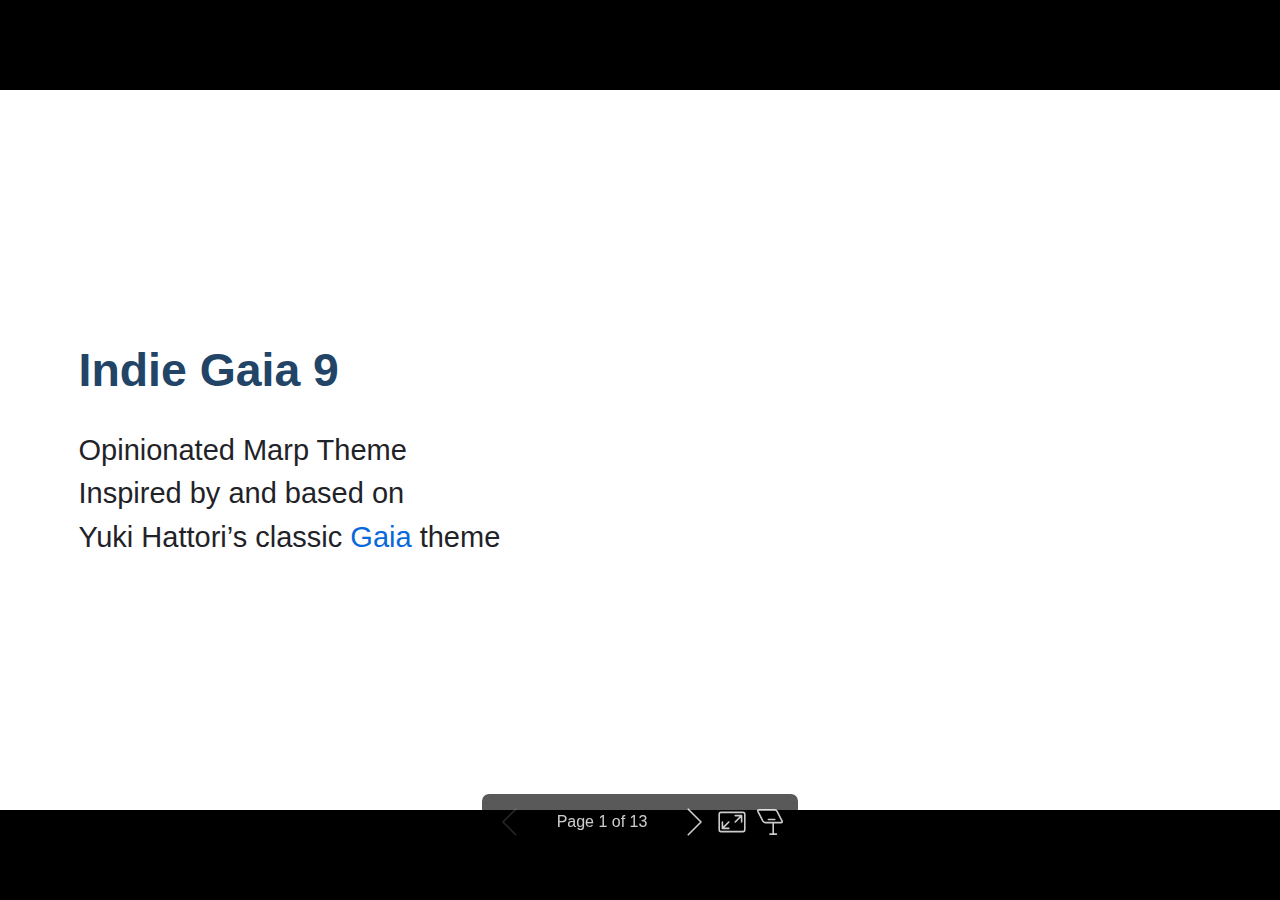
==== index.html @ a2120b0d "Initial commit" ====
<!DOCTYPE html><html lang="en-GB"><head><meta charset="UTF-8"><meta name="viewport" content="width=device-width,height=device-height,initial-scale=1.0"><meta name="apple-mobile-web-app-capable" content="yes"><meta http-equiv="X-UA-Compatible" content="ie=edge"><meta property="og:type" content="website"><meta name="twitter:card" content="summary"><style>@media screen{body[data-bespoke-view=""] .bespoke-marp-parent>.bespoke-marp-osc>button,body[data-bespoke-view=next] .bespoke-marp-parent>.bespoke-marp-osc>button,body[data-bespoke-view=presenter] .bespoke-marp-presenter-container .bespoke-marp-presenter-info-container button,body[data-bespoke-view=presenter] .bespoke-marp-presenter-container .bespoke-marp-presenter-note-container button{appearance:none;background-color:initial;border:0;color:inherit;cursor:pointer;font-size:inherit;opacity:.8;outline:none;padding:0;transition:opacity .2s linear;-webkit-tap-highlight-color:transparent}body[data-bespoke-view=""] .bespoke-marp-parent>.bespoke-marp-osc>button:disabled,body[data-bespoke-view=next] .bespoke-marp-parent>.bespoke-marp-osc>button:disabled,body[data-bespoke-view=presenter] .bespoke-marp-presenter-container .bespoke-marp-presenter-info-container button:disabled,body[data-bespoke-view=presenter] .bespoke-marp-presenter-container .bespoke-marp-presenter-note-container button:disabled{cursor:not-allowed;opacity:.15!important}body[data-bespoke-view=""] .bespoke-marp-parent>.bespoke-marp-osc>button:hover,body[data-bespoke-view=next] .bespoke-marp-parent>.bespoke-marp-osc>button:hover,body[data-bespoke-view=presenter] .bespoke-marp-presenter-container .bespoke-marp-presenter-info-container button:hover,body[data-bespoke-view=presenter] .bespoke-marp-presenter-container .bespoke-marp-presenter-note-container button:hover{opacity:1}body[data-bespoke-view=""] .bespoke-marp-parent>.bespoke-marp-osc>button:hover:active,body[data-bespoke-view=next] .bespoke-marp-parent>.bespoke-marp-osc>button:hover:active,body[data-bespoke-view=presenter] .bespoke-marp-presenter-container .bespoke-marp-presenter-info-container button:hover:active,body[data-bespoke-view=presenter] .bespoke-marp-presenter-container .bespoke-marp-presenter-note-container button:hover:active{opacity:.6}body[data-bespoke-view=""] .bespoke-marp-parent>.bespoke-marp-osc>button:hover:not(:disabled),body[data-bespoke-view=next] .bespoke-marp-parent>.bespoke-marp-osc>button:hover:not(:disabled),body[data-bespoke-view=presenter] .bespoke-marp-presenter-container .bespoke-marp-presenter-info-container button:hover:not(:disabled),body[data-bespoke-view=presenter] .bespoke-marp-presenter-container .bespoke-marp-presenter-note-container button:hover:not(:disabled){transition:none}body[data-bespoke-view=""] .bespoke-marp-parent>.bespoke-marp-osc>button[data-bespoke-marp-osc=prev],body[data-bespoke-view=next] .bespoke-marp-parent>.bespoke-marp-osc>button[data-bespoke-marp-osc=prev],body[data-bespoke-view=presenter] .bespoke-marp-presenter-container .bespoke-marp-presenter-info-container button.bespoke-marp-presenter-info-page-prev{background:#0000 url("[data-uri]") no-repeat 50%;background-size:contain;overflow:hidden;text-indent:100%;white-space:nowrap}body[data-bespoke-view=""] .bespoke-marp-parent>.bespoke-marp-osc>button[data-bespoke-marp-osc=next],body[data-bespoke-view=next] .bespoke-marp-parent>.bespoke-marp-osc>button[data-bespoke-marp-osc=next],body[data-bespoke-view=presenter] .bespoke-marp-presenter-container .bespoke-marp-presenter-info-container button.bespoke-marp-presenter-info-page-next{background:#0000 url("[data-uri]") no-repeat 50%;background-size:contain;overflow:hidden;text-indent:100%;white-space:nowrap}body[data-bespoke-view=""] .bespoke-marp-parent>.bespoke-marp-osc>button[data-bespoke-marp-osc=fullscreen],body[data-bespoke-view=next] .bespoke-marp-parent>.bespoke-marp-osc>button[data-bespoke-marp-osc=fullscreen]{background:#0000 url("[data-uri]") no-repeat 50%;background-size:contain;overflow:hidden;text-indent:100%;white-space:nowrap}body[data-bespoke-view=""] .bespoke-marp-parent>.bespoke-marp-osc>button.exit[data-bespoke-marp-osc=fullscreen],body[data-bespoke-view=next] .bespoke-marp-parent>.bespoke-marp-osc>button.exit[data-bespoke-marp-osc=fullscreen]{background-image:url("[data-uri]")}body[data-bespoke-view=""] .bespoke-marp-parent>.bespoke-marp-osc>button[data-bespoke-marp-osc=presenter],body[data-bespoke-view=next] .bespoke-marp-parent>.bespoke-marp-osc>button[data-bespoke-marp-osc=presenter]{background:#0000 url("[data-uri]") no-repeat 50%;background-size:contain;overflow:hidden;text-indent:100%;white-space:nowrap}body[data-bespoke-view=presenter] .bespoke-marp-presenter-container .bespoke-marp-presenter-note-container button.bespoke-marp-presenter-note-bigger{background:#0000 url("[data-uri]") no-repeat 50%;background-size:contain;overflow:hidden;text-indent:100%;white-space:nowrap}body[data-bespoke-view=presenter] .bespoke-marp-presenter-container .bespoke-marp-presenter-note-container button.bespoke-marp-presenter-note-smaller{background:#0000 url("[data-uri]") no-repeat 50%;background-size:contain;overflow:hidden;text-indent:100%;white-space:nowrap}}@keyframes __bespoke_marp_transition_reduced_outgoing__{0%{opacity:1}to{opacity:0}}@keyframes __bespoke_marp_transition_reduced_incoming__{0%{mix-blend-mode:plus-lighter;opacity:0}to{mix-blend-mode:plus-lighter;opacity:1}}.bespoke-marp-note,.bespoke-marp-osc,.bespoke-progress-parent{display:none;transition:none}@media screen{::view-transition-group(*){animation-duration:var(--marp-bespoke-transition-animation-duration,.5s);animation-timing-function:ease}::view-transition-new(*),::view-transition-old(*){animation-delay:0s;animation-direction:var(--marp-bespoke-transition-animation-direction,normal);animation-duration:var(--marp-bespoke-transition-animation-duration,.5s);animation-fill-mode:both;animation-name:var(--marp-bespoke-transition-animation-name,var(--marp-bespoke-transition-animation-name-fallback,__bespoke_marp_transition_no_animation__));mix-blend-mode:normal}::view-transition-old(*){--marp-bespoke-transition-animation-name-fallback:__bespoke_marp_transition_reduced_outgoing__;animation-timing-function:ease}::view-transition-new(*){--marp-bespoke-transition-animation-name-fallback:__bespoke_marp_transition_reduced_incoming__;animation-timing-function:ease}::view-transition-new(root),::view-transition-old(root){animation-timing-function:linear}::view-transition-new(__bespoke_marp_transition_osc__),::view-transition-old(__bespoke_marp_transition_osc__){animation-duration:0s!important;animation-name:__bespoke_marp_transition_osc__!important}::view-transition-new(__bespoke_marp_transition_osc__){opacity:0!important}.bespoke-marp-transition-warming-up::view-transition-group(*),.bespoke-marp-transition-warming-up::view-transition-new(*),.bespoke-marp-transition-warming-up::view-transition-old(*){animation-play-state:paused!important}body,html{height:100%;margin:0}body{background:#000;overflow:hidden}svg.bespoke-marp-slide{content-visibility:hidden;opacity:0;pointer-events:none;z-index:-1}svg.bespoke-marp-slide:not(.bespoke-marp-active) *{view-transition-name:none!important}svg.bespoke-marp-slide.bespoke-marp-active{content-visibility:visible;opacity:1;pointer-events:auto;z-index:0}svg.bespoke-marp-slide.bespoke-marp-active.bespoke-marp-active-ready *{animation-name:__bespoke_marp__!important}@supports not (content-visibility:hidden){svg.bespoke-marp-slide[data-bespoke-marp-load=hideable]{display:none}svg.bespoke-marp-slide[data-bespoke-marp-load=hideable].bespoke-marp-active{display:block}}}@media screen and (prefers-reduced-motion:reduce){svg.bespoke-marp-slide *{view-transition-name:none!important}}@media screen{[data-bespoke-marp-fragment=inactive]{visibility:hidden}body[data-bespoke-view=""] .bespoke-marp-parent,body[data-bespoke-view=next] .bespoke-marp-parent{inset:0;position:absolute}body[data-bespoke-view=""] .bespoke-marp-parent>.bespoke-marp-osc,body[data-bespoke-view=next] .bespoke-marp-parent>.bespoke-marp-osc{background:#000000a6;border-radius:7px;bottom:50px;color:#fff;contain:paint;display:block;font-family:Helvetica,Arial,sans-serif;font-size:16px;left:50%;line-height:0;opacity:1;padding:12px;position:absolute;touch-action:manipulation;transform:translateX(-50%);transition:opacity .2s linear;-webkit-user-select:none;user-select:none;white-space:nowrap;will-change:transform;z-index:1;view-transition-name:__bespoke_marp_transition_osc__}body[data-bespoke-view=""] .bespoke-marp-parent>.bespoke-marp-osc>*,body[data-bespoke-view=next] .bespoke-marp-parent>.bespoke-marp-osc>*{margin-left:6px}body[data-bespoke-view=""] .bespoke-marp-parent>.bespoke-marp-osc>:first-child,body[data-bespoke-view=next] .bespoke-marp-parent>.bespoke-marp-osc>:first-child{margin-left:0}body[data-bespoke-view=""] .bespoke-marp-parent>.bespoke-marp-osc>span,body[data-bespoke-view=next] .bespoke-marp-parent>.bespoke-marp-osc>span{opacity:.8}body[data-bespoke-view=""] .bespoke-marp-parent>.bespoke-marp-osc>span[data-bespoke-marp-osc=page],body[data-bespoke-view=next] .bespoke-marp-parent>.bespoke-marp-osc>span[data-bespoke-marp-osc=page]{display:inline-block;min-width:140px;text-align:center}body[data-bespoke-view=""] .bespoke-marp-parent>.bespoke-marp-osc>button[data-bespoke-marp-osc=fullscreen],body[data-bespoke-view=""] .bespoke-marp-parent>.bespoke-marp-osc>button[data-bespoke-marp-osc=next],body[data-bespoke-view=""] .bespoke-marp-parent>.bespoke-marp-osc>button[data-bespoke-marp-osc=presenter],body[data-bespoke-view=""] .bespoke-marp-parent>.bespoke-marp-osc>button[data-bespoke-marp-osc=prev],body[data-bespoke-view=next] .bespoke-marp-parent>.bespoke-marp-osc>button[data-bespoke-marp-osc=fullscreen],body[data-bespoke-view=next] .bespoke-marp-parent>.bespoke-marp-osc>button[data-bespoke-marp-osc=next],body[data-bespoke-view=next] .bespoke-marp-parent>.bespoke-marp-osc>button[data-bespoke-marp-osc=presenter],body[data-bespoke-view=next] .bespoke-marp-parent>.bespoke-marp-osc>button[data-bespoke-marp-osc=prev]{height:32px;line-height:32px;width:32px}body[data-bespoke-view=""] .bespoke-marp-parent.bespoke-marp-inactive,body[data-bespoke-view=next] .bespoke-marp-parent.bespoke-marp-inactive{cursor:none}body[data-bespoke-view=""] .bespoke-marp-parent.bespoke-marp-inactive>.bespoke-marp-osc,body[data-bespoke-view=next] .bespoke-marp-parent.bespoke-marp-inactive>.bespoke-marp-osc{opacity:0;pointer-events:none}body[data-bespoke-view=""] svg.bespoke-marp-slide,body[data-bespoke-view=next] svg.bespoke-marp-slide{height:100%;left:0;position:absolute;top:0;width:100%}body[data-bespoke-view=""] .bespoke-progress-parent{background:#222;display:flex;height:5px;width:100%}body[data-bespoke-view=""] .bespoke-progress-parent+.bespoke-marp-parent{top:5px}body[data-bespoke-view=""] .bespoke-progress-parent .bespoke-progress-bar{background:#0288d1;flex:0 0 0;transition:flex-basis .2s cubic-bezier(0,1,1,1)}body[data-bespoke-view=next]{background:#0000}body[data-bespoke-view=presenter]{background:#161616}body[data-bespoke-view=presenter] .bespoke-marp-presenter-container{display:grid;font-family:Helvetica,Arial,sans-serif;grid-template:"current dragbar next" minmax(140px,1fr) "current dragbar note" 2fr "info    dragbar note" 3em;grid-template-columns:minmax(3px,var(--bespoke-marp-presenter-split-ratio,66%)) 0 minmax(3px,1fr);height:100%;left:0;position:absolute;top:0;width:100%}body[data-bespoke-view=presenter] .bespoke-marp-presenter-container .bespoke-marp-parent{grid-area:current;overflow:hidden;position:relative}body[data-bespoke-view=presenter] .bespoke-marp-presenter-container .bespoke-marp-parent svg.bespoke-marp-slide{height:calc(100% - 40px);left:20px;pointer-events:none;position:absolute;top:20px;-webkit-user-select:none;user-select:none;width:calc(100% - 40px)}body[data-bespoke-view=presenter] .bespoke-marp-presenter-container .bespoke-marp-parent svg.bespoke-marp-slide.bespoke-marp-active{filter:drop-shadow(0 3px 10px rgba(0,0,0,.5))}body[data-bespoke-view=presenter] .bespoke-marp-presenter-container .bespoke-marp-presenter-dragbar-container{background:#0288d1;cursor:col-resize;grid-area:dragbar;margin-left:-3px;opacity:0;position:relative;transition:opacity .4s linear .1s;width:6px;z-index:10}body[data-bespoke-view=presenter] .bespoke-marp-presenter-container .bespoke-marp-presenter-dragbar-container:hover{opacity:1}body[data-bespoke-view=presenter] .bespoke-marp-presenter-container .bespoke-marp-presenter-dragbar-container.active{opacity:1;transition-delay:0s}body[data-bespoke-view=presenter] .bespoke-marp-presenter-container .bespoke-marp-presenter-next-container{background:#222;cursor:pointer;display:none;grid-area:next;overflow:hidden;position:relative}body[data-bespoke-view=presenter] .bespoke-marp-presenter-container .bespoke-marp-presenter-next-container.active{display:block}body[data-bespoke-view=presenter] .bespoke-marp-presenter-container .bespoke-marp-presenter-next-container iframe.bespoke-marp-presenter-next{background:#0000;border:0;display:block;filter:drop-shadow(0 3px 10px rgba(0,0,0,.5));height:calc(100% - 40px);left:20px;pointer-events:none;position:absolute;top:20px;-webkit-user-select:none;user-select:none;width:calc(100% - 40px)}body[data-bespoke-view=presenter] .bespoke-marp-presenter-container .bespoke-marp-presenter-note-container{background:#222;color:#eee;grid-area:note;position:relative;z-index:1}body[data-bespoke-view=presenter] .bespoke-marp-presenter-container .bespoke-marp-presenter-note-container button{height:1.5em;line-height:1.5em;width:1.5em}body[data-bespoke-view=presenter] .bespoke-marp-presenter-container .bespoke-marp-presenter-note-container .bespoke-marp-presenter-note-wrapper{display:block;inset:0;position:absolute}body[data-bespoke-view=presenter] .bespoke-marp-presenter-container .bespoke-marp-presenter-note-container .bespoke-marp-presenter-note-buttons{background:#000000a6;border-radius:4px;bottom:0;display:flex;gap:4px;margin:12px;opacity:0;padding:6px;pointer-events:none;position:absolute;right:0;transition:opacity .2s linear}body[data-bespoke-view=presenter] .bespoke-marp-presenter-container .bespoke-marp-presenter-note-container .bespoke-marp-presenter-note-buttons:focus-within,body[data-bespoke-view=presenter] .bespoke-marp-presenter-container .bespoke-marp-presenter-note-container .bespoke-marp-presenter-note-wrapper:focus-within+.bespoke-marp-presenter-note-buttons,body[data-bespoke-view=presenter] .bespoke-marp-presenter-container .bespoke-marp-presenter-note-container:hover .bespoke-marp-presenter-note-buttons{opacity:1;pointer-events:auto}body[data-bespoke-view=presenter] .bespoke-marp-presenter-container .bespoke-marp-presenter-note-container .bespoke-marp-note{box-sizing:border-box;font-size:calc(1.1em*var(--bespoke-marp-note-font-scale, 1));height:calc(100% - 40px);margin:20px;overflow:auto;padding-right:3px;white-space:pre-wrap;width:calc(100% - 40px);word-wrap:break-word;scrollbar-color:#eeeeee80 #0000;scrollbar-width:thin}body[data-bespoke-view=presenter] .bespoke-marp-presenter-container .bespoke-marp-presenter-note-container .bespoke-marp-note::-webkit-scrollbar{width:6px}body[data-bespoke-view=presenter] .bespoke-marp-presenter-container .bespoke-marp-presenter-note-container .bespoke-marp-note::-webkit-scrollbar-track{background:#0000}body[data-bespoke-view=presenter] .bespoke-marp-presenter-container .bespoke-marp-presenter-note-container .bespoke-marp-note::-webkit-scrollbar-thumb{background:#eeeeee80;border-radius:6px}body[data-bespoke-view=presenter] .bespoke-marp-presenter-container .bespoke-marp-presenter-note-container .bespoke-marp-note:empty{pointer-events:none}body[data-bespoke-view=presenter] .bespoke-marp-presenter-container .bespoke-marp-presenter-note-container .bespoke-marp-note.active{display:block}body[data-bespoke-view=presenter] .bespoke-marp-presenter-container .bespoke-marp-presenter-note-container .bespoke-marp-note p:first-child{margin-top:0}body[data-bespoke-view=presenter] .bespoke-marp-presenter-container .bespoke-marp-presenter-note-container .bespoke-marp-note p:last-child{margin-bottom:0}body[data-bespoke-view=presenter] .bespoke-marp-presenter-container .bespoke-marp-presenter-info-container{align-items:center;box-sizing:border-box;color:#eee;display:flex;flex-wrap:nowrap;grid-area:info;justify-content:center;overflow:hidden;padding:0 10px}body[data-bespoke-view=presenter] .bespoke-marp-presenter-container .bespoke-marp-presenter-info-container .bespoke-marp-presenter-info-page,body[data-bespoke-view=presenter] .bespoke-marp-presenter-container .bespoke-marp-presenter-info-container .bespoke-marp-presenter-info-time,body[data-bespoke-view=presenter] .bespoke-marp-presenter-container .bespoke-marp-presenter-info-container .bespoke-marp-presenter-info-timer{box-sizing:border-box;display:block;padding:0 10px;white-space:nowrap;width:100%}body[data-bespoke-view=presenter] .bespoke-marp-presenter-container .bespoke-marp-presenter-info-container button{height:1.5em;line-height:1.5em;width:1.5em}body[data-bespoke-view=presenter] .bespoke-marp-presenter-container .bespoke-marp-presenter-info-container .bespoke-marp-presenter-info-page{order:2;text-align:center}body[data-bespoke-view=presenter] .bespoke-marp-presenter-container .bespoke-marp-presenter-info-container .bespoke-marp-presenter-info-page .bespoke-marp-presenter-info-page-text{display:inline-block;min-width:120px;text-align:center}body[data-bespoke-view=presenter] .bespoke-marp-presenter-container .bespoke-marp-presenter-info-container .bespoke-marp-presenter-info-time{color:#999;order:1;text-align:left}body[data-bespoke-view=presenter] .bespoke-marp-presenter-container .bespoke-marp-presenter-info-container .bespoke-marp-presenter-info-timer{color:#999;order:3;text-align:right}body[data-bespoke-view=presenter] .bespoke-marp-presenter-container .bespoke-marp-presenter-info-container .bespoke-marp-presenter-info-timer:hover{cursor:pointer}}@media print{.bespoke-marp-presenter-info-container,.bespoke-marp-presenter-next-container,.bespoke-marp-presenter-note-container{display:none}}</style><style>div#\:\$p > svg > foreignObject > section{width:1280px;height:720px;box-sizing:border-box;overflow:hidden;position:relative;scroll-snap-align:center center;-webkit-text-size-adjust:100%;text-size-adjust:100%}div#\:\$p > svg > foreignObject > section::after{bottom:0;content:attr(data-marpit-pagination);padding:inherit;pointer-events:none;position:absolute;right:0}div#\:\$p > svg > foreignObject > section:not([data-marpit-pagination])::after{display:none}div#\:\$p > svg > foreignObject > section :is(h1, marp-h1){font-size:2em;margin:0.67em 0}div#\:\$p > svg > foreignObject > section video::-webkit-media-controls{will-change:transform}@page {size:1280px 720px;margin:0}@media print{html, body{background-color:#fff;margin:0;page-break-inside:avoid;break-inside:avoid-page}div#\:\$p > svg > foreignObject > section{page-break-before:always;break-before:page}div#\:\$p > svg > foreignObject > section, div#\:\$p > svg > foreignObject > section *{-webkit-print-color-adjust:exact!important;animation-delay:0s!important;animation-duration:0s!important;color-adjust:exact!important;transition:none!important}div#\:\$p > svg[data-marpit-svg]{display:block;height:100vh;width:100vw}}div#\:\$p > svg > foreignObject > :where(section){container-type:size}div#\:\$p > svg > foreignObject > section img[data-marp-twemoji]{background:transparent;height:1em;margin:0 .05em 0 .1em;vertical-align:-.1em;width:1em}/*!
 * Marp default theme.
 *
 * @theme default
 * @author Yuki Hattori
 *
 * @auto-scaling true
 * @size 16:9 1280px 720px
 * @size 4:3 960px 720px
 */div#\:\$p > svg > foreignObject > section{--base-size-4:calc(var(--marpit-root-font-size, 1rem) * 0.25);--base-size-8:calc(var(--marpit-root-font-size, 1rem) * 0.5);--base-size-16:calc(var(--marpit-root-font-size, 1rem) * 1);--base-size-24:calc(var(--marpit-root-font-size, 1rem) * 1.5);--base-size-40:calc(var(--marpit-root-font-size, 1rem) * 2.5);--base-text-weight-normal:400;--base-text-weight-medium:500;--base-text-weight-semibold:600;--fontStack-monospace:ui-monospace, SFMono-Regular, SF Mono, Menlo, Consolas, Liberation Mono, monospace;--fgColor-accent:Highlight;}div#\:\$p > svg > foreignObject > section [data-theme=light],div#\:\$p > svg > foreignObject > section{color-scheme:light;--focus-outlineColor:#0969da;--fgColor-default:#1f2328;--fgColor-muted:#59636e;--fgColor-accent:#0969da;--fgColor-success:#1a7f37;--fgColor-attention:#9a6700;--fgColor-danger:#d1242f;--fgColor-done:#8250df;--bgColor-default:#fff;--bgColor-muted:#f6f8fa;--bgColor-neutral-muted:#818b981f;--bgColor-attention-muted:#fff8c5;--borderColor-default:#d1d9e0;--borderColor-muted:#d1d9e0b3;--borderColor-neutral-muted:#d1d9e0b3;--borderColor-accent-emphasis:#0969da;--borderColor-success-emphasis:#1a7f37;--borderColor-attention-emphasis:#9a6700;--borderColor-danger-emphasis:#cf222e;--borderColor-done-emphasis:#8250df;--color-prettylights-syntax-comment:#59636e;--color-prettylights-syntax-constant:#0550ae;--color-prettylights-syntax-constant-other-reference-link:#0a3069;--color-prettylights-syntax-entity:#6639ba;--color-prettylights-syntax-storage-modifier-import:#1f2328;--color-prettylights-syntax-entity-tag:#0550ae;--color-prettylights-syntax-keyword:#cf222e;--color-prettylights-syntax-string:#0a3069;--color-prettylights-syntax-variable:#953800;--color-prettylights-syntax-brackethighlighter-unmatched:#82071e;--color-prettylights-syntax-brackethighlighter-angle:#59636e;--color-prettylights-syntax-invalid-illegal-text:#f6f8fa;--color-prettylights-syntax-invalid-illegal-bg:#82071e;--color-prettylights-syntax-carriage-return-text:#f6f8fa;--color-prettylights-syntax-carriage-return-bg:#cf222e;--color-prettylights-syntax-string-regexp:#116329;--color-prettylights-syntax-markup-list:#3b2300;--color-prettylights-syntax-markup-heading:#0550ae;--color-prettylights-syntax-markup-italic:#1f2328;--color-prettylights-syntax-markup-bold:#1f2328;--color-prettylights-syntax-markup-deleted-text:#82071e;--color-prettylights-syntax-markup-deleted-bg:#ffebe9;--color-prettylights-syntax-markup-inserted-text:#116329;--color-prettylights-syntax-markup-inserted-bg:#dafbe1;--color-prettylights-syntax-markup-changed-text:#953800;--color-prettylights-syntax-markup-changed-bg:#ffd8b5;--color-prettylights-syntax-markup-ignored-text:#d1d9e0;--color-prettylights-syntax-markup-ignored-bg:#0550ae;--color-prettylights-syntax-meta-diff-range:#8250df;--color-prettylights-syntax-sublimelinter-gutter-mark:#818b98;}div#\:\$p > svg > foreignObject > section [data-theme=dark],div#\:\$p > svg > foreignObject > section:where(.invert){color-scheme:dark;--focus-outlineColor:#1f6feb;--fgColor-default:#f0f6fc;--fgColor-muted:#9198a1;--fgColor-accent:#4493f8;--fgColor-success:#3fb950;--fgColor-attention:#d29922;--fgColor-danger:#f85149;--fgColor-done:#ab7df8;--bgColor-default:#0d1117;--bgColor-muted:#151b23;--bgColor-neutral-muted:#656c7633;--bgColor-attention-muted:#bb800926;--borderColor-default:#3d444d;--borderColor-muted:#3d444db3;--borderColor-neutral-muted:#3d444db3;--borderColor-accent-emphasis:#1f6feb;--borderColor-success-emphasis:#238636;--borderColor-attention-emphasis:#9e6a03;--borderColor-danger-emphasis:#da3633;--borderColor-done-emphasis:#8957e5;--color-prettylights-syntax-comment:#9198a1;--color-prettylights-syntax-constant:#79c0ff;--color-prettylights-syntax-constant-other-reference-link:#a5d6ff;--color-prettylights-syntax-entity:#d2a8ff;--color-prettylights-syntax-storage-modifier-import:#f0f6fc;--color-prettylights-syntax-entity-tag:#7ee787;--color-prettylights-syntax-keyword:#ff7b72;--color-prettylights-syntax-string:#a5d6ff;--color-prettylights-syntax-variable:#ffa657;--color-prettylights-syntax-brackethighlighter-unmatched:#f85149;--color-prettylights-syntax-brackethighlighter-angle:#9198a1;--color-prettylights-syntax-invalid-illegal-text:#f0f6fc;--color-prettylights-syntax-invalid-illegal-bg:#8e1519;--color-prettylights-syntax-carriage-return-text:#f0f6fc;--color-prettylights-syntax-carriage-return-bg:#b62324;--color-prettylights-syntax-string-regexp:#7ee787;--color-prettylights-syntax-markup-list:#f2cc60;--color-prettylights-syntax-markup-heading:#1f6feb;--color-prettylights-syntax-markup-italic:#f0f6fc;--color-prettylights-syntax-markup-bold:#f0f6fc;--color-prettylights-syntax-markup-deleted-text:#ffdcd7;--color-prettylights-syntax-markup-deleted-bg:#67060c;--color-prettylights-syntax-markup-inserted-text:#aff5b4;--color-prettylights-syntax-markup-inserted-bg:#033a16;--color-prettylights-syntax-markup-changed-text:#ffdfb6;--color-prettylights-syntax-markup-changed-bg:#5a1e02;--color-prettylights-syntax-markup-ignored-text:#f0f6fc;--color-prettylights-syntax-markup-ignored-bg:#1158c7;--color-prettylights-syntax-meta-diff-range:#d2a8ff;--color-prettylights-syntax-sublimelinter-gutter-mark:#3d444d;}div#\:\$p > svg > foreignObject > section{-ms-text-size-adjust:100%;-webkit-text-size-adjust:100%;background-color:var(--bgColor-default);color:var(--fgColor-default);font-family:-apple-system,BlinkMacSystemFont,Segoe UI,Noto Sans,Helvetica,Arial,sans-serif,Apple Color Emoji,Segoe UI Emoji;font-size:16px;line-height:1.5;margin:0;word-wrap:break-word}div#\:\$p > svg > foreignObject > section{--marpit-root-font-size:16px;}div#\:\$p > svg > foreignObject > section :is(h1, marp-h1):hover .anchor .octicon-link:before,div#\:\$p > svg > foreignObject > section :is(h2, marp-h2):hover .anchor .octicon-link:before,div#\:\$p > svg > foreignObject > section :is(h3, marp-h3):hover .anchor .octicon-link:before,div#\:\$p > svg > foreignObject > section :is(h4, marp-h4):hover .anchor .octicon-link:before,div#\:\$p > svg > foreignObject > section :is(h5, marp-h5):hover .anchor .octicon-link:before,div#\:\$p > svg > foreignObject > section :is(h6, marp-h6):hover .anchor .octicon-link:before{background-color:currentColor;content:" ";display:inline-block;height:16px;-webkit-mask-image:url('data:image/svg+xml;charset=utf-8,<svg xmlns="http://www.w3.org/2000/svg" aria-hidden="true" viewBox="0 0 16 16"><path fill-rule="evenodd" d="M7.775 3.275a.75.75 0 0 0 1.06 1.06l1.25-1.25a2 2 0 1 1 2.83 2.83l-2.5 2.5a2 2 0 0 1-2.83 0 .75.75 0 0 0-1.06 1.06 3.5 3.5 0 0 0 4.95 0l2.5-2.5a3.5 3.5 0 0 0-4.95-4.95zm-4.69 9.64a2 2 0 0 1 0-2.83l2.5-2.5a2 2 0 0 1 2.83 0 .75.75 0 0 0 1.06-1.06 3.5 3.5 0 0 0-4.95 0l-2.5 2.5a3.5 3.5 0 0 0 4.95 4.95l1.25-1.25a.75.75 0 0 0-1.06-1.06l-1.25 1.25a2 2 0 0 1-2.83 0"/></svg>');mask-image:url('data:image/svg+xml;charset=utf-8,<svg xmlns="http://www.w3.org/2000/svg" aria-hidden="true" viewBox="0 0 16 16"><path fill-rule="evenodd" d="M7.775 3.275a.75.75 0 0 0 1.06 1.06l1.25-1.25a2 2 0 1 1 2.83 2.83l-2.5 2.5a2 2 0 0 1-2.83 0 .75.75 0 0 0-1.06 1.06 3.5 3.5 0 0 0 4.95 0l2.5-2.5a3.5 3.5 0 0 0-4.95-4.95zm-4.69 9.64a2 2 0 0 1 0-2.83l2.5-2.5a2 2 0 0 1 2.83 0 .75.75 0 0 0 1.06-1.06 3.5 3.5 0 0 0-4.95 0l-2.5 2.5a3.5 3.5 0 0 0 4.95 4.95l1.25-1.25a.75.75 0 0 0-1.06-1.06l-1.25 1.25a2 2 0 0 1-2.83 0"/></svg>');width:16px}div#\:\$p > svg > foreignObject > section details,div#\:\$p > svg > foreignObject > section figcaption,div#\:\$p > svg > foreignObject > section figure{display:block}div#\:\$p > svg > foreignObject > section summary{display:list-item}div#\:\$p > svg > foreignObject > section [hidden]{display:none!important}div#\:\$p > svg > foreignObject > section a{background-color:transparent;color:var(--fgColor-accent);text-decoration:none}div#\:\$p > svg > foreignObject > section abbr[title]{border-bottom:none;-webkit-text-decoration:underline dotted;text-decoration:underline dotted}div#\:\$p > svg > foreignObject > section b,div#\:\$p > svg > foreignObject > section strong{font-weight:var(--base-text-weight-semibold, 600)}div#\:\$p > svg > foreignObject > section dfn{font-style:italic}div#\:\$p > svg > foreignObject > section :is(h1, marp-h1){border-bottom:1px solid var(--borderColor-muted);font-size:2em;font-weight:var(--base-text-weight-semibold, 600);margin:.67em 0;padding-bottom:.3em}div#\:\$p > svg > foreignObject > section mark{background-color:var(--bgColor-attention-muted);color:var(--fgColor-default)}div#\:\$p > svg > foreignObject > section small{font-size:90%}div#\:\$p > svg > foreignObject > section sub,div#\:\$p > svg > foreignObject > section sup{font-size:75%;line-height:0;position:relative;vertical-align:baseline}div#\:\$p > svg > foreignObject > section sub{bottom:-.25em}div#\:\$p > svg > foreignObject > section sup{top:-.5em}div#\:\$p > svg > foreignObject > section img{border-style:none;box-sizing:content-box;max-width:100%}div#\:\$p > svg > foreignObject > section code,div#\:\$p > svg > foreignObject > section kbd,div#\:\$p > svg > foreignObject > section :is(pre, marp-pre),div#\:\$p > svg > foreignObject > section samp{font-family:monospace;font-size:1em}div#\:\$p > svg > foreignObject > section figure{margin:1em var(--base-size-40)}div#\:\$p > svg > foreignObject > section hr{background:transparent;background-color:var(--borderColor-default);border:0;box-sizing:content-box;height:.25em;margin:var(--base-size-24) 0;overflow:hidden;padding:0}div#\:\$p > svg > foreignObject > section input{font:inherit;font-family:inherit;font-size:inherit;line-height:inherit;margin:0;overflow:visible}div#\:\$p > svg > foreignObject > section [type=button],div#\:\$p > svg > foreignObject > section [type=reset],div#\:\$p > svg > foreignObject > section [type=submit]{-webkit-appearance:button;-moz-appearance:button;appearance:button}div#\:\$p > svg > foreignObject > section [type=checkbox],div#\:\$p > svg > foreignObject > section [type=radio]{box-sizing:border-box;padding:0}div#\:\$p > svg > foreignObject > section [type=number]::-webkit-inner-spin-button,div#\:\$p > svg > foreignObject > section [type=number]::-webkit-outer-spin-button{height:auto}div#\:\$p > svg > foreignObject > section [type=search]::-webkit-search-cancel-button,div#\:\$p > svg > foreignObject > section [type=search]::-webkit-search-decoration{-webkit-appearance:none;appearance:none}div#\:\$p > svg > foreignObject > section ::-webkit-input-placeholder{color:inherit;opacity:.54}div#\:\$p > svg > foreignObject > section ::-webkit-file-upload-button{-webkit-appearance:button;appearance:button;font:inherit}div#\:\$p > svg > foreignObject > section a:hover{text-decoration:underline}div#\:\$p > svg > foreignObject > section ::-moz-placeholder{color:var(--fgColor-muted);opacity:1}div#\:\$p > svg > foreignObject > section ::placeholder{color:var(--fgColor-muted);opacity:1}div#\:\$p > svg > foreignObject > section hr:after,div#\:\$p > svg > foreignObject > section hr:before{content:"";display:table}div#\:\$p > svg > foreignObject > section hr:after{clear:both}div#\:\$p > svg > foreignObject > section table{border-collapse:collapse;border-spacing:0;display:block;font-variant:tabular-nums;max-width:100%;overflow:auto;width:-moz-max-content;width:max-content}div#\:\$p > svg > foreignObject > section td,div#\:\$p > svg > foreignObject > section th{padding:0}div#\:\$p > svg > foreignObject > section details summary{cursor:pointer}div#\:\$p > svg > foreignObject > section [role=button]:focus,div#\:\$p > svg > foreignObject > section a:focus,div#\:\$p > svg > foreignObject > section input[type=checkbox]:focus,div#\:\$p > svg > foreignObject > section input[type=radio]:focus{box-shadow:none;outline:2px solid var(--focus-outlineColor);outline-offset:-2px}div#\:\$p > svg > foreignObject > section [role=button]:focus:not(:focus-visible),div#\:\$p > svg > foreignObject > section a:focus:not(:focus-visible),div#\:\$p > svg > foreignObject > section input[type=checkbox]:focus:not(:focus-visible),div#\:\$p > svg > foreignObject > section input[type=radio]:focus:not(:focus-visible){outline:1px solid transparent}div#\:\$p > svg > foreignObject > section [role=button]:focus-visible,div#\:\$p > svg > foreignObject > section a:focus-visible,div#\:\$p > svg > foreignObject > section input[type=checkbox]:focus-visible,div#\:\$p > svg > foreignObject > section input[type=radio]:focus-visible{box-shadow:none;outline:2px solid var(--focus-outlineColor);outline-offset:-2px}div#\:\$p > svg > foreignObject > section a:not([class]):focus,div#\:\$p > svg > foreignObject > section a:not([class]):focus-visible,div#\:\$p > svg > foreignObject > section input[type=checkbox]:focus,div#\:\$p > svg > foreignObject > section input[type=checkbox]:focus-visible,div#\:\$p > svg > foreignObject > section input[type=radio]:focus,div#\:\$p > svg > foreignObject > section input[type=radio]:focus-visible{outline-offset:0}div#\:\$p > svg > foreignObject > section kbd{background-color:var(--bgColor-muted);border-bottom-color:var(--borderColor-neutral-muted);border:1px solid var(--borderColor-neutral-muted);border-radius:6px;box-shadow:inset 0 -1px 0 var(--borderColor-neutral-muted);color:var(--fgColor-default);display:inline-block;font:11px var(--fontStack-monospace, ui-monospace, SFMono-Regular, SF Mono, Menlo, Consolas, Liberation Mono, monospace);line-height:10px;padding:var(--base-size-4);vertical-align:middle}div#\:\$p > svg > foreignObject > section :is(h1, marp-h1),div#\:\$p > svg > foreignObject > section :is(h2, marp-h2),div#\:\$p > svg > foreignObject > section :is(h3, marp-h3),div#\:\$p > svg > foreignObject > section :is(h4, marp-h4),div#\:\$p > svg > foreignObject > section :is(h5, marp-h5),div#\:\$p > svg > foreignObject > section :is(h6, marp-h6){font-weight:var(--base-text-weight-semibold, 600);line-height:1.25;margin-bottom:var(--base-size-16);margin-top:var(--base-size-24)}div#\:\$p > svg > foreignObject > section :is(h2, marp-h2){border-bottom:1px solid var(--borderColor-muted);font-size:1.5em;padding-bottom:.3em}div#\:\$p > svg > foreignObject > section :is(h2, marp-h2),div#\:\$p > svg > foreignObject > section :is(h3, marp-h3){font-weight:var(--base-text-weight-semibold, 600)}div#\:\$p > svg > foreignObject > section :is(h3, marp-h3){font-size:1.25em}div#\:\$p > svg > foreignObject > section :is(h4, marp-h4){font-size:1em}div#\:\$p > svg > foreignObject > section :is(h4, marp-h4),div#\:\$p > svg > foreignObject > section :is(h5, marp-h5){font-weight:var(--base-text-weight-semibold, 600)}div#\:\$p > svg > foreignObject > section :is(h5, marp-h5){font-size:.875em}div#\:\$p > svg > foreignObject > section :is(h6, marp-h6){color:var(--fgColor-muted);font-size:.85em;font-weight:var(--base-text-weight-semibold, 600)}div#\:\$p > svg > foreignObject > section p{margin-bottom:10px;margin-top:0}div#\:\$p > svg > foreignObject > section blockquote{border-left:.25em solid var(--borderColor-default);color:var(--fgColor-muted);margin:0;padding:0 1em}div#\:\$p > svg > foreignObject > section ol,div#\:\$p > svg > foreignObject > section ul{margin-bottom:0;margin-top:0;padding-left:2em}div#\:\$p > svg > foreignObject > section ol ol,div#\:\$p > svg > foreignObject > section ul ol{list-style-type:lower-roman}div#\:\$p > svg > foreignObject > section ol ol ol,div#\:\$p > svg > foreignObject > section ol ul ol,div#\:\$p > svg > foreignObject > section ul ol ol,div#\:\$p > svg > foreignObject > section ul ul ol{list-style-type:lower-alpha}div#\:\$p > svg > foreignObject > section dd{margin-left:0}div#\:\$p > svg > foreignObject > section code,div#\:\$p > svg > foreignObject > section :is(pre, marp-pre),div#\:\$p > svg > foreignObject > section samp,div#\:\$p > svg > foreignObject > section tt{font-family:var(--fontStack-monospace, ui-monospace, SFMono-Regular, SF Mono, Menlo, Consolas, Liberation Mono, monospace);font-size:12px}div#\:\$p > svg > foreignObject > section :is(pre, marp-pre){margin-bottom:0;margin-top:0;word-wrap:normal}div#\:\$p > svg > foreignObject > section .octicon{display:inline-block;overflow:visible!important;vertical-align:text-bottom;fill:currentColor}div#\:\$p > svg > foreignObject > section input::-webkit-inner-spin-button,div#\:\$p > svg > foreignObject > section input::-webkit-outer-spin-button{-webkit-appearance:none;appearance:none;margin:0}div#\:\$p > svg > foreignObject > section .mr-2{margin-right:var(--base-size-8, 8px)!important}div#\:\$p > svg > foreignObject > section:after,div#\:\$p > svg > foreignObject > section:before{display:table}div#\:\$p > svg > foreignObject > section:after{clear:both}div#\:\$p > svg > foreignObject > section>:first-child{margin-top:0!important}div#\:\$p > svg > foreignObject > section>:last-child{margin-bottom:0!important}div#\:\$p > svg > foreignObject > section a:not([href]){color:inherit;text-decoration:none}div#\:\$p > svg > foreignObject > section .absent{color:var(--fgColor-danger)}div#\:\$p > svg > foreignObject > section .anchor{float:left;line-height:1;margin-left:-20px;padding-right:var(--base-size-4)}div#\:\$p > svg > foreignObject > section .anchor:focus{outline:none}div#\:\$p > svg > foreignObject > section blockquote,div#\:\$p > svg > foreignObject > section details,div#\:\$p > svg > foreignObject > section dl,div#\:\$p > svg > foreignObject > section ol,div#\:\$p > svg > foreignObject > section p,div#\:\$p > svg > foreignObject > section :is(pre, marp-pre),div#\:\$p > svg > foreignObject > section table,div#\:\$p > svg > foreignObject > section ul{margin-bottom:var(--base-size-16);margin-top:0}div#\:\$p > svg > foreignObject > section blockquote>:first-child{margin-top:0}div#\:\$p > svg > foreignObject > section blockquote>:last-child{margin-bottom:0}div#\:\$p > svg > foreignObject > section :is(h1, marp-h1) .octicon-link,div#\:\$p > svg > foreignObject > section :is(h2, marp-h2) .octicon-link,div#\:\$p > svg > foreignObject > section :is(h3, marp-h3) .octicon-link,div#\:\$p > svg > foreignObject > section :is(h4, marp-h4) .octicon-link,div#\:\$p > svg > foreignObject > section :is(h5, marp-h5) .octicon-link,div#\:\$p > svg > foreignObject > section :is(h6, marp-h6) .octicon-link{color:var(--fgColor-default);vertical-align:middle;visibility:hidden}div#\:\$p > svg > foreignObject > section :is(h1, marp-h1):hover .anchor,div#\:\$p > svg > foreignObject > section :is(h2, marp-h2):hover .anchor,div#\:\$p > svg > foreignObject > section :is(h3, marp-h3):hover .anchor,div#\:\$p > svg > foreignObject > section :is(h4, marp-h4):hover .anchor,div#\:\$p > svg > foreignObject > section :is(h5, marp-h5):hover .anchor,div#\:\$p > svg > foreignObject > section :is(h6, marp-h6):hover .anchor{text-decoration:none}div#\:\$p > svg > foreignObject > section :is(h1, marp-h1):hover .anchor .octicon-link,div#\:\$p > svg > foreignObject > section :is(h2, marp-h2):hover .anchor .octicon-link,div#\:\$p > svg > foreignObject > section :is(h3, marp-h3):hover .anchor .octicon-link,div#\:\$p > svg > foreignObject > section :is(h4, marp-h4):hover .anchor .octicon-link,div#\:\$p > svg > foreignObject > section :is(h5, marp-h5):hover .anchor .octicon-link,div#\:\$p > svg > foreignObject > section :is(h6, marp-h6):hover .anchor .octicon-link{visibility:visible}div#\:\$p > svg > foreignObject > section :is(h1, marp-h1) code,div#\:\$p > svg > foreignObject > section :is(h1, marp-h1) tt,div#\:\$p > svg > foreignObject > section :is(h2, marp-h2) code,div#\:\$p > svg > foreignObject > section :is(h2, marp-h2) tt,div#\:\$p > svg > foreignObject > section :is(h3, marp-h3) code,div#\:\$p > svg > foreignObject > section :is(h3, marp-h3) tt,div#\:\$p > svg > foreignObject > section :is(h4, marp-h4) code,div#\:\$p > svg > foreignObject > section :is(h4, marp-h4) tt,div#\:\$p > svg > foreignObject > section :is(h5, marp-h5) code,div#\:\$p > svg > foreignObject > section :is(h5, marp-h5) tt,div#\:\$p > svg > foreignObject > section :is(h6, marp-h6) code,div#\:\$p > svg > foreignObject > section :is(h6, marp-h6) tt{font-size:inherit;padding:0 .2em}div#\:\$p > svg > foreignObject > section summary :is(h1, marp-h1),div#\:\$p > svg > foreignObject > section summary :is(h2, marp-h2),div#\:\$p > svg > foreignObject > section summary :is(h3, marp-h3),div#\:\$p > svg > foreignObject > section summary :is(h4, marp-h4),div#\:\$p > svg > foreignObject > section summary :is(h5, marp-h5),div#\:\$p > svg > foreignObject > section summary :is(h6, marp-h6){display:inline-block}div#\:\$p > svg > foreignObject > section summary :is(h1, marp-h1) .anchor,div#\:\$p > svg > foreignObject > section summary :is(h2, marp-h2) .anchor,div#\:\$p > svg > foreignObject > section summary :is(h3, marp-h3) .anchor,div#\:\$p > svg > foreignObject > section summary :is(h4, marp-h4) .anchor,div#\:\$p > svg > foreignObject > section summary :is(h5, marp-h5) .anchor,div#\:\$p > svg > foreignObject > section summary :is(h6, marp-h6) .anchor{margin-left:-40px}div#\:\$p > svg > foreignObject > section summary :is(h1, marp-h1),div#\:\$p > svg > foreignObject > section summary :is(h2, marp-h2){border-bottom:0;padding-bottom:0}div#\:\$p > svg > foreignObject > section ol.no-list,div#\:\$p > svg > foreignObject > section ul.no-list{list-style-type:none;padding:0}div#\:\$p > svg > foreignObject > section ol[type="a s"]{list-style-type:lower-alpha}div#\:\$p > svg > foreignObject > section ol[type="A s"]{list-style-type:upper-alpha}div#\:\$p > svg > foreignObject > section ol[type="i s"]{list-style-type:lower-roman}div#\:\$p > svg > foreignObject > section ol[type="I s"]{list-style-type:upper-roman}div#\:\$p > svg > foreignObject > section div>ol:not([type]),div#\:\$p > svg > foreignObject > section ol[type="1"]{list-style-type:decimal}div#\:\$p > svg > foreignObject > section ol ol,div#\:\$p > svg > foreignObject > section ol ul,div#\:\$p > svg > foreignObject > section ul ol,div#\:\$p > svg > foreignObject > section ul ul{margin-bottom:0;margin-top:0}div#\:\$p > svg > foreignObject > section li>p{margin-top:var(--base-size-16)}div#\:\$p > svg > foreignObject > section li+li{margin-top:.25em}div#\:\$p > svg > foreignObject > section dl{padding:0}div#\:\$p > svg > foreignObject > section dl dt{font-size:1em;font-style:italic;font-weight:var(--base-text-weight-semibold, 600);margin-top:var(--base-size-16);padding:0}div#\:\$p > svg > foreignObject > section dl dd{margin-bottom:var(--base-size-16);padding:0 var(--base-size-16)}div#\:\$p > svg > foreignObject > section table th{font-weight:var(--base-text-weight-semibold, 600)}div#\:\$p > svg > foreignObject > section table td,div#\:\$p > svg > foreignObject > section table th{border:1px solid var(--borderColor-default);padding:6px 13px}div#\:\$p > svg > foreignObject > section table td>:last-child{margin-bottom:0}div#\:\$p > svg > foreignObject > section table tr{background-color:var(--bgColor-default);border-top:1px solid var(--borderColor-muted)}div#\:\$p > svg > foreignObject > section table tr:nth-child(2n){background-color:var(--bgColor-muted)}div#\:\$p > svg > foreignObject > section table img{background-color:transparent}div#\:\$p > svg > foreignObject > section img[align=right]{padding-left:20px}div#\:\$p > svg > foreignObject > section img[align=left]{padding-right:20px}div#\:\$p > svg > foreignObject > section .emoji{background-color:transparent;max-width:none;vertical-align:text-top}div#\:\$p > svg > foreignObject > section :is(span, marp-span).frame,div#\:\$p > svg > foreignObject > section :is(span, marp-span).frame>:is(span, marp-span){display:block;overflow:hidden}div#\:\$p > svg > foreignObject > section :is(span, marp-span).frame>:is(span, marp-span){border:1px solid var(--borderColor-default);float:left;margin:13px 0 0;padding:7px;width:auto}div#\:\$p > svg > foreignObject > section :is(span, marp-span).frame :is(span, marp-span) img{display:block;float:left}div#\:\$p > svg > foreignObject > section :is(span, marp-span).frame :is(span, marp-span) :is(span, marp-span){clear:both;color:var(--fgColor-default);display:block;padding:5px 0 0}div#\:\$p > svg > foreignObject > section :is(span, marp-span).align-center{clear:both;display:block;overflow:hidden}div#\:\$p > svg > foreignObject > section :is(span, marp-span).align-center>:is(span, marp-span){display:block;margin:13px auto 0;overflow:hidden;text-align:center}div#\:\$p > svg > foreignObject > section :is(span, marp-span).align-center :is(span, marp-span) img{margin:0 auto;text-align:center}div#\:\$p > svg > foreignObject > section :is(span, marp-span).align-right{clear:both;display:block;overflow:hidden}div#\:\$p > svg > foreignObject > section :is(span, marp-span).align-right>:is(span, marp-span){display:block;margin:13px 0 0;overflow:hidden;text-align:right}div#\:\$p > svg > foreignObject > section :is(span, marp-span).align-right :is(span, marp-span) img{margin:0;text-align:right}div#\:\$p > svg > foreignObject > section :is(span, marp-span).float-left{display:block;float:left;margin-right:13px;overflow:hidden}div#\:\$p > svg > foreignObject > section :is(span, marp-span).float-left :is(span, marp-span){margin:13px 0 0}div#\:\$p > svg > foreignObject > section :is(span, marp-span).float-right{display:block;float:right;margin-left:13px;overflow:hidden}div#\:\$p > svg > foreignObject > section :is(span, marp-span).float-right>:is(span, marp-span){display:block;margin:13px auto 0;overflow:hidden;text-align:right}div#\:\$p > svg > foreignObject > section code,div#\:\$p > svg > foreignObject > section tt{background-color:var(--bgColor-neutral-muted);border-radius:6px;font-size:85%;margin:0;padding:.2em .4em;white-space:break-spaces}div#\:\$p > svg > foreignObject > section code br,div#\:\$p > svg > foreignObject > section tt br{display:none}div#\:\$p > svg > foreignObject > section del code{text-decoration:inherit}div#\:\$p > svg > foreignObject > section samp{font-size:85%}div#\:\$p > svg > foreignObject > section :is(pre, marp-pre) code{font-size:100%}div#\:\$p > svg > foreignObject > section :is(pre, marp-pre)>code{background:transparent;border:0;margin:0;padding:0;white-space:pre;word-break:normal}div#\:\$p > svg > foreignObject > section .highlight{margin-bottom:var(--base-size-16)}div#\:\$p > svg > foreignObject > section .highlight :is(pre, marp-pre){margin-bottom:0;word-break:normal}div#\:\$p > svg > foreignObject > section :is(pre, marp-pre){background-color:var(--bgColor-muted);border-radius:6px;color:var(--fgColor-default);font-size:85%;line-height:1.45;overflow:auto;padding:var(--base-size-16)}div#\:\$p > svg > foreignObject > section :is(pre, marp-pre) code,div#\:\$p > svg > foreignObject > section :is(pre, marp-pre) tt{display:inline;line-height:inherit;margin:0;max-width:auto;overflow:visible;padding:0;word-wrap:normal;background-color:transparent;border:0}div#\:\$p > svg > foreignObject > section .csv-data td,div#\:\$p > svg > foreignObject > section .csv-data th{font-size:12px;line-height:1;overflow:hidden;padding:5px;text-align:left;white-space:nowrap}div#\:\$p > svg > foreignObject > section .csv-data .blob-num{background:var(--bgColor-default);border:0;padding:10px var(--base-size-8) 9px;text-align:right}div#\:\$p > svg > foreignObject > section .csv-data tr{border-top:0}div#\:\$p > svg > foreignObject > section .csv-data th{background:var(--bgColor-muted);border-top:0;font-weight:var(--base-text-weight-semibold, 600)}div#\:\$p > svg > foreignObject > section [data-footnote-ref]:before{content:"["}div#\:\$p > svg > foreignObject > section [data-footnote-ref]:after{content:"]"}div#\:\$p > svg > foreignObject > section .footnotes{border-top:1px solid var(--borderColor-default);color:var(--fgColor-muted);font-size:12px}div#\:\$p > svg > foreignObject > section div#\:\$p > svg > foreignObject > section section.footnotes{--marpit-root-font-size:12px;}div#\:\$p > svg > foreignObject > section .footnotes ol,div#\:\$p > svg > foreignObject > section .footnotes ol ul{padding-left:var(--base-size-16)}div#\:\$p > svg > foreignObject > section .footnotes ol ul{display:inline-block;margin-top:var(--base-size-16)}div#\:\$p > svg > foreignObject > section .footnotes li{position:relative}div#\:\$p > svg > foreignObject > section .footnotes li:target:before{border:2px solid var(--borderColor-accent-emphasis);border-radius:6px;bottom:calc(var(--base-size-8)*-1);content:"";left:calc(var(--base-size-24)*-1);pointer-events:none;position:absolute;right:calc(var(--base-size-8)*-1);top:calc(var(--base-size-8)*-1)}div#\:\$p > svg > foreignObject > section .footnotes li:target{color:var(--fgColor-default)}div#\:\$p > svg > foreignObject > section .footnotes .data-footnote-backref g-emoji{font-family:monospace}div#\:\$p > svg > foreignObject > section body:has(:modal){padding-right:var(--dialog-scrollgutter)!important}div#\:\$p > svg > foreignObject > section .pl-c{color:var(--color-prettylights-syntax-comment)}div#\:\$p > svg > foreignObject > section .pl-c1,div#\:\$p > svg > foreignObject > section .pl-s .pl-v{color:var(--color-prettylights-syntax-constant)}div#\:\$p > svg > foreignObject > section .pl-e,div#\:\$p > svg > foreignObject > section .pl-en{color:var(--color-prettylights-syntax-entity)}div#\:\$p > svg > foreignObject > section .pl-s .pl-s1,div#\:\$p > svg > foreignObject > section .pl-smi{color:var(--color-prettylights-syntax-storage-modifier-import)}div#\:\$p > svg > foreignObject > section .pl-ent{color:var(--color-prettylights-syntax-entity-tag)}div#\:\$p > svg > foreignObject > section .pl-k{color:var(--color-prettylights-syntax-keyword)}div#\:\$p > svg > foreignObject > section .pl-pds,div#\:\$p > svg > foreignObject > section .pl-s,div#\:\$p > svg > foreignObject > section .pl-s .pl-pse .pl-s1,div#\:\$p > svg > foreignObject > section .pl-sr,div#\:\$p > svg > foreignObject > section .pl-sr .pl-cce,div#\:\$p > svg > foreignObject > section .pl-sr .pl-sra,div#\:\$p > svg > foreignObject > section .pl-sr .pl-sre{color:var(--color-prettylights-syntax-string)}div#\:\$p > svg > foreignObject > section .pl-smw,div#\:\$p > svg > foreignObject > section .pl-v{color:var(--color-prettylights-syntax-variable)}div#\:\$p > svg > foreignObject > section .pl-bu{color:var(--color-prettylights-syntax-brackethighlighter-unmatched)}div#\:\$p > svg > foreignObject > section .pl-ii{background-color:var(--color-prettylights-syntax-invalid-illegal-bg);color:var(--color-prettylights-syntax-invalid-illegal-text)}div#\:\$p > svg > foreignObject > section .pl-c2{background-color:var(--color-prettylights-syntax-carriage-return-bg);color:var(--color-prettylights-syntax-carriage-return-text)}div#\:\$p > svg > foreignObject > section .pl-sr .pl-cce{color:var(--color-prettylights-syntax-string-regexp);font-weight:700}div#\:\$p > svg > foreignObject > section .pl-ml{color:var(--color-prettylights-syntax-markup-list)}div#\:\$p > svg > foreignObject > section .pl-mh,div#\:\$p > svg > foreignObject > section .pl-mh .pl-en,div#\:\$p > svg > foreignObject > section .pl-ms{color:var(--color-prettylights-syntax-markup-heading);font-weight:700}div#\:\$p > svg > foreignObject > section .pl-mi{color:var(--color-prettylights-syntax-markup-italic);font-style:italic}div#\:\$p > svg > foreignObject > section .pl-mb{color:var(--color-prettylights-syntax-markup-bold);font-weight:700}div#\:\$p > svg > foreignObject > section .pl-md{background-color:var(--color-prettylights-syntax-markup-deleted-bg);color:var(--color-prettylights-syntax-markup-deleted-text)}div#\:\$p > svg > foreignObject > section .pl-mi1{background-color:var(--color-prettylights-syntax-markup-inserted-bg);color:var(--color-prettylights-syntax-markup-inserted-text)}div#\:\$p > svg > foreignObject > section .pl-mc{background-color:var(--color-prettylights-syntax-markup-changed-bg);color:var(--color-prettylights-syntax-markup-changed-text)}div#\:\$p > svg > foreignObject > section .pl-mi2{background-color:var(--color-prettylights-syntax-markup-ignored-bg);color:var(--color-prettylights-syntax-markup-ignored-text)}div#\:\$p > svg > foreignObject > section .pl-mdr{color:var(--color-prettylights-syntax-meta-diff-range);font-weight:700}div#\:\$p > svg > foreignObject > section .pl-ba{color:var(--color-prettylights-syntax-brackethighlighter-angle)}div#\:\$p > svg > foreignObject > section .pl-sg{color:var(--color-prettylights-syntax-sublimelinter-gutter-mark)}div#\:\$p > svg > foreignObject > section .pl-corl{color:var(--color-prettylights-syntax-constant-other-reference-link);text-decoration:underline}div#\:\$p > svg > foreignObject > section [role=button]:focus:not(:focus-visible),div#\:\$p > svg > foreignObject > section [role=tabpanel][tabindex="0"]:focus:not(:focus-visible),div#\:\$p > svg > foreignObject > section a:focus:not(:focus-visible),div#\:\$p > svg > foreignObject > section button:focus:not(:focus-visible),div#\:\$p > svg > foreignObject > section summary:focus:not(:focus-visible){box-shadow:none;outline:none}div#\:\$p > svg > foreignObject > section [tabindex="0"]:focus:not(:focus-visible),div#\:\$p > svg > foreignObject > section details-dialog:focus:not(:focus-visible){outline:none}div#\:\$p > svg > foreignObject > section g-emoji{display:inline-block;font-family:Apple Color Emoji,Segoe UI Emoji,Segoe UI Symbol;font-size:1em;font-style:normal!important;font-weight:var(--base-text-weight-normal, 400);line-height:1;min-width:1ch;vertical-align:-.075em}div#\:\$p > svg > foreignObject > section g-emoji img{height:1em;width:1em}div#\:\$p > svg > foreignObject > section .task-list-item{list-style-type:none}div#\:\$p > svg > foreignObject > section .task-list-item label{font-weight:var(--base-text-weight-normal, 400)}div#\:\$p > svg > foreignObject > section .task-list-item.enabled label{cursor:pointer}div#\:\$p > svg > foreignObject > section .task-list-item+.task-list-item{margin-top:var(--base-size-4)}div#\:\$p > svg > foreignObject > section .task-list-item .handle{display:none}div#\:\$p > svg > foreignObject > section .task-list-item-checkbox{margin:0 .2em .25em -1.4em;vertical-align:middle}div#\:\$p > svg > foreignObject > section ul:dir(rtl) .task-list-item-checkbox{margin:0 -1.6em .25em .2em}div#\:\$p > svg > foreignObject > section ol:dir(rtl) .task-list-item-checkbox{margin:0 -1.6em .25em .2em}div#\:\$p > svg > foreignObject > section .contains-task-list:focus-within .task-list-item-convert-container,div#\:\$p > svg > foreignObject > section .contains-task-list:hover .task-list-item-convert-container{display:block;height:24px;overflow:visible;width:auto;clip:auto}div#\:\$p > svg > foreignObject > section ::-webkit-calendar-picker-indicator{filter:invert(50%)}div#\:\$p > svg > foreignObject > section .markdown-alert{border-left:.25em solid var(--borderColor-default);color:inherit;margin-bottom:var(--base-size-16);padding:var(--base-size-8) var(--base-size-16)}div#\:\$p > svg > foreignObject > section .markdown-alert>:first-child{margin-top:0}div#\:\$p > svg > foreignObject > section .markdown-alert>:last-child{margin-bottom:0}div#\:\$p > svg > foreignObject > section .markdown-alert .markdown-alert-title{align-items:center;display:flex;font-weight:var(--base-text-weight-medium, 500);line-height:1}div#\:\$p > svg > foreignObject > section .markdown-alert.markdown-alert-note{border-left-color:var(--borderColor-accent-emphasis)}div#\:\$p > svg > foreignObject > section .markdown-alert.markdown-alert-note .markdown-alert-title{color:var(--fgColor-accent)}div#\:\$p > svg > foreignObject > section .markdown-alert.markdown-alert-important{border-left-color:var(--borderColor-done-emphasis)}div#\:\$p > svg > foreignObject > section .markdown-alert.markdown-alert-important .markdown-alert-title{color:var(--fgColor-done)}div#\:\$p > svg > foreignObject > section .markdown-alert.markdown-alert-warning{border-left-color:var(--borderColor-attention-emphasis)}div#\:\$p > svg > foreignObject > section .markdown-alert.markdown-alert-warning .markdown-alert-title{color:var(--fgColor-attention)}div#\:\$p > svg > foreignObject > section .markdown-alert.markdown-alert-tip{border-left-color:var(--borderColor-success-emphasis)}div#\:\$p > svg > foreignObject > section .markdown-alert.markdown-alert-tip .markdown-alert-title{color:var(--fgColor-success)}div#\:\$p > svg > foreignObject > section .markdown-alert.markdown-alert-caution{border-left-color:var(--borderColor-danger-emphasis)}div#\:\$p > svg > foreignObject > section .markdown-alert.markdown-alert-caution .markdown-alert-title{color:var(--fgColor-danger)}div#\:\$p > svg > foreignObject > section>:first-child>.heading-element:first-child{margin-top:0!important}div#\:\$p > svg > foreignObject > section .highlight :is(pre, marp-pre):has(+.zeroclipboard-container){min-height:52px}div#\:\$p > svg > foreignObject > section :is(h1, marp-h1){color:var(--h1-color);font-size:1.6em}div#\:\$p > svg > foreignObject > section :is(h1, marp-h1),div#\:\$p > svg > foreignObject > section :is(h2, marp-h2){border-bottom:none}div#\:\$p > svg > foreignObject > section :is(h2, marp-h2){font-size:1.3em}div#\:\$p > svg > foreignObject > section :is(h3, marp-h3){font-size:1.1em}div#\:\$p > svg > foreignObject > section :is(h4, marp-h4){font-size:1.05em}div#\:\$p > svg > foreignObject > section :is(h5, marp-h5){font-size:1em}div#\:\$p > svg > foreignObject > section :is(h6, marp-h6){font-size:.9em}div#\:\$p > svg > foreignObject > section :is(h1, marp-h1) strong,div#\:\$p > svg > foreignObject > section :is(h2, marp-h2) strong,div#\:\$p > svg > foreignObject > section :is(h3, marp-h3) strong,div#\:\$p > svg > foreignObject > section :is(h4, marp-h4) strong,div#\:\$p > svg > foreignObject > section :is(h5, marp-h5) strong,div#\:\$p > svg > foreignObject > section :is(h6, marp-h6) strong{color:var(--heading-strong-color);font-weight:inherit}div#\:\$p > svg > foreignObject > section :is(h1, marp-h1)::part(auto-scaling),div#\:\$p > svg > foreignObject > section :is(h2, marp-h2)::part(auto-scaling),div#\:\$p > svg > foreignObject > section :is(h3, marp-h3)::part(auto-scaling),div#\:\$p > svg > foreignObject > section :is(h4, marp-h4)::part(auto-scaling),div#\:\$p > svg > foreignObject > section :is(h5, marp-h5)::part(auto-scaling),div#\:\$p > svg > foreignObject > section :is(h6, marp-h6)::part(auto-scaling){max-height:563px}div#\:\$p > svg > foreignObject > section hr{height:0;padding-top:.25em}div#\:\$p > svg > foreignObject > section img{background-color:transparent}div#\:\$p > svg > foreignObject > section :is(pre, marp-pre){border:1px solid var(--borderColor-default);line-height:1.15;overflow:visible}div#\:\$p > svg > foreignObject > section :is(pre, marp-pre)::part(auto-scaling){max-height:529px}div#\:\$p > svg > foreignObject > section :is(pre, marp-pre) :where(.hljs){color:var(--color-prettylights-syntax-storage-modifier-import)}div#\:\$p > svg > foreignObject > section :is(pre, marp-pre) :where(.hljs-doctag),div#\:\$p > svg > foreignObject > section :is(pre, marp-pre) :where(.hljs-keyword),div#\:\$p > svg > foreignObject > section :is(pre, marp-pre) :where(.hljs-meta .hljs-keyword),div#\:\$p > svg > foreignObject > section :is(pre, marp-pre) :where(.hljs-template-tag),div#\:\$p > svg > foreignObject > section :is(pre, marp-pre) :where(.hljs-template-variable),div#\:\$p > svg > foreignObject > section :is(pre, marp-pre) :where(.hljs-type),div#\:\$p > svg > foreignObject > section :is(pre, marp-pre) :where(.hljs-variable.language_){color:var(--color-prettylights-syntax-keyword)}div#\:\$p > svg > foreignObject > section :is(pre, marp-pre) :where(.hljs-title),div#\:\$p > svg > foreignObject > section :is(pre, marp-pre) :where(.hljs-title.class_),div#\:\$p > svg > foreignObject > section :is(pre, marp-pre) :where(.hljs-title.class_.inherited__),div#\:\$p > svg > foreignObject > section :is(pre, marp-pre) :where(.hljs-title.function_){color:var(--color-prettylights-syntax-entity)}div#\:\$p > svg > foreignObject > section :is(pre, marp-pre) :where(.hljs-attr),div#\:\$p > svg > foreignObject > section :is(pre, marp-pre) :where(.hljs-attribute),div#\:\$p > svg > foreignObject > section :is(pre, marp-pre) :where(.hljs-literal),div#\:\$p > svg > foreignObject > section :is(pre, marp-pre) :where(.hljs-meta),div#\:\$p > svg > foreignObject > section :is(pre, marp-pre) :where(.hljs-number),div#\:\$p > svg > foreignObject > section :is(pre, marp-pre) :where(.hljs-operator),div#\:\$p > svg > foreignObject > section :is(pre, marp-pre) :where(.hljs-selector-attr),div#\:\$p > svg > foreignObject > section :is(pre, marp-pre) :where(.hljs-selector-class),div#\:\$p > svg > foreignObject > section :is(pre, marp-pre) :where(.hljs-selector-id),div#\:\$p > svg > foreignObject > section :is(pre, marp-pre) :where(.hljs-variable){color:var(--color-prettylights-syntax-constant)}div#\:\$p > svg > foreignObject > section :is(pre, marp-pre) :where(.hljs-meta .hljs-string),div#\:\$p > svg > foreignObject > section :is(pre, marp-pre) :where(.hljs-regexp),div#\:\$p > svg > foreignObject > section :is(pre, marp-pre) :where(.hljs-string){color:var(--color-prettylights-syntax-string)}div#\:\$p > svg > foreignObject > section :is(pre, marp-pre) :where(.hljs-built_in),div#\:\$p > svg > foreignObject > section :is(pre, marp-pre) :where(.hljs-symbol){color:var(--color-prettylights-syntax-variable)}div#\:\$p > svg > foreignObject > section :is(pre, marp-pre) :where(.hljs-code),div#\:\$p > svg > foreignObject > section :is(pre, marp-pre) :where(.hljs-comment),div#\:\$p > svg > foreignObject > section :is(pre, marp-pre) :where(.hljs-formula){color:var(--color-prettylights-syntax-comment)}div#\:\$p > svg > foreignObject > section :is(pre, marp-pre) :where(.hljs-name),div#\:\$p > svg > foreignObject > section :is(pre, marp-pre) :where(.hljs-quote),div#\:\$p > svg > foreignObject > section :is(pre, marp-pre) :where(.hljs-selector-pseudo),div#\:\$p > svg > foreignObject > section :is(pre, marp-pre) :where(.hljs-selector-tag){color:var(--color-prettylights-syntax-entity-tag)}div#\:\$p > svg > foreignObject > section :is(pre, marp-pre) :where(.hljs-subst){color:var(--color-prettylights-syntax-storage-modifier-import)}div#\:\$p > svg > foreignObject > section :is(pre, marp-pre) :where(.hljs-section){color:var(--color-prettylights-syntax-markup-heading);font-weight:700}div#\:\$p > svg > foreignObject > section :is(pre, marp-pre) :where(.hljs-bullet){color:var(--color-prettylights-syntax-markup-list)}div#\:\$p > svg > foreignObject > section :is(pre, marp-pre) :where(.hljs-emphasis){color:var(--color-prettylights-syntax-markup-italic);font-style:italic}div#\:\$p > svg > foreignObject > section :is(pre, marp-pre) :where(.hljs-strong){color:var(--color-prettylights-syntax-markup-bold);font-weight:700}div#\:\$p > svg > foreignObject > section :is(pre, marp-pre) :where(.hljs-addition){background-color:var(--color-prettylights-syntax-markup-inserted-bg);color:var(--color-prettylights-syntax-markup-inserted-text)}div#\:\$p > svg > foreignObject > section :is(pre, marp-pre) :where(.hljs-deletion){background-color:var(--color-prettylights-syntax-markup-deleted-bg);color:var(--color-prettylights-syntax-markup-deleted-text)}div#\:\$p > svg > foreignObject > section footer,div#\:\$p > svg > foreignObject > section header{color:var(--header-footer-color);font-size:18px;left:30px;margin:0;position:absolute}div#\:\$p > svg > foreignObject > section header{top:21px}div#\:\$p > svg > foreignObject > section footer{bottom:21px}div#\:\$p > svg > foreignObject > section{--h1-color:#246;--header-footer-color:hsla(0,0%,40%,.75);--heading-strong-color:#48c;--paginate-color:#777;--base-size-4:4px;--base-size-8:8px;--base-size-16:16px;--base-size-24:24px;--base-size-40:40px;align-items:stretch;display:block;flex-flow:column nowrap;font-size:29px;height:720px;padding:78.5px;place-content:safe center center;width:1280px}div#\:\$p > svg > foreignObject > section{--marpit-root-font-size:29px;}div#\:\$p > svg > foreignObject > section:where(.invert){--h1-color:#cee7ff;--header-footer-color:hsla(0,0%,60%,.75);--heading-strong-color:#7bf;--paginate-color:#999;}div#\:\$p > svg > foreignObject > section>:last-child,div#\:\$p > svg > foreignObject > section[data-footer]>:nth-last-child(2){margin-bottom:0}div#\:\$p > svg > foreignObject > section>:first-child,div#\:\$p > svg > foreignObject > section>header:first-child+*{margin-top:0}div#\:\$p > svg > foreignObject > section:after{bottom:21px;color:var(--paginate-color);font-size:24px;padding:0;position:absolute;right:30px}div#\:\$p > svg > foreignObject > section:after{--marpit-root-font-size:24px;}div#\:\$p > svg > foreignObject > section[data-color] :is(h1, marp-h1),div#\:\$p > svg > foreignObject > section[data-color] :is(h2, marp-h2),div#\:\$p > svg > foreignObject > section[data-color] :is(h3, marp-h3),div#\:\$p > svg > foreignObject > section[data-color] :is(h4, marp-h4),div#\:\$p > svg > foreignObject > section[data-color] :is(h5, marp-h5),div#\:\$p > svg > foreignObject > section[data-color] :is(h6, marp-h6){color:currentcolor}div#\:\$p > svg > foreignObject > section[data-marpit-advanced-background="background"]{columns:initial!important;display:block!important;padding:0!important}div#\:\$p > svg > foreignObject > section[data-marpit-advanced-background="background"]::before, div#\:\$p > svg > foreignObject > section[data-marpit-advanced-background="background"]::after, div#\:\$p > svg > foreignObject > section[data-marpit-advanced-background="content"]::before, div#\:\$p > svg > foreignObject > section[data-marpit-advanced-background="content"]::after{display:none!important}div#\:\$p > svg > foreignObject > section[data-marpit-advanced-background="background"] > div[data-marpit-advanced-background-container]{all:initial;display:flex;flex-direction:row;height:100%;overflow:hidden;width:100%}div#\:\$p > svg > foreignObject > section[data-marpit-advanced-background="background"] > div[data-marpit-advanced-background-container][data-marpit-advanced-background-direction="vertical"]{flex-direction:column}div#\:\$p > svg > foreignObject > section[data-marpit-advanced-background="background"][data-marpit-advanced-background-split] > div[data-marpit-advanced-background-container]{width:var(--marpit-advanced-background-split, 50%)}div#\:\$p > svg > foreignObject > section[data-marpit-advanced-background="background"][data-marpit-advanced-background-split="right"] > div[data-marpit-advanced-background-container]{margin-left:calc(100% - var(--marpit-advanced-background-split, 50%))}div#\:\$p > svg > foreignObject > section[data-marpit-advanced-background="background"] > div[data-marpit-advanced-background-container] > figure{all:initial;background-position:center;background-repeat:no-repeat;background-size:cover;flex:auto;margin:0}div#\:\$p > svg > foreignObject > section[data-marpit-advanced-background="background"] > div[data-marpit-advanced-background-container] > figure > figcaption{position:absolute;border:0;clip:rect(0, 0, 0, 0);height:1px;margin:-1px;overflow:hidden;padding:0;white-space:nowrap;width:1px}div#\:\$p > svg > foreignObject > section[data-marpit-advanced-background="content"], div#\:\$p > svg > foreignObject > section[data-marpit-advanced-background="pseudo"]{background:transparent!important}div#\:\$p > svg > foreignObject > section[data-marpit-advanced-background="pseudo"], div#\:\$p > svg[data-marpit-svg] > foreignObject[data-marpit-advanced-background="pseudo"]{pointer-events:none!important}div#\:\$p > svg > foreignObject > section[data-marpit-advanced-background-split]{width:100%;height:100%}
</style></head><body><div class="bespoke-marp-osc"><button data-bespoke-marp-osc="prev" tabindex="-1" title="Previous slide">Previous slide</button><span data-bespoke-marp-osc="page"></span><button data-bespoke-marp-osc="next" tabindex="-1" title="Next slide">Next slide</button><button data-bespoke-marp-osc="fullscreen" tabindex="-1" title="Toggle fullscreen (f)">Toggle fullscreen</button><button data-bespoke-marp-osc="presenter" tabindex="-1" title="Open presenter view (p)">Open presenter view</button></div><div id=":$p"><svg data-marpit-svg="" viewBox="0 0 1280 720"><foreignObject width="1280" height="720"><section id="1" data-class="lead" data-lang="en-GB" lang="en-GB" class="lead" style="--class:lead;--lang:en-GB;">
<h1 id="indie-gaia-9">Indie Gaia  9</h1>
<p>Opinionated Marp Theme<br />
Inspired by and based on<br />
Yuki Hattori’s classic <a href="https://github.com/marp-team/marp-core/tree/main/themes#gaia">Gaia</a> theme</p>
</section>
</foreignObject></svg><svg data-marpit-svg="" viewBox="0 0 1280 720"><foreignObject width="1280" height="720"><section id="2" data-class="invert lead" data-footer="`_class: invert`" data-lang="en-GB" lang="en-GB" class="invert lead" style="--class:invert lead;--footer:`_class: invert`;--lang:en-GB;">
<h2 id="features">Features</h2>
<ul>
<li>System font stack with <code>system-ui, sans-serif</code> and such</li>
<li>Support for <code>color-scheme: light dark</code></li>
<li>Support for <code>prefers-contrast: less|more</code></li>
<li>Typographic blockquotes for <code>lang=&quot;de|en|es|fr|it|CH&quot;</code></li>
<li>Compatible to Gaia’s <code>invert</code> and <code>gaia</code> coloring</li>
</ul>
<footer><code>_class: invert</code></footer>
</section>
</foreignObject></svg><svg data-marpit-svg="" viewBox="0 0 1280 720"><foreignObject width="1280" height="720"><section data-class="invert" data-footer="`_class: invert`" data-lang="en-GB" lang="en-GB" class="invert" style="--class:invert;--footer:`_class: invert`;--lang:en-GB;--marpit-advanced-background-split:50%;" data-marpit-advanced-background="background" data-marpit-advanced-background-split="right"><div data-marpit-advanced-background-container="true" data-marpit-advanced-background-direction="horizontal"><figure style="background-image:url(&quot;https://github.com/marp-team.png&quot;);background-size:50%;"></figure></div></section></foreignObject><foreignObject width="50%" height="720"><section id="3" data-class="invert" data-footer="`_class: invert`" data-lang="en-GB" lang="en-GB" class="invert" style="--class:invert;--footer:`_class: invert`;--lang:en-GB;--marpit-advanced-background-split:50%;" data-marpit-advanced-background="content" data-marpit-advanced-background-split="right">
<h1 id="marp-core-inverted">marp-core, inverted</h1>
<p>Frontmatter: <code>_class: invert</code></p>
<h6 id="created-by-marp-team">Created by <a href="https://github.com/marp-team/">marp-team</a></h6>
<footer><code>_class: invert</code></footer>
</section>
</foreignObject><foreignObject width="1280" height="720" data-marpit-advanced-background="pseudo"><section data-class="invert" data-footer="`_class: invert`" data-lang="en-GB" lang="en-GB" class="invert" style="" data-marpit-advanced-background="pseudo" data-marpit-advanced-background-split="right"></section></foreignObject></svg><svg data-marpit-svg="" viewBox="0 0 1280 720"><foreignObject width="1280" height="720"><section id="4" data-class="gaia" data-footer="`_class: gaia`" data-lang="en-GB" lang="en-GB" class="gaia" style="--class:gaia;--footer:`_class: gaia`;--lang:en-GB;">
<h1 id="marp-core-gaia">marp-core, Gaia</h1>
<p>Frontmatter: <code>_class: gaia</code></p>
<h6 id="created-by-marp-team-1">Created by <a href="https://github.com/marp-team/">marp-team</a></h6>
<footer><code>_class: gaia</code></footer>
</section>
</foreignObject></svg><svg data-marpit-svg="" viewBox="0 0 1280 720"><foreignObject width="1280" height="720"><section id="5" data-lang="en-GB" lang="en-GB" style="--lang:en-GB;">
<h2 id="tables">Tables</h2>
<table>
<thead>
<tr>
<th>Name</th>
<th style="text-align:right">Age</th>
<th>City</th>
<th style="text-align:right">Salary</th>
</tr>
</thead>
<tbody>
<tr>
<td>Alice</td>
<td style="text-align:right">25</td>
<td>Berlin</td>
<td style="text-align:right">25,000</td>
</tr>
<tr>
<td>Bob</td>
<td style="text-align:right">30</td>
<td>Munich</td>
<td style="text-align:right">30,000</td>
</tr>
<tr>
<td>Charlie</td>
<td style="text-align:right">35</td>
<td>Hamburg</td>
<td style="text-align:right">35,000</td>
</tr>
</tbody>
</table>
</section>
</foreignObject></svg><svg data-marpit-svg="" viewBox="0 0 1280 720"><foreignObject width="1280" height="720"><section id="6" data-class="invert" data-footer="`_class: invert`" data-lang="en-GB" lang="en-GB" class="invert" style="--class:invert;--footer:`_class: invert`;--lang:en-GB;">
<h2 id="tables-1">Tables</h2>
<table>
<thead>
<tr>
<th>Name</th>
<th style="text-align:right">Age</th>
<th>City</th>
<th style="text-align:right">Salary</th>
</tr>
</thead>
<tbody>
<tr>
<td>Alice</td>
<td style="text-align:right">25</td>
<td>Berlin</td>
<td style="text-align:right">25,000</td>
</tr>
<tr>
<td>Bob</td>
<td style="text-align:right">30</td>
<td>Munich</td>
<td style="text-align:right">30,000</td>
</tr>
<tr>
<td>Charlie</td>
<td style="text-align:right">35</td>
<td>Hamburg</td>
<td style="text-align:right">35,000</td>
</tr>
</tbody>
</table>
<p>Frontmatter: <code>_class: invert</code></p>
<footer><code>_class: invert</code></footer>
</section>
</foreignObject></svg><svg data-marpit-svg="" viewBox="0 0 1280 720"><foreignObject width="1280" height="720"><section id="7" data-class="gaia" data-footer="`_class: gaia`" data-lang="en-GB" lang="en-GB" class="gaia" style="--class:gaia;--footer:`_class: gaia`;--lang:en-GB;">
<h2 id="tables-2">Tables</h2>
<table>
<thead>
<tr>
<th>Name</th>
<th style="text-align:right">Age</th>
<th>City</th>
<th style="text-align:right">Salary</th>
</tr>
</thead>
<tbody>
<tr>
<td>Alice</td>
<td style="text-align:right">25</td>
<td>Berlin</td>
<td style="text-align:right">25,000</td>
</tr>
<tr>
<td>Bob</td>
<td style="text-align:right">30</td>
<td>Munich</td>
<td style="text-align:right">30,000</td>
</tr>
<tr>
<td>Charlie</td>
<td style="text-align:right">35</td>
<td>Hamburg</td>
<td style="text-align:right">35,000</td>
</tr>
</tbody>
</table>
<p>Frontmatter: <code>_class: gaia</code></p>
<footer><code>_class: gaia</code></footer>
</section>
</foreignObject></svg><svg data-marpit-svg="" viewBox="0 0 1280 720"><foreignObject width="1280" height="720"><section id="8" data-lang="en-GB" lang="en-GB" style="--lang:en-GB;">
<h2 id="typographic-blockquotes">Typographic Blockquotes</h2>
<p>Jef Raskin, 1943—2005:</p>
<blockquote>
<p>Imagine if every Thursday your shoes exploded if you tied them the usual way. This happens to us all the time with computers, and nobody thinks of complaining.</p>
</blockquote>
<ul>
<li>Default: English quotation marks</li>
<li>Blockquote language can be specified …</li>
</ul>
</section>
</foreignObject></svg><svg data-marpit-svg="" viewBox="0 0 1280 720"><foreignObject width="1280" height="720"><section id="9" data-header="Typographic Blockquotes" data-lang="en-GB" lang="en-GB" style="--header:Typographic Blockquotes;--lang:en-GB;">
<header>Typographic Blockquotes</header>

<h2 id="french-guillemets">French Guillemets</h2>
<blockquote>
<p><span lang="fr">L’ordinateur est un truc qui sert à résoudre des problèmes qu’on n’aurait pas si on n’avait pas d’ordinateur.</span></p>
</blockquote>
<pre is="marp-pre" data-auto-scaling="downscale-only"><code class="language-markdown">---
<span class="hljs-section">lang: en-GB
---</span>

<span class="hljs-quote">&gt; <span class="language-xml"><span class="hljs-tag">&lt;<span class="hljs-name">span</span> <span class="hljs-attr">lang</span>=<span class="hljs-string">&quot;fr&quot;</span>&gt;</span></span>L’ordinateur est un truc qui sert à résoudre </span>
<span class="hljs-quote">&gt; des problèmes qu’on n’aurait pas si on n’avait pas d’ordinateur.<span class="language-xml"><span class="hljs-tag">&lt;/<span class="hljs-name">span</span>&gt;</span></span></span>
</code></pre>
<p><code>&lt;span lang=&quot;fr&quot;&gt;</code></p>
</section>
</foreignObject></svg><svg data-marpit-svg="" viewBox="0 0 1280 720"><foreignObject width="1280" height="720"><section id="10" data-header="Typographic Blockquotes" data-lang="en-GB" lang="en-GB" style="--header:Typographic Blockquotes;--lang:en-GB;">
<header>Typographic Blockquotes</header>

<h2 id="german-guillemets">German Guillemets</h2>
<blockquote>
<p><span lang="de">Theorie ist, wenn man alles weiß und nichts funktioniert. Praxis ist, wenn alles funktioniert und niemand weiß warum.</span></p>
</blockquote>
<pre is="marp-pre" data-auto-scaling="downscale-only"><code class="language-markdown">---
<span class="hljs-section">lang: en-GB
---</span>

<span class="hljs-quote">&gt; <span class="language-xml"><span class="hljs-tag">&lt;<span class="hljs-name">span</span> <span class="hljs-attr">lang</span>=<span class="hljs-string">&quot;de&quot;</span>&gt;</span></span>Theorie ist, wenn man alles weiß und nichts funktioniert. </span>
<span class="hljs-quote">&gt; Praxis ist, wenn alles funktioniert und niemand weiß warum.<span class="language-xml"><span class="hljs-tag">&lt;/<span class="hljs-name">span</span>&gt;</span></span></span>
</code></pre>
<p><code>&lt;span lang=&quot;de&quot;&gt;</code></p>
</section>
</foreignObject></svg><svg data-marpit-svg="" viewBox="0 0 1280 720"><foreignObject width="1280" height="720"><section id="11" data-lang="en-GB" lang="en-GB" style="--lang:en-GB;">
<h2 id="source-code">Source Code</h2>
<p>Inline <code>source code</code> and code block:</p>
<pre is="marp-pre" data-auto-scaling="downscale-only"><code class="language-javascript">{ <span class="hljs-attr">foo</span>: <span class="hljs-string">&quot;bar&quot;</span> }
</code></pre>
</section>
</foreignObject></svg><svg data-marpit-svg="" viewBox="0 0 1280 720"><foreignObject width="1280" height="720"><section id="12" data-class="invert" data-lang="en-GB" lang="en-GB" class="invert" style="--class:invert;--lang:en-GB;">
<h2 id="source-code-1">Source Code</h2>
<p>Inline <code>source code</code> and code block:</p>
<pre is="marp-pre" data-auto-scaling="downscale-only"><code class="language-javascript">{ <span class="hljs-attr">foo</span>: <span class="hljs-string">&quot;bar&quot;</span> }
</code></pre>
<p>Frontmatter: <code>_class: invert</code></p>
</section>
</foreignObject></svg><svg data-marpit-svg="" viewBox="0 0 1280 720"><foreignObject width="1280" height="720"><section id="13" data-class="gaia" data-lang="en-GB" lang="en-GB" class="gaia" style="--class:gaia;--lang:en-GB;">
<h2 id="source-code-2">Source Code</h2>
<p>Inline <code>source code</code> and code block:</p>
<pre is="marp-pre" data-auto-scaling="downscale-only"><code class="language-javascript">{ <span class="hljs-attr">foo</span>: <span class="hljs-string">&quot;bar&quot;</span> }
</code></pre>
<p>Frontmatter: <code>_class: gaia</code></p>
</section>
<script>!function(){"use strict";const t={h1:{proto:()=>HTMLHeadingElement,attrs:{role:"heading","aria-level":"1"},style:"display: block; font-size: 2em; margin-block-start: 0.67em; margin-block-end: 0.67em; margin-inline-start: 0px; margin-inline-end: 0px; font-weight: bold;"},h2:{proto:()=>HTMLHeadingElement,attrs:{role:"heading","aria-level":"2"},style:"display: block; font-size: 1.5em; margin-block-start: 0.83em; margin-block-end: 0.83em; margin-inline-start: 0px; margin-inline-end: 0px; font-weight: bold;"},h3:{proto:()=>HTMLHeadingElement,attrs:{role:"heading","aria-level":"3"},style:"display: block; font-size: 1.17em; margin-block-start: 1em; margin-block-end: 1em; margin-inline-start: 0px; margin-inline-end: 0px; font-weight: bold;"},h4:{proto:()=>HTMLHeadingElement,attrs:{role:"heading","aria-level":"4"},style:"display: block; margin-block-start: 1.33em; margin-block-end: 1.33em; margin-inline-start: 0px; margin-inline-end: 0px; font-weight: bold;"},h5:{proto:()=>HTMLHeadingElement,attrs:{role:"heading","aria-level":"5"},style:"display: block; font-size: 0.83em; margin-block-start: 1.67em; margin-block-end: 1.67em; margin-inline-start: 0px; margin-inline-end: 0px; font-weight: bold;"},h6:{proto:()=>HTMLHeadingElement,attrs:{role:"heading","aria-level":"6"},style:"display: block; font-size: 0.67em; margin-block-start: 2.33em; margin-block-end: 2.33em; margin-inline-start: 0px; margin-inline-end: 0px; font-weight: bold;"},span:{proto:()=>HTMLSpanElement},pre:{proto:()=>HTMLElement,style:"display: block; font-family: monospace; white-space: pre; margin: 1em 0; --marp-auto-scaling-white-space: pre;"}},e="data-marp-auto-scaling-wrapper",i="data-marp-auto-scaling-svg",n="data-marp-auto-scaling-container";class s extends HTMLElement{container;containerSize;containerObserver;svg;svgComputedStyle;svgPreserveAspectRatio="xMinYMid meet";wrapper;wrapperSize;wrapperObserver;constructor(){super();const t=t=>([e])=>{const{width:i,height:n}=e.contentRect;this[t]={width:i,height:n},this.updateSVGRect()};this.attachShadow({mode:"open"}),this.containerObserver=new ResizeObserver(t("containerSize")),this.wrapperObserver=new ResizeObserver(((...e)=>{t("wrapperSize")(...e),this.flushSvgDisplay()}))}static get observedAttributes(){return["data-downscale-only"]}connectedCallback(){this.shadowRoot.innerHTML=`\n<style>\n  svg[${i}] { display: block; width: 100%; height: auto; vertical-align: top; }\n  span[${n}] { display: table; white-space: var(--marp-auto-scaling-white-space, nowrap); width: max-content; }\n</style>\n<div ${e}>\n  <svg part="svg" ${i}>\n    <foreignObject><span ${n}><slot></slot></span></foreignObject>\n  </svg>\n</div>\n    `.split(/\n\s*/).join(""),this.wrapper=this.shadowRoot.querySelector(`div[${e}]`)??void 0;const t=this.svg;this.svg=this.wrapper?.querySelector(`svg[${i}]`)??void 0,this.svg!==t&&(this.svgComputedStyle=this.svg?window.getComputedStyle(this.svg):void 0),this.container=this.svg?.querySelector(`span[${n}]`)??void 0,this.observe()}disconnectedCallback(){this.svg=void 0,this.svgComputedStyle=void 0,this.wrapper=void 0,this.container=void 0,this.observe()}attributeChangedCallback(){this.observe()}flushSvgDisplay(){const{svg:t}=this;t&&(t.style.display="inline",requestAnimationFrame((()=>{t.style.display=""})))}observe(){this.containerObserver.disconnect(),this.wrapperObserver.disconnect(),this.wrapper&&this.wrapperObserver.observe(this.wrapper),this.container&&this.containerObserver.observe(this.container),this.svgComputedStyle&&this.observeSVGStyle(this.svgComputedStyle)}observeSVGStyle(t){const e=()=>{const i=(()=>{const e=t.getPropertyValue("--preserve-aspect-ratio");if(e)return e.trim();return`x${(({textAlign:t,direction:e})=>{if(t.endsWith("left"))return"Min";if(t.endsWith("right"))return"Max";if("start"===t||"end"===t){let i="rtl"===e;return"end"===t&&(i=!i),i?"Max":"Min"}return"Mid"})(t)}YMid meet`})();i!==this.svgPreserveAspectRatio&&(this.svgPreserveAspectRatio=i,this.updateSVGRect()),t===this.svgComputedStyle&&requestAnimationFrame(e)};e()}updateSVGRect(){let t=Math.ceil(this.containerSize?.width??0);const e=Math.ceil(this.containerSize?.height??0);void 0!==this.dataset.downscaleOnly&&(t=Math.max(t,this.wrapperSize?.width??0));const i=this.svg?.querySelector(":scope > foreignObject");if(i?.setAttribute("width",`${t}`),i?.setAttribute("height",`${e}`),this.svg&&(this.svg.setAttribute("viewBox",`0 0 ${t} ${e}`),this.svg.setAttribute("preserveAspectRatio",this.svgPreserveAspectRatio),this.svg.style.height=t<=0||e<=0?"0":""),this.container){const t=this.svgPreserveAspectRatio.toLowerCase();this.container.style.marginLeft=t.startsWith("xmid")||t.startsWith("xmax")?"auto":"0",this.container.style.marginRight=t.startsWith("xmi")?"auto":"0"}}}const r=(t,{attrs:e={},style:i})=>class extends t{constructor(...t){super(...t);for(const[t,i]of Object.entries(e))this.hasAttribute(t)||this.setAttribute(t,i);this._shadow()}static get observedAttributes(){return["data-auto-scaling"]}connectedCallback(){this._update()}attributeChangedCallback(){this._update()}_shadow(){if(!this.shadowRoot)try{this.attachShadow({mode:"open"})}catch(t){if(!(t instanceof Error&&"NotSupportedError"===t.name))throw t}return this.shadowRoot}_update(){const t=this._shadow();if(t){const e=i?`<style>:host { ${i} }</style>`:"";let n="<slot></slot>";const{autoScaling:s}=this.dataset;if(void 0!==s){n=`<marp-auto-scaling exportparts="svg:auto-scaling" ${"downscale-only"===s?"data-downscale-only":""}>${n}</marp-auto-scaling>`}t.innerHTML=e+n}}};let o;const a=Symbol();let l;const c="marpitSVGPolyfill:setZoomFactor,",d=Symbol(),h=Symbol();const g=()=>{const t="Apple Computer, Inc."===navigator.vendor,e=t?[u]:[],i={then:e=>(t?(async()=>{if(void 0===l){const t=document.createElement("canvas");t.width=10,t.height=10;const e=t.getContext("2d"),i=new Image(10,10),n=new Promise((t=>{i.addEventListener("load",(()=>t()))}));i.crossOrigin="anonymous",i.src="data:image/svg+xml;charset=utf8,%3Csvg%20xmlns%3D%22http%3A%2F%2Fwww.w3.org%2F2000%2Fsvg%22%20width%3D%2210%22%20height%3D%2210%22%20viewBox%3D%220%200%201%201%22%3E%3CforeignObject%20width%3D%221%22%20height%3D%221%22%20requiredExtensions%3D%22http%3A%2F%2Fwww.w3.org%2F1999%2Fxhtml%22%3E%3Cdiv%20xmlns%3D%22http%3A%2F%2Fwww.w3.org%2F1999%2Fxhtml%22%20style%3D%22width%3A%201px%3B%20height%3A%201px%3B%20background%3A%20red%3B%20position%3A%20relative%22%3E%3C%2Fdiv%3E%3C%2FforeignObject%3E%3C%2Fsvg%3E",await n,e.drawImage(i,0,0),l=e.getImageData(5,5,1,1).data[3]<128}return l})().then((t=>{null==e||e(t?[u]:[])})):null==e||e([]),i)};return Object.assign(e,i)};let p,m;function u(t){const e="object"==typeof t&&t.target||document,i="object"==typeof t?t.zoom:t;window[h]||(Object.defineProperty(window,h,{configurable:!0,value:!0}),document.body.style.zoom=1.0001,document.body.offsetHeight,document.body.style.zoom=1,window.addEventListener("message",(({data:t,origin:e})=>{if(e===window.origin)try{if(t&&"string"==typeof t&&t.startsWith(c)){const[,e]=t.split(","),i=Number.parseFloat(e);Number.isNaN(i)||(m=i)}}catch(t){console.error(t)}})));let n=!1;Array.from(e.querySelectorAll("svg[data-marpit-svg]"),(t=>{var e,s,r,o;t.style.transform||(t.style.transform="translateZ(0)");const a=i||m||t.currentScale||1;p!==a&&(p=a,n=a);const l=t.getBoundingClientRect(),{length:c}=t.children;for(let i=0;i<c;i+=1){const n=t.children[i];if(n.getScreenCTM){const t=n.getScreenCTM();if(t){const i=null!==(s=null===(e=n.x)||void 0===e?void 0:e.baseVal.value)&&void 0!==s?s:0,c=null!==(o=null===(r=n.y)||void 0===r?void 0:r.baseVal.value)&&void 0!==o?o:0,d=n.children.length;for(let e=0;e<d;e+=1){const s=n.children[e];if("SECTION"===s.tagName){const{style:e}=s;e.transformOrigin||(e.transformOrigin=`${-i}px ${-c}px`),e.transform=`scale(${a}) matrix(${t.a}, ${t.b}, ${t.c}, ${t.d}, ${t.e-l.left}, ${t.f-l.top}) translateZ(0.0001px)`;break}}}}}})),!1!==n&&Array.from(e.querySelectorAll("iframe"),(({contentWindow:t})=>{null==t||t.postMessage(`${c}${n}`,"null"===window.origin?"*":window.origin)}))}function v({once:t=!1,target:e=document}={}){const i=function(t=document){if(t[d])return t[d];let e=!0;const i=()=>{e=!1,delete t[d]};Object.defineProperty(t,d,{configurable:!0,value:i});let n=[],s=!1;(async()=>{try{n=await g()}finally{s=!0}})();const r=()=>{for(const e of n)e({target:t});s&&0===n.length||e&&window.requestAnimationFrame(r)};return r(),i}(e);return t?(i(),()=>{}):i}p=1,m=void 0;const w=Symbol(),b=(e=document)=>{if("undefined"==typeof window)throw new Error("Marp Core's browser script is valid only in browser context.");if(((e=document)=>{const i=window[a];i||customElements.define("marp-auto-scaling",s);for(const n of Object.keys(t)){const s=`marp-${n}`,a=t[n].proto();(o??(o=!!document.createElement("div",{is:"marp-auto-scaling"}).outerHTML.startsWith("<div is"),o))&&a!==HTMLElement?i||customElements.define(s,r(a,{style:t[n].style}),{extends:n}):(i||customElements.define(s,r(HTMLElement,t[n])),e.querySelectorAll(`${n}[is="${s}"]`).forEach((t=>{t.outerHTML=t.outerHTML.replace(new RegExp(`^<${n}`,"i"),`<${s}`).replace(new RegExp(`</${n}>$`,"i"),`</${s}>`)})))}window[a]=!0})(e),e[w])return e[w];const i=v({target:e}),n=()=>{i(),delete e[w]},l=Object.assign(n,{cleanup:n,update:()=>b(e)});return Object.defineProperty(e,w,{configurable:!0,value:l}),l},y=document.currentScript;b(y?y.getRootNode():document)}();
</script></foreignObject></svg></div><script>/*!! License: https://unpkg.com/@marp-team/marp-cli@4.1.1/lib/bespoke.js.LICENSE.txt */
!function(){"use strict";function e(e){return e&&e.__esModule&&Object.prototype.hasOwnProperty.call(e,"default")?e.default:e}var t,n,r=(n||(n=1,t={from:function(e,t){var n,r=1===(e.parent||e).nodeType?e.parent||e:document.querySelector(e.parent||e),o=[].filter.call("string"==typeof e.slides?r.querySelectorAll(e.slides):e.slides||r.children,(function(e){return"SCRIPT"!==e.nodeName})),a={},i=function(e,t){return(t=t||{}).index=o.indexOf(e),t.slide=e,t},s=function(e,t){a[e]=(a[e]||[]).filter((function(e){return e!==t}))},c=function(e,t){return(a[e]||[]).reduce((function(e,n){return e&&!1!==n(t)}),!0)},l=function(e,t){o[e]&&(n&&c("deactivate",i(n,t)),n=o[e],c("activate",i(n,t)))},d=function(e,t){var r=o.indexOf(n)+e;c(e>0?"next":"prev",i(n,t))&&l(r,t)},u={off:s,on:function(e,t){return(a[e]||(a[e]=[])).push(t),s.bind(null,e,t)},fire:c,slide:function(e,t){if(!arguments.length)return o.indexOf(n);c("slide",i(o[e],t))&&l(e,t)},next:d.bind(null,1),prev:d.bind(null,-1),parent:r,slides:o,destroy:function(e){c("destroy",i(n,e)),a={}}};return(t||[]).forEach((function(e){e(u)})),n||l(0),u}}),t),o=e(r);const a=document.body,i=(...e)=>history.replaceState(...e),s="",c="presenter",l="next",d=["",c,l],u="bespoke-marp-",f=`data-${u}`,m=(e,{protocol:t,host:n,pathname:r,hash:o}=location)=>{const a=e.toString();return`${t}//${n}${r}${a?"?":""}${a}${o}`},g=()=>a.dataset.bespokeView,p=e=>new URLSearchParams(location.search).get(e),v=(e,t={})=>{const n={location,setter:i,...t},r=new URLSearchParams(n.location.search);for(const t of Object.keys(e)){const n=e[t];"string"==typeof n?r.set(t,n):r.delete(t)}try{n.setter({...window.history.state??{}},"",m(r,n.location))}catch(e){console.error(e)}},h=(()=>{const e="bespoke-marp";try{return localStorage.setItem(e,e),localStorage.removeItem(e),!0}catch{return!1}})(),y=e=>{try{return localStorage.getItem(e)}catch{return null}},b=(e,t)=>{try{return localStorage.setItem(e,t),!0}catch{return!1}},w=e=>{try{return localStorage.removeItem(e),!0}catch{return!1}},x=(e,t)=>{const n="aria-hidden";t?e.setAttribute(n,"true"):e.removeAttribute(n)},k=e=>{e.parent.classList.add(`${u}parent`),e.slides.forEach((e=>e.classList.add(`${u}slide`))),e.on("activate",(t=>{const n=`${u}active`,r=t.slide,o=r.classList,a=!o.contains(n);if(e.slides.forEach((e=>{e.classList.remove(n),x(e,!0)})),o.add(n),x(r,!1),a){const e=`${n}-ready`;o.add(e),document.body.clientHeight,o.remove(e)}}))},$=e=>{let t=0,n=0;Object.defineProperty(e,"fragments",{enumerable:!0,value:e.slides.map((e=>[null,...e.querySelectorAll("[data-marpit-fragment]")]))});const r=r=>void 0!==e.fragments[t][n+r],o=(r,o)=>{t=r,n=o,e.fragments.forEach(((e,t)=>{e.forEach(((e,n)=>{if(null==e)return;const a=t<r||t===r&&n<=o;e.setAttribute(`${f}fragment`,(a?"":"in")+"active");const i=`${f}current-fragment`;t===r&&n===o?e.setAttribute(i,"current"):e.removeAttribute(i)}))})),e.fragmentIndex=o;const a={slide:e.slides[r],index:r,fragments:e.fragments[r],fragmentIndex:o};e.fire("fragment",a)};e.on("next",(({fragment:a=!0})=>{if(a){if(r(1))return o(t,n+1),!1;const a=t+1;e.fragments[a]&&o(a,0)}else{const r=e.fragments[t].length;if(n+1<r)return o(t,r-1),!1;const a=e.fragments[t+1];a&&o(t+1,a.length-1)}})),e.on("prev",(({fragment:a=!0})=>{if(r(-1)&&a)return o(t,n-1),!1;const i=t-1;e.fragments[i]&&o(i,e.fragments[i].length-1)})),e.on("slide",(({index:t,fragment:n})=>{let r=0;if(void 0!==n){const o=e.fragments[t];if(o){const{length:e}=o;r=-1===n?e-1:Math.min(Math.max(n,0),e-1)}}o(t,r)})),o(0,0)},E=document,L=()=>!(!E.fullscreenEnabled&&!E.webkitFullscreenEnabled),S=()=>!(!E.fullscreenElement&&!E.webkitFullscreenElement),P=e=>{e.fullscreen=()=>{L()&&(async()=>{S()?(E.exitFullscreen||E.webkitExitFullscreen)?.call(E):((e=E.body)=>{(e.requestFullscreen||e.webkitRequestFullscreen)?.call(e)})()})()},document.addEventListener("keydown",(t=>{"f"!==t.key&&"F11"!==t.key||t.altKey||t.ctrlKey||t.metaKey||!L()||(e.fullscreen(),t.preventDefault())}))},_=`${u}inactive`,T=(e=2e3)=>({parent:t,fire:n})=>{const r=t.classList,o=e=>n(`marp-${e?"":"in"}active`);let a;const i=()=>{a&&clearTimeout(a),a=setTimeout((()=>{r.add(_),o()}),e),r.contains(_)&&(r.remove(_),o(!0))};for(const e of["mousedown","mousemove","touchend"])document.addEventListener(e,i);setTimeout(i,0)},I=["AUDIO","BUTTON","INPUT","SELECT","TEXTAREA","VIDEO"],M=e=>{e.parent.addEventListener("keydown",(e=>{if(!e.target)return;const t=e.target;(I.includes(t.nodeName)||"true"===t.contentEditable)&&e.stopPropagation()}))},O=e=>{window.addEventListener("load",(()=>{for(const t of e.slides){const e=t.querySelector("marp-auto-scaling, [data-auto-scaling], [data-marp-fitting]");t.setAttribute(`${f}load`,e?"":"hideable")}}))},A=({interval:e=250}={})=>t=>{document.addEventListener("keydown",(e=>{if(" "===e.key&&e.shiftKey)t.prev();else if("ArrowLeft"===e.key||"ArrowUp"===e.key||"PageUp"===e.key)t.prev({fragment:!e.shiftKey});else if(" "!==e.key||e.shiftKey)if("ArrowRight"===e.key||"ArrowDown"===e.key||"PageDown"===e.key)t.next({fragment:!e.shiftKey});else if("End"===e.key)t.slide(t.slides.length-1,{fragment:-1});else{if("Home"!==e.key)return;t.slide(0)}else t.next();e.preventDefault()}));let n,r,o=0;t.parent.addEventListener("wheel",(a=>{let i=!1;const s=(e,t)=>{e&&(i=i||((e,t)=>((e,t)=>{const n="X"===t?"Width":"Height";return e[`client${n}`]<e[`scroll${n}`]})(e,t)&&((e,t)=>{const{overflow:n}=e,r=e[`overflow${t}`];return"auto"===n||"scroll"===n||"auto"===r||"scroll"===r})(getComputedStyle(e),t))(e,t)),e?.parentElement&&s(e.parentElement,t)};if(0!==a.deltaX&&s(a.target,"X"),0!==a.deltaY&&s(a.target,"Y"),i)return;a.preventDefault();const c=Math.sqrt(a.deltaX**2+a.deltaY**2);if(void 0!==a.wheelDelta){if(void 0===a.webkitForce&&Math.abs(a.wheelDelta)<40)return;if(a.deltaMode===a.DOM_DELTA_PIXEL&&c<4)return}else if(a.deltaMode===a.DOM_DELTA_PIXEL&&c<12)return;r&&clearTimeout(r),r=setTimeout((()=>{n=0}),e);const l=Date.now()-o<e,d=c<=n;if(n=c,l||d)return;let u;(a.deltaX>0||a.deltaY>0)&&(u="next"),(a.deltaX<0||a.deltaY<0)&&(u="prev"),u&&(t[u](),o=Date.now())}))},C=(e=`.${u}osc`)=>{const t=document.querySelector(e);if(!t)return()=>{};const n=(e,n)=>{t.querySelectorAll(`[${f}osc=${JSON.stringify(e)}]`).forEach(n)};return L()||n("fullscreen",(e=>e.style.display="none")),h||n("presenter",(e=>{e.disabled=!0,e.title="Presenter view is disabled due to restricted localStorage."})),e=>{t.addEventListener("click",(t=>{if(t.target instanceof HTMLElement){const{bespokeMarpOsc:n}=t.target.dataset;n&&t.target.blur();const r={fragment:!t.shiftKey};"next"===n?e.next(r):"prev"===n?e.prev(r):"fullscreen"===n?e?.fullscreen():"presenter"===n&&e.openPresenterView()}})),e.parent.appendChild(t),e.on("activate",(({index:t})=>{n("page",(n=>n.textContent=`Page ${t+1} of ${e.slides.length}`))})),e.on("fragment",(({index:t,fragments:r,fragmentIndex:o})=>{n("prev",(e=>e.disabled=0===t&&0===o)),n("next",(n=>n.disabled=t===e.slides.length-1&&o===r.length-1))})),e.on("marp-active",(()=>x(t,!1))),e.on("marp-inactive",(()=>x(t,!0))),L()&&(e=>{for(const t of["","webkit"])E.addEventListener(t+"fullscreenchange",e)})((()=>n("fullscreen",(e=>e.classList.toggle("exit",L()&&S())))))}},D=e=>{window.addEventListener("message",(t=>{if(t.origin!==window.origin)return;const[n,r]=t.data.split(":");if("navigate"===n){const[t,n]=r.split(",");let o=Number.parseInt(t,10),a=Number.parseInt(n,10)+1;a>=e.fragments[o].length&&(o+=1,a=0),e.slide(o,{fragment:a})}}))};var N,B,q,K,j,F,V,U={exports:{}},X=(N||(N=1,U.exports=(B=["area","base","br","col","command","embed","hr","img","input","keygen","link","meta","param","source","track","wbr"],q=function(e){return String(e).replace(/[&<>"']/g,(function(e){return"&"+K[e]+";"}))},K={"&":"amp","<":"lt",">":"gt",'"':"quot","'":"apos"},j="dangerouslySetInnerHTML",F={className:"class",htmlFor:"for"},V={},function(e,t){var n=[],r="";t=t||{};for(var o=arguments.length;o-- >2;)n.push(arguments[o]);if("function"==typeof e)return t.children=n.reverse(),e(t);if(e){if(r+="<"+e,t)for(var a in t)!1!==t[a]&&null!=t[a]&&a!==j&&(r+=" "+(F[a]?F[a]:q(a))+'="'+q(t[a])+'"');r+=">"}if(-1===B.indexOf(e)){if(t[j])r+=t[j].__html;else for(;n.length;){var i=n.pop();if(i)if(i.pop)for(var s=i.length;s--;)n.push(i[s]);else r+=!0===V[i]?i:q(i)}r+=e?"</"+e+">":""}return V[r]=!0,r})),U.exports),H=e(X);const R=({children:e})=>H(null,null,...e),W=`${u}presenter-`,J={container:`${W}container`,dragbar:`${W}dragbar-container`,next:`${W}next`,nextContainer:`${W}next-container`,noteContainer:`${W}note-container`,noteWrapper:`${W}note-wrapper`,noteButtons:`${W}note-buttons`,infoContainer:`${W}info-container`,infoPage:`${W}info-page`,infoPageText:`${W}info-page-text`,infoPagePrev:`${W}info-page-prev`,infoPageNext:`${W}info-page-next`,noteButtonsBigger:`${W}note-bigger`,noteButtonsSmaller:`${W}note-smaller`,infoTime:`${W}info-time`,infoTimer:`${W}info-timer`},Y=e=>{const{title:t}=document;document.title="[Presenter view]"+(t?` - ${t}`:"");const n={},r=e=>(n[e]=n[e]||document.querySelector(`.${e}`),n[e]);document.body.appendChild((e=>{const t=document.createElement("div");return t.className=J.container,t.appendChild(e),t.insertAdjacentHTML("beforeend",H(R,null,H("div",{class:J.nextContainer},H("iframe",{class:J.next,src:"?view=next"})),H("div",{class:J.dragbar}),H("div",{class:J.noteContainer},H("div",{class:J.noteWrapper}),H("div",{class:J.noteButtons},H("button",{class:J.noteButtonsSmaller,tabindex:"-1",title:"Smaller notes font size"},"Smaller notes font size"),H("button",{class:J.noteButtonsBigger,tabindex:"-1",title:"Bigger notes font size"},"Bigger notes font size"))),H("div",{class:J.infoContainer},H("div",{class:J.infoPage},H("button",{class:J.infoPagePrev,tabindex:"-1",title:"Previous"},"Previous"),H("span",{class:J.infoPageText}),H("button",{class:J.infoPageNext,tabindex:"-1",title:"Next"},"Next")),H("time",{class:J.infoTime,title:"Current time"}),H("time",{class:J.infoTimer,title:"Timer"})))),t})(e.parent)),(e=>{let t=!1;r(J.dragbar).addEventListener("mousedown",(()=>{t=!0,r(J.dragbar).classList.add("active")})),window.addEventListener("mouseup",(()=>{t=!1,r(J.dragbar).classList.remove("active")})),window.addEventListener("mousemove",(e=>{if(!t)return;const n=e.clientX/document.documentElement.clientWidth*100;r(J.container).style.setProperty("--bespoke-marp-presenter-split-ratio",`${Math.max(0,Math.min(100,n))}%`)})),r(J.nextContainer).addEventListener("click",(()=>e.next()));const n=r(J.next),o=(a=n,(e,t)=>a.contentWindow?.postMessage(`navigate:${e},${t}`,"null"===window.origin?"*":window.origin));var a;n.addEventListener("load",(()=>{r(J.nextContainer).classList.add("active"),o(e.slide(),e.fragmentIndex),e.on("fragment",(({index:e,fragmentIndex:t})=>o(e,t)))}));const i=document.querySelectorAll(".bespoke-marp-note");i.forEach((e=>{e.addEventListener("keydown",(e=>e.stopPropagation())),r(J.noteWrapper).appendChild(e)})),e.on("activate",(()=>i.forEach((t=>t.classList.toggle("active",t.dataset.index==e.slide())))));let s=0;const c=e=>{s=Math.max(-5,s+e),r(J.noteContainer).style.setProperty("--bespoke-marp-note-font-scale",(1.2**s).toFixed(4))},l=()=>c(1),d=()=>c(-1),u=r(J.noteButtonsBigger),f=r(J.noteButtonsSmaller);u.addEventListener("click",(()=>{u.blur(),l()})),f.addEventListener("click",(()=>{f.blur(),d()})),document.addEventListener("keydown",(e=>{"+"===e.key&&l(),"-"===e.key&&d()}),!0),e.on("activate",(({index:t})=>{r(J.infoPageText).textContent=`${t+1} / ${e.slides.length}`}));const m=r(J.infoPagePrev),g=r(J.infoPageNext);m.addEventListener("click",(t=>{m.blur(),e.prev({fragment:!t.shiftKey})})),g.addEventListener("click",(t=>{g.blur(),e.next({fragment:!t.shiftKey})})),e.on("fragment",(({index:t,fragments:n,fragmentIndex:r})=>{m.disabled=0===t&&0===r,g.disabled=t===e.slides.length-1&&r===n.length-1}));let p=new Date;const v=()=>{const e=new Date,t=e=>`${Math.floor(e)}`.padStart(2,"0"),n=e.getTime()-p.getTime(),o=t(n/1e3%60),a=t(n/1e3/60%60),i=t(n/36e5%24);r(J.infoTime).textContent=e.toLocaleTimeString(),r(J.infoTimer).textContent=`${i}:${a}:${o}`};v(),setInterval(v,250),r(J.infoTimer).addEventListener("click",(()=>{p=new Date}))})(e)},z=e=>{if(!(e=>e.syncKey&&"string"==typeof e.syncKey)(e))throw new Error("The current instance of Bespoke.js is invalid for Marp bespoke presenter plugin.");Object.defineProperties(e,{openPresenterView:{enumerable:!0,value:G},presenterUrl:{enumerable:!0,get:Q}}),h&&document.addEventListener("keydown",(t=>{"p"!==t.key||t.altKey||t.ctrlKey||t.metaKey||(t.preventDefault(),e.openPresenterView())}))};function G(){const{max:e,floor:t}=Math,n=e(t(.85*window.innerWidth),640),r=e(t(.85*window.innerHeight),360);return window.open(this.presenterUrl,W+this.syncKey,`width=${n},height=${r},menubar=no,toolbar=no`)}function Q(){const e=new URLSearchParams(location.search);return e.set("view","presenter"),e.set("sync",this.syncKey),m(e)}const Z=e=>{const t=g();return t===l&&e.appendChild(document.createElement("span")),{[s]:z,[c]:Y,[l]:D}[t]},ee=e=>{e.on("activate",(t=>{document.querySelectorAll(".bespoke-progress-parent > .bespoke-progress-bar").forEach((n=>{n.style.flexBasis=100*t.index/(e.slides.length-1)+"%"}))}))},te=e=>{const t=Number.parseInt(e,10);return Number.isNaN(t)?null:t},ne=(e={})=>{const t={history:!0,...e};return e=>{let n=!0;const r=e=>{const t=n;try{return n=!0,e()}finally{n=t}},o=(t={fragment:!0})=>{let n=t.fragment?te(p("f")||""):null;((t,n)=>{const{min:r,max:o}=Math,{fragments:a,slides:i}=e,s=o(0,r(t,i.length-1)),c=o(0,r(n||0,a[s].length-1));s===e.slide()&&c===e.fragmentIndex||e.slide(s,{fragment:c})})((()=>{if(location.hash){const[t]=location.hash.slice(1).split(":~:");if(/^\d+$/.test(t))return(te(t)??1)-1;const r=document.getElementById(t)||document.querySelector(`a[name="${CSS.escape(t)}"]`);if(r){const{length:t}=e.slides;for(let o=0;o<t;o+=1)if(e.slides[o].contains(r)){const t=e.fragments?.[o],a=r.closest("[data-marpit-fragment]");if(t&&a){const e=t.indexOf(a);e>=0&&(n=e)}return o}}}return 0})(),n)};e.on("fragment",(({index:e,fragmentIndex:r})=>{n||v({f:0===r||r.toString()},{location:{...location,hash:`#${e+1}`},setter:(...e)=>t.history?history.pushState(...e):history.replaceState(...e)})})),setTimeout((()=>{o(),window.addEventListener("hashchange",(()=>r((()=>{o({fragment:!1}),v({f:void 0})})))),window.addEventListener("popstate",(()=>{n||r((()=>o()))})),n=!1}),0)}},re=(e={})=>{const t=e.key||window.history.state?.marpBespokeSyncKey||Math.random().toString(36).slice(2),n=`bespoke-marp-sync-${t}`;var r;r={marpBespokeSyncKey:t},v({},{setter:(e,...t)=>i({...e,...r},...t)});const o=()=>{const e=y(n);return e?JSON.parse(e):Object.create(null)},a=e=>{const t=o(),r={...t,...e(t)};return b(n,JSON.stringify(r)),r},s=()=>{window.removeEventListener("pageshow",s),a((e=>({reference:(e.reference||0)+1})))};return e=>{s(),Object.defineProperty(e,"syncKey",{value:t,enumerable:!0});let r=!0;setTimeout((()=>{e.on("fragment",(e=>{r&&a((()=>({index:e.index,fragmentIndex:e.fragmentIndex})))}))}),0),window.addEventListener("storage",(t=>{if(t.key===n&&t.oldValue&&t.newValue){const n=JSON.parse(t.oldValue),o=JSON.parse(t.newValue);if(n.index!==o.index||n.fragmentIndex!==o.fragmentIndex)try{r=!1,e.slide(o.index,{fragment:o.fragmentIndex,forSync:!0})}finally{r=!0}}}));const i=()=>{const{reference:e}=o();void 0===e||e<=1?w(n):a((()=>({reference:e-1})))};window.addEventListener("pagehide",(e=>{e.persisted&&window.addEventListener("pageshow",s),i()})),e.on("destroy",i)}},{PI:oe,abs:ae,sqrt:ie,atan2:se}=Math,ce={passive:!0},le=({slope:e=-.7,swipeThreshold:t=30}={})=>n=>{let r;const o=n.parent,a=e=>{const t=o.getBoundingClientRect();return{x:e.pageX-(t.left+t.right)/2,y:e.pageY-(t.top+t.bottom)/2}};o.addEventListener("touchstart",(({touches:e})=>{r=1===e.length?a(e[0]):void 0}),ce),o.addEventListener("touchmove",(e=>{if(r)if(1===e.touches.length){e.preventDefault();const t=a(e.touches[0]),n=t.x-r.x,o=t.y-r.y;r.delta=ie(ae(n)**2+ae(o)**2),r.radian=se(n,o)}else r=void 0})),o.addEventListener("touchend",(o=>{if(r){if(r.delta&&r.delta>=t&&r.radian){const t=(r.radian-e+oe)%(2*oe)-oe;n[t<0?"next":"prev"](),o.stopPropagation()}r=void 0}}),ce)},de=new Map;de.clear(),de.set("none",{backward:{both:void 0,incoming:void 0,outgoing:void 0},forward:{both:void 0,incoming:void 0,outgoing:void 0}});const ue={both:"",outgoing:"outgoing-",incoming:"incoming-"},fe={forward:"",backward:"-backward"},me=e=>`--marp-bespoke-transition-animation-${e}`,ge=e=>`--marp-transition-${e}`,pe=me("name"),ve=me("duration"),he=e=>new Promise((t=>{const n={},r=document.createElement("div"),o=e=>{r.remove(),t(e)};r.addEventListener("animationstart",(()=>o(n))),Object.assign(r.style,{animationName:e,animationDuration:"1s",animationFillMode:"both",animationPlayState:"paused",position:"absolute",pointerEvents:"none"}),document.body.appendChild(r);const a=getComputedStyle(r).getPropertyValue(ge("duration"));a&&(n.defaultDuration=a),((e,t)=>{requestAnimationFrame((()=>{e.style.animationPlayState="running",requestAnimationFrame((()=>t(void 0)))}))})(r,o)})),ye=async e=>de.has(e)?de.get(e):(e=>{const t={},n=[];for(const[r,o]of Object.entries(ue))for(const[a,i]of Object.entries(fe)){const s=`marp-${o}transition${i}-${e}`;n.push(he(s).then((e=>{t[a]=t[a]||{},t[a][r]=e?{...e,name:s}:void 0})))}return Promise.all(n).then((()=>t))})(e).then((t=>(de.set(e,t),t))),be=e=>Object.values(e).flatMap(Object.values).every((e=>!e)),we=(e,{type:t,backward:n})=>{const r=e[n?"backward":"forward"],o=(()=>{const e=r[t],n=e=>({[pe]:e.name});if(e)return n(e);if(r.both){const e=n(r.both);return"incoming"===t&&(e[me("direction")]="reverse"),e}})();return!o&&n?we(e,{type:t,backward:!1}):o||{[pe]:"__bespoke_marp_transition_no_animation__"}},xe=e=>{if(e)try{const t=JSON.parse(e);if((e=>{if("object"!=typeof e)return!1;const t=e;return"string"==typeof t.name&&(void 0===t.duration||"string"==typeof t.duration)})(t))return t}catch{}},ke="_tSId",$e="_tA",Ee="bespoke-marp-transition-warming-up",Le=window.matchMedia("(prefers-reduced-motion: reduce)"),Se="__bespoke_marp_transition_reduced_outgoing__",Pe="__bespoke_marp_transition_reduced_incoming__",_e={forward:{both:void 0,incoming:{name:Pe},outgoing:{name:Se}},backward:{both:void 0,incoming:{name:Pe},outgoing:{name:Se}}},Te=e=>{if(!document.startViewTransition)return;const t=t=>(void 0!==t&&(e._tD=t),e._tD);let n;t(!1),((...e)=>{const t=[...new Set(e).values()];return Promise.all(t.map((e=>ye(e)))).then()})(...Array.from(document.querySelectorAll("section[data-transition], section[data-transition-back]")).flatMap((e=>[e.dataset.transition,e.dataset.transitionBack].flatMap((e=>{const t=xe(e);return[t?.name,t?.builtinFallback?`__builtin__${t.name}`:void 0]})).filter((e=>!!e))))).then((()=>{document.querySelectorAll("style").forEach((e=>{e.innerHTML=e.innerHTML.replace(/--marp-transition-duration:[^;}]*[;}]/g,(e=>e.slice(0,-1)+"!important"+e.slice(-1)))}))}));const r=(n,{back:r,cond:o})=>a=>{const i=t();if(i)return!!a[$e]||!("object"!=typeof i||(i.skipTransition(),!a.forSync));if(!o(a))return!0;const s=e.slides[e.slide()],c=()=>a.back??r,l="data-transition"+(c()?"-back":""),d=s.querySelector(`section[${l}]`);if(!d)return!0;const u=xe(d.getAttribute(l)??void 0);return!u||((async(e,{builtinFallback:t=!0}={})=>{let n=await ye(e);if(be(n)){if(!t)return;return n=await ye(`__builtin__${e}`),be(n)?void 0:n}return n})(u.name,{builtinFallback:u.builtinFallback}).then((e=>{if(!e){t(!0);try{n(a)}finally{t(!1)}return}let r=e;Le.matches&&(console.warn("Use a constant animation to transition because preferring reduced motion by viewer has detected."),r=_e);const o=document.getElementById(ke);o&&o.remove();const i=document.createElement("style");i.id=ke,document.head.appendChild(i),((e,t)=>{const n=[`:root{${ge("direction")}:${t.backward?-1:1};}`,":root:has(.bespoke-marp-inactive){cursor:none;}"],r=t=>{const n=e[t].both?.defaultDuration||e[t].outgoing?.defaultDuration||e[t].incoming?.defaultDuration;return"forward"===t?n:n||r("forward")},o=t.duration||r(t.backward?"backward":"forward");void 0!==o&&n.push(`::view-transition-group(*){${ve}:${o};}`);const a=e=>Object.entries(e).map((([e,t])=>`${e}:${t};`)).join("");return n.push(`::view-transition-old(root){${a(we(e,{...t,type:"outgoing"}))}}`,`::view-transition-new(root){${a(we(e,{...t,type:"incoming"}))}}`),n})(r,{backward:c(),duration:u.duration}).forEach((e=>i.sheet?.insertRule(e)));const s=document.documentElement.classList;s.add(Ee);let l=!1;const d=()=>{l||(n(a),l=!0,s.remove(Ee))},f=()=>{t(!1),i.remove(),s.remove(Ee)};try{t(!0);const e=document.startViewTransition(d);t(e),e.finished.finally(f)}catch(e){console.error(e),d(),f()}})),!1)};e.on("prev",r((t=>e.prev({...t,[$e]:!0})),{back:!0,cond:e=>e.index>0&&!((e.fragment??1)&&n.fragmentIndex>0)})),e.on("next",r((t=>e.next({...t,[$e]:!0})),{cond:t=>t.index+1<e.slides.length&&!(n.fragmentIndex+1<n.fragments.length)})),setTimeout((()=>{e.on("slide",r((t=>e.slide(t.index,{...t,[$e]:!0})),{cond:t=>{const n=e.slide();return t.index!==n&&(t.back=t.index<n,!0)}}))}),0),e.on("fragment",(e=>{n=e}))};let Ie;const Me=()=>(void 0===Ie&&(Ie="wakeLock"in navigator&&navigator.wakeLock),Ie),Oe=async()=>{const e=Me();if(e)try{return await e.request("screen")}catch(e){console.warn(e)}return null},Ae=async()=>{if(!Me())return;let e;const t=()=>{e&&"visible"===document.visibilityState&&Oe()};for(const e of["visibilitychange","fullscreenchange"])document.addEventListener(e,t);return e=await Oe(),e};((e=document.getElementById(":$p"))=>{(()=>{const e=p("view");a.dataset.bespokeView=e===l||e===c?e:""})();const t=(e=>{const t=p(e);return v({[e]:void 0}),t})("sync")||void 0;o.from(e,((...e)=>{const t=d.findIndex((e=>g()===e));return e.map((([e,n])=>e[t]&&n)).filter((e=>e))})([[1,1,0],re({key:t})],[[1,1,1],Z(e)],[[1,1,0],M],[[1,1,1],k],[[1,0,0],T()],[[1,1,1],O],[[1,1,1],ne({history:!1})],[[1,1,0],A()],[[1,1,0],P],[[1,0,0],ee],[[1,1,0],le()],[[1,0,0],C()],[[1,0,0],Te],[[1,1,1],$],[[1,1,0],Ae]))})()}();</script><script>window.__marpCliWatchWS="ws://localhost:37717/b2da51b7e904b82245e87d65717209ce3bc8f872345d1e72fe48b9278b4c0434";!function(){"use strict";const e=(n,o=!1)=>{const t=new WebSocket(n);return t.addEventListener("open",(()=>{console.info("[Marp CLI] Observing the change of file..."),o&&location.reload()})),t.addEventListener("close",(()=>{console.warn("[Marp CLI] WebSocket for file watcher was disconnected. Try re-connecting in 5000ms..."),setTimeout((()=>e(n,!0)),5e3)})),t.addEventListener("message",(e=>{"reload"===e.data&&location.reload()})),t};(()=>{const n=window.__marpCliWatchWS;n&&e(n)})()}();</script></body></html>
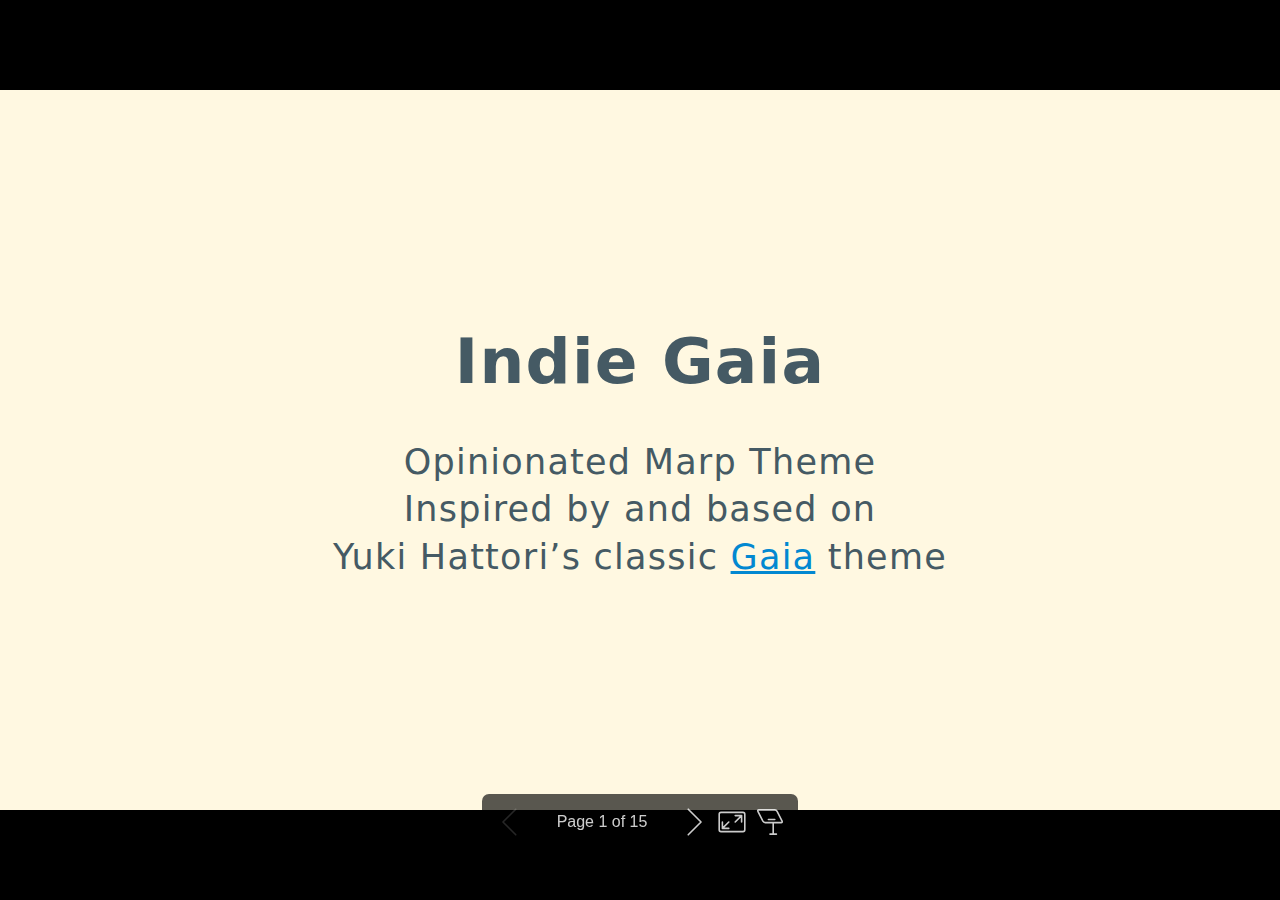
==== commit aa059b92: "New build" ====
--- a/index.html
+++ b/index.html
@@ -1,203 +1,212 @@
-<!DOCTYPE html><html lang="en-GB"><head><meta charset="UTF-8"><meta name="viewport" content="width=device-width,height=device-height,initial-scale=1.0"><meta name="apple-mobile-web-app-capable" content="yes"><meta http-equiv="X-UA-Compatible" content="ie=edge"><meta property="og:type" content="website"><meta name="twitter:card" content="summary"><style>@media screen{body[data-bespoke-view=""] .bespoke-marp-parent>.bespoke-marp-osc>button,body[data-bespoke-view=next] .bespoke-marp-parent>.bespoke-marp-osc>button,body[data-bespoke-view=presenter] .bespoke-marp-presenter-container .bespoke-marp-presenter-info-container button,body[data-bespoke-view=presenter] .bespoke-marp-presenter-container .bespoke-marp-presenter-note-container button{appearance:none;background-color:initial;border:0;color:inherit;cursor:pointer;font-size:inherit;opacity:.8;outline:none;padding:0;transition:opacity .2s linear;-webkit-tap-highlight-color:transparent}body[data-bespoke-view=""] .bespoke-marp-parent>.bespoke-marp-osc>button:disabled,body[data-bespoke-view=next] .bespoke-marp-parent>.bespoke-marp-osc>button:disabled,body[data-bespoke-view=presenter] .bespoke-marp-presenter-container .bespoke-marp-presenter-info-container button:disabled,body[data-bespoke-view=presenter] .bespoke-marp-presenter-container .bespoke-marp-presenter-note-container button:disabled{cursor:not-allowed;opacity:.15!important}body[data-bespoke-view=""] .bespoke-marp-parent>.bespoke-marp-osc>button:hover,body[data-bespoke-view=next] .bespoke-marp-parent>.bespoke-marp-osc>button:hover,body[data-bespoke-view=presenter] .bespoke-marp-presenter-container .bespoke-marp-presenter-info-container button:hover,body[data-bespoke-view=presenter] .bespoke-marp-presenter-container .bespoke-marp-presenter-note-container button:hover{opacity:1}body[data-bespoke-view=""] .bespoke-marp-parent>.bespoke-marp-osc>button:hover:active,body[data-bespoke-view=next] .bespoke-marp-parent>.bespoke-marp-osc>button:hover:active,body[data-bespoke-view=presenter] .bespoke-marp-presenter-container .bespoke-marp-presenter-info-container button:hover:active,body[data-bespoke-view=presenter] .bespoke-marp-presenter-container .bespoke-marp-presenter-note-container button:hover:active{opacity:.6}body[data-bespoke-view=""] .bespoke-marp-parent>.bespoke-marp-osc>button:hover:not(:disabled),body[data-bespoke-view=next] .bespoke-marp-parent>.bespoke-marp-osc>button:hover:not(:disabled),body[data-bespoke-view=presenter] .bespoke-marp-presenter-container .bespoke-marp-presenter-info-container button:hover:not(:disabled),body[data-bespoke-view=presenter] .bespoke-marp-presenter-container .bespoke-marp-presenter-note-container button:hover:not(:disabled){transition:none}body[data-bespoke-view=""] .bespoke-marp-parent>.bespoke-marp-osc>button[data-bespoke-marp-osc=prev],body[data-bespoke-view=next] .bespoke-marp-parent>.bespoke-marp-osc>button[data-bespoke-marp-osc=prev],body[data-bespoke-view=presenter] .bespoke-marp-presenter-container .bespoke-marp-presenter-info-container button.bespoke-marp-presenter-info-page-prev{background:#0000 url("[data-uri]") no-repeat 50%;background-size:contain;overflow:hidden;text-indent:100%;white-space:nowrap}body[data-bespoke-view=""] .bespoke-marp-parent>.bespoke-marp-osc>button[data-bespoke-marp-osc=next],body[data-bespoke-view=next] .bespoke-marp-parent>.bespoke-marp-osc>button[data-bespoke-marp-osc=next],body[data-bespoke-view=presenter] .bespoke-marp-presenter-container .bespoke-marp-presenter-info-container button.bespoke-marp-presenter-info-page-next{background:#0000 url("[data-uri]") no-repeat 50%;background-size:contain;overflow:hidden;text-indent:100%;white-space:nowrap}body[data-bespoke-view=""] .bespoke-marp-parent>.bespoke-marp-osc>button[data-bespoke-marp-osc=fullscreen],body[data-bespoke-view=next] .bespoke-marp-parent>.bespoke-marp-osc>button[data-bespoke-marp-osc=fullscreen]{background:#0000 url("[data-uri]") no-repeat 50%;background-size:contain;overflow:hidden;text-indent:100%;white-space:nowrap}body[data-bespoke-view=""] .bespoke-marp-parent>.bespoke-marp-osc>button.exit[data-bespoke-marp-osc=fullscreen],body[data-bespoke-view=next] .bespoke-marp-parent>.bespoke-marp-osc>button.exit[data-bespoke-marp-osc=fullscreen]{background-image:url("[data-uri]")}body[data-bespoke-view=""] .bespoke-marp-parent>.bespoke-marp-osc>button[data-bespoke-marp-osc=presenter],body[data-bespoke-view=next] .bespoke-marp-parent>.bespoke-marp-osc>button[data-bespoke-marp-osc=presenter]{background:#0000 url("[data-uri]") no-repeat 50%;background-size:contain;overflow:hidden;text-indent:100%;white-space:nowrap}body[data-bespoke-view=presenter] .bespoke-marp-presenter-container .bespoke-marp-presenter-note-container button.bespoke-marp-presenter-note-bigger{background:#0000 url("[data-uri]") no-repeat 50%;background-size:contain;overflow:hidden;text-indent:100%;white-space:nowrap}body[data-bespoke-view=presenter] .bespoke-marp-presenter-container .bespoke-marp-presenter-note-container button.bespoke-marp-presenter-note-smaller{background:#0000 url("[data-uri]") no-repeat 50%;background-size:contain;overflow:hidden;text-indent:100%;white-space:nowrap}}@keyframes __bespoke_marp_transition_reduced_outgoing__{0%{opacity:1}to{opacity:0}}@keyframes __bespoke_marp_transition_reduced_incoming__{0%{mix-blend-mode:plus-lighter;opacity:0}to{mix-blend-mode:plus-lighter;opacity:1}}.bespoke-marp-note,.bespoke-marp-osc,.bespoke-progress-parent{display:none;transition:none}@media screen{::view-transition-group(*){animation-duration:var(--marp-bespoke-transition-animation-duration,.5s);animation-timing-function:ease}::view-transition-new(*),::view-transition-old(*){animation-delay:0s;animation-direction:var(--marp-bespoke-transition-animation-direction,normal);animation-duration:var(--marp-bespoke-transition-animation-duration,.5s);animation-fill-mode:both;animation-name:var(--marp-bespoke-transition-animation-name,var(--marp-bespoke-transition-animation-name-fallback,__bespoke_marp_transition_no_animation__));mix-blend-mode:normal}::view-transition-old(*){--marp-bespoke-transition-animation-name-fallback:__bespoke_marp_transition_reduced_outgoing__;animation-timing-function:ease}::view-transition-new(*){--marp-bespoke-transition-animation-name-fallback:__bespoke_marp_transition_reduced_incoming__;animation-timing-function:ease}::view-transition-new(root),::view-transition-old(root){animation-timing-function:linear}::view-transition-new(__bespoke_marp_transition_osc__),::view-transition-old(__bespoke_marp_transition_osc__){animation-duration:0s!important;animation-name:__bespoke_marp_transition_osc__!important}::view-transition-new(__bespoke_marp_transition_osc__){opacity:0!important}.bespoke-marp-transition-warming-up::view-transition-group(*),.bespoke-marp-transition-warming-up::view-transition-new(*),.bespoke-marp-transition-warming-up::view-transition-old(*){animation-play-state:paused!important}body,html{height:100%;margin:0}body{background:#000;overflow:hidden}svg.bespoke-marp-slide{content-visibility:hidden;opacity:0;pointer-events:none;z-index:-1}svg.bespoke-marp-slide:not(.bespoke-marp-active) *{view-transition-name:none!important}svg.bespoke-marp-slide.bespoke-marp-active{content-visibility:visible;opacity:1;pointer-events:auto;z-index:0}svg.bespoke-marp-slide.bespoke-marp-active.bespoke-marp-active-ready *{animation-name:__bespoke_marp__!important}@supports not (content-visibility:hidden){svg.bespoke-marp-slide[data-bespoke-marp-load=hideable]{display:none}svg.bespoke-marp-slide[data-bespoke-marp-load=hideable].bespoke-marp-active{display:block}}}@media screen and (prefers-reduced-motion:reduce){svg.bespoke-marp-slide *{view-transition-name:none!important}}@media screen{[data-bespoke-marp-fragment=inactive]{visibility:hidden}body[data-bespoke-view=""] .bespoke-marp-parent,body[data-bespoke-view=next] .bespoke-marp-parent{inset:0;position:absolute}body[data-bespoke-view=""] .bespoke-marp-parent>.bespoke-marp-osc,body[data-bespoke-view=next] .bespoke-marp-parent>.bespoke-marp-osc{background:#000000a6;border-radius:7px;bottom:50px;color:#fff;contain:paint;display:block;font-family:Helvetica,Arial,sans-serif;font-size:16px;left:50%;line-height:0;opacity:1;padding:12px;position:absolute;touch-action:manipulation;transform:translateX(-50%);transition:opacity .2s linear;-webkit-user-select:none;user-select:none;white-space:nowrap;will-change:transform;z-index:1;view-transition-name:__bespoke_marp_transition_osc__}body[data-bespoke-view=""] .bespoke-marp-parent>.bespoke-marp-osc>*,body[data-bespoke-view=next] .bespoke-marp-parent>.bespoke-marp-osc>*{margin-left:6px}body[data-bespoke-view=""] .bespoke-marp-parent>.bespoke-marp-osc>:first-child,body[data-bespoke-view=next] .bespoke-marp-parent>.bespoke-marp-osc>:first-child{margin-left:0}body[data-bespoke-view=""] .bespoke-marp-parent>.bespoke-marp-osc>span,body[data-bespoke-view=next] .bespoke-marp-parent>.bespoke-marp-osc>span{opacity:.8}body[data-bespoke-view=""] .bespoke-marp-parent>.bespoke-marp-osc>span[data-bespoke-marp-osc=page],body[data-bespoke-view=next] .bespoke-marp-parent>.bespoke-marp-osc>span[data-bespoke-marp-osc=page]{display:inline-block;min-width:140px;text-align:center}body[data-bespoke-view=""] .bespoke-marp-parent>.bespoke-marp-osc>button[data-bespoke-marp-osc=fullscreen],body[data-bespoke-view=""] .bespoke-marp-parent>.bespoke-marp-osc>button[data-bespoke-marp-osc=next],body[data-bespoke-view=""] .bespoke-marp-parent>.bespoke-marp-osc>button[data-bespoke-marp-osc=presenter],body[data-bespoke-view=""] .bespoke-marp-parent>.bespoke-marp-osc>button[data-bespoke-marp-osc=prev],body[data-bespoke-view=next] .bespoke-marp-parent>.bespoke-marp-osc>button[data-bespoke-marp-osc=fullscreen],body[data-bespoke-view=next] .bespoke-marp-parent>.bespoke-marp-osc>button[data-bespoke-marp-osc=next],body[data-bespoke-view=next] .bespoke-marp-parent>.bespoke-marp-osc>button[data-bespoke-marp-osc=presenter],body[data-bespoke-view=next] .bespoke-marp-parent>.bespoke-marp-osc>button[data-bespoke-marp-osc=prev]{height:32px;line-height:32px;width:32px}body[data-bespoke-view=""] .bespoke-marp-parent.bespoke-marp-inactive,body[data-bespoke-view=next] .bespoke-marp-parent.bespoke-marp-inactive{cursor:none}body[data-bespoke-view=""] .bespoke-marp-parent.bespoke-marp-inactive>.bespoke-marp-osc,body[data-bespoke-view=next] .bespoke-marp-parent.bespoke-marp-inactive>.bespoke-marp-osc{opacity:0;pointer-events:none}body[data-bespoke-view=""] svg.bespoke-marp-slide,body[data-bespoke-view=next] svg.bespoke-marp-slide{height:100%;left:0;position:absolute;top:0;width:100%}body[data-bespoke-view=""] .bespoke-progress-parent{background:#222;display:flex;height:5px;width:100%}body[data-bespoke-view=""] .bespoke-progress-parent+.bespoke-marp-parent{top:5px}body[data-bespoke-view=""] .bespoke-progress-parent .bespoke-progress-bar{background:#0288d1;flex:0 0 0;transition:flex-basis .2s cubic-bezier(0,1,1,1)}body[data-bespoke-view=next]{background:#0000}body[data-bespoke-view=presenter]{background:#161616}body[data-bespoke-view=presenter] .bespoke-marp-presenter-container{display:grid;font-family:Helvetica,Arial,sans-serif;grid-template:"current dragbar next" minmax(140px,1fr) "current dragbar note" 2fr "info    dragbar note" 3em;grid-template-columns:minmax(3px,var(--bespoke-marp-presenter-split-ratio,66%)) 0 minmax(3px,1fr);height:100%;left:0;position:absolute;top:0;width:100%}body[data-bespoke-view=presenter] .bespoke-marp-presenter-container .bespoke-marp-parent{grid-area:current;overflow:hidden;position:relative}body[data-bespoke-view=presenter] .bespoke-marp-presenter-container .bespoke-marp-parent svg.bespoke-marp-slide{height:calc(100% - 40px);left:20px;pointer-events:none;position:absolute;top:20px;-webkit-user-select:none;user-select:none;width:calc(100% - 40px)}body[data-bespoke-view=presenter] .bespoke-marp-presenter-container .bespoke-marp-parent svg.bespoke-marp-slide.bespoke-marp-active{filter:drop-shadow(0 3px 10px rgba(0,0,0,.5))}body[data-bespoke-view=presenter] .bespoke-marp-presenter-container .bespoke-marp-presenter-dragbar-container{background:#0288d1;cursor:col-resize;grid-area:dragbar;margin-left:-3px;opacity:0;position:relative;transition:opacity .4s linear .1s;width:6px;z-index:10}body[data-bespoke-view=presenter] .bespoke-marp-presenter-container .bespoke-marp-presenter-dragbar-container:hover{opacity:1}body[data-bespoke-view=presenter] .bespoke-marp-presenter-container .bespoke-marp-presenter-dragbar-container.active{opacity:1;transition-delay:0s}body[data-bespoke-view=presenter] .bespoke-marp-presenter-container .bespoke-marp-presenter-next-container{background:#222;cursor:pointer;display:none;grid-area:next;overflow:hidden;position:relative}body[data-bespoke-view=presenter] .bespoke-marp-presenter-container .bespoke-marp-presenter-next-container.active{display:block}body[data-bespoke-view=presenter] .bespoke-marp-presenter-container .bespoke-marp-presenter-next-container iframe.bespoke-marp-presenter-next{background:#0000;border:0;display:block;filter:drop-shadow(0 3px 10px rgba(0,0,0,.5));height:calc(100% - 40px);left:20px;pointer-events:none;position:absolute;top:20px;-webkit-user-select:none;user-select:none;width:calc(100% - 40px)}body[data-bespoke-view=presenter] .bespoke-marp-presenter-container .bespoke-marp-presenter-note-container{background:#222;color:#eee;grid-area:note;position:relative;z-index:1}body[data-bespoke-view=presenter] .bespoke-marp-presenter-container .bespoke-marp-presenter-note-container button{height:1.5em;line-height:1.5em;width:1.5em}body[data-bespoke-view=presenter] .bespoke-marp-presenter-container .bespoke-marp-presenter-note-container .bespoke-marp-presenter-note-wrapper{display:block;inset:0;position:absolute}body[data-bespoke-view=presenter] .bespoke-marp-presenter-container .bespoke-marp-presenter-note-container .bespoke-marp-presenter-note-buttons{background:#000000a6;border-radius:4px;bottom:0;display:flex;gap:4px;margin:12px;opacity:0;padding:6px;pointer-events:none;position:absolute;right:0;transition:opacity .2s linear}body[data-bespoke-view=presenter] .bespoke-marp-presenter-container .bespoke-marp-presenter-note-container .bespoke-marp-presenter-note-buttons:focus-within,body[data-bespoke-view=presenter] .bespoke-marp-presenter-container .bespoke-marp-presenter-note-container .bespoke-marp-presenter-note-wrapper:focus-within+.bespoke-marp-presenter-note-buttons,body[data-bespoke-view=presenter] .bespoke-marp-presenter-container .bespoke-marp-presenter-note-container:hover .bespoke-marp-presenter-note-buttons{opacity:1;pointer-events:auto}body[data-bespoke-view=presenter] .bespoke-marp-presenter-container .bespoke-marp-presenter-note-container .bespoke-marp-note{box-sizing:border-box;font-size:calc(1.1em*var(--bespoke-marp-note-font-scale, 1));height:calc(100% - 40px);margin:20px;overflow:auto;padding-right:3px;white-space:pre-wrap;width:calc(100% - 40px);word-wrap:break-word;scrollbar-color:#eeeeee80 #0000;scrollbar-width:thin}body[data-bespoke-view=presenter] .bespoke-marp-presenter-container .bespoke-marp-presenter-note-container .bespoke-marp-note::-webkit-scrollbar{width:6px}body[data-bespoke-view=presenter] .bespoke-marp-presenter-container .bespoke-marp-presenter-note-container .bespoke-marp-note::-webkit-scrollbar-track{background:#0000}body[data-bespoke-view=presenter] .bespoke-marp-presenter-container .bespoke-marp-presenter-note-container .bespoke-marp-note::-webkit-scrollbar-thumb{background:#eeeeee80;border-radius:6px}body[data-bespoke-view=presenter] .bespoke-marp-presenter-container .bespoke-marp-presenter-note-container .bespoke-marp-note:empty{pointer-events:none}body[data-bespoke-view=presenter] .bespoke-marp-presenter-container .bespoke-marp-presenter-note-container .bespoke-marp-note.active{display:block}body[data-bespoke-view=presenter] .bespoke-marp-presenter-container .bespoke-marp-presenter-note-container .bespoke-marp-note p:first-child{margin-top:0}body[data-bespoke-view=presenter] .bespoke-marp-presenter-container .bespoke-marp-presenter-note-container .bespoke-marp-note p:last-child{margin-bottom:0}body[data-bespoke-view=presenter] .bespoke-marp-presenter-container .bespoke-marp-presenter-info-container{align-items:center;box-sizing:border-box;color:#eee;display:flex;flex-wrap:nowrap;grid-area:info;justify-content:center;overflow:hidden;padding:0 10px}body[data-bespoke-view=presenter] .bespoke-marp-presenter-container .bespoke-marp-presenter-info-container .bespoke-marp-presenter-info-page,body[data-bespoke-view=presenter] .bespoke-marp-presenter-container .bespoke-marp-presenter-info-container .bespoke-marp-presenter-info-time,body[data-bespoke-view=presenter] .bespoke-marp-presenter-container .bespoke-marp-presenter-info-container .bespoke-marp-presenter-info-timer{box-sizing:border-box;display:block;padding:0 10px;white-space:nowrap;width:100%}body[data-bespoke-view=presenter] .bespoke-marp-presenter-container .bespoke-marp-presenter-info-container button{height:1.5em;line-height:1.5em;width:1.5em}body[data-bespoke-view=presenter] .bespoke-marp-presenter-container .bespoke-marp-presenter-info-container .bespoke-marp-presenter-info-page{order:2;text-align:center}body[data-bespoke-view=presenter] .bespoke-marp-presenter-container .bespoke-marp-presenter-info-container .bespoke-marp-presenter-info-page .bespoke-marp-presenter-info-page-text{display:inline-block;min-width:120px;text-align:center}body[data-bespoke-view=presenter] .bespoke-marp-presenter-container .bespoke-marp-presenter-info-container .bespoke-marp-presenter-info-time{color:#999;order:1;text-align:left}body[data-bespoke-view=presenter] .bespoke-marp-presenter-container .bespoke-marp-presenter-info-container .bespoke-marp-presenter-info-timer{color:#999;order:3;text-align:right}body[data-bespoke-view=presenter] .bespoke-marp-presenter-container .bespoke-marp-presenter-info-container .bespoke-marp-presenter-info-timer:hover{cursor:pointer}}@media print{.bespoke-marp-presenter-info-container,.bespoke-marp-presenter-next-container,.bespoke-marp-presenter-note-container{display:none}}</style><style>div#\:\$p > svg > foreignObject > section{width:1280px;height:720px;box-sizing:border-box;overflow:hidden;position:relative;scroll-snap-align:center center;-webkit-text-size-adjust:100%;text-size-adjust:100%}div#\:\$p > svg > foreignObject > section::after{bottom:0;content:attr(data-marpit-pagination);padding:inherit;pointer-events:none;position:absolute;right:0}div#\:\$p > svg > foreignObject > section:not([data-marpit-pagination])::after{display:none}div#\:\$p > svg > foreignObject > section :is(h1, marp-h1){font-size:2em;margin:0.67em 0}div#\:\$p > svg > foreignObject > section video::-webkit-media-controls{will-change:transform}@page {size:1280px 720px;margin:0}@media print{html, body{background-color:#fff;margin:0;page-break-inside:avoid;break-inside:avoid-page}div#\:\$p > svg > foreignObject > section{page-break-before:always;break-before:page}div#\:\$p > svg > foreignObject > section, div#\:\$p > svg > foreignObject > section *{-webkit-print-color-adjust:exact!important;animation-delay:0s!important;animation-duration:0s!important;color-adjust:exact!important;transition:none!important}div#\:\$p > svg[data-marpit-svg]{display:block;height:100vh;width:100vw}}div#\:\$p > svg > foreignObject > :where(section){container-type:size}div#\:\$p > svg > foreignObject > section img[data-marp-twemoji]{background:transparent;height:1em;margin:0 .05em 0 .1em;vertical-align:-.1em;width:1em}/*!
- * Marp default theme.
- *
- * @theme default
- * @author Yuki Hattori
+<!DOCTYPE html><html lang="en-US"><head><meta charset="UTF-8"><meta name="viewport" content="width=device-width,height=device-height,initial-scale=1.0"><meta name="apple-mobile-web-app-capable" content="yes"><meta http-equiv="X-UA-Compatible" content="ie=edge"><meta property="og:type" content="website"><meta name="twitter:card" content="summary"><style>@media screen{body[data-bespoke-view=""] .bespoke-marp-parent>.bespoke-marp-osc>button,body[data-bespoke-view=next] .bespoke-marp-parent>.bespoke-marp-osc>button,body[data-bespoke-view=presenter] .bespoke-marp-presenter-container .bespoke-marp-presenter-info-container button,body[data-bespoke-view=presenter] .bespoke-marp-presenter-container .bespoke-marp-presenter-note-container button{appearance:none;background-color:initial;border:0;color:inherit;cursor:pointer;font-size:inherit;opacity:.8;outline:none;padding:0;transition:opacity .2s linear;-webkit-tap-highlight-color:transparent}body[data-bespoke-view=""] .bespoke-marp-parent>.bespoke-marp-osc>button:disabled,body[data-bespoke-view=next] .bespoke-marp-parent>.bespoke-marp-osc>button:disabled,body[data-bespoke-view=presenter] .bespoke-marp-presenter-container .bespoke-marp-presenter-info-container button:disabled,body[data-bespoke-view=presenter] .bespoke-marp-presenter-container .bespoke-marp-presenter-note-container button:disabled{cursor:not-allowed;opacity:.15!important}body[data-bespoke-view=""] .bespoke-marp-parent>.bespoke-marp-osc>button:hover,body[data-bespoke-view=next] .bespoke-marp-parent>.bespoke-marp-osc>button:hover,body[data-bespoke-view=presenter] .bespoke-marp-presenter-container .bespoke-marp-presenter-info-container button:hover,body[data-bespoke-view=presenter] .bespoke-marp-presenter-container .bespoke-marp-presenter-note-container button:hover{opacity:1}body[data-bespoke-view=""] .bespoke-marp-parent>.bespoke-marp-osc>button:hover:active,body[data-bespoke-view=next] .bespoke-marp-parent>.bespoke-marp-osc>button:hover:active,body[data-bespoke-view=presenter] .bespoke-marp-presenter-container .bespoke-marp-presenter-info-container button:hover:active,body[data-bespoke-view=presenter] .bespoke-marp-presenter-container .bespoke-marp-presenter-note-container button:hover:active{opacity:.6}body[data-bespoke-view=""] .bespoke-marp-parent>.bespoke-marp-osc>button:hover:not(:disabled),body[data-bespoke-view=next] .bespoke-marp-parent>.bespoke-marp-osc>button:hover:not(:disabled),body[data-bespoke-view=presenter] .bespoke-marp-presenter-container .bespoke-marp-presenter-info-container button:hover:not(:disabled),body[data-bespoke-view=presenter] .bespoke-marp-presenter-container .bespoke-marp-presenter-note-container button:hover:not(:disabled){transition:none}body[data-bespoke-view=""] .bespoke-marp-parent>.bespoke-marp-osc>button[data-bespoke-marp-osc=prev],body[data-bespoke-view=next] .bespoke-marp-parent>.bespoke-marp-osc>button[data-bespoke-marp-osc=prev],body[data-bespoke-view=presenter] .bespoke-marp-presenter-container .bespoke-marp-presenter-info-container button.bespoke-marp-presenter-info-page-prev{background:#0000 url("[data-uri]") no-repeat 50%;background-size:contain;overflow:hidden;text-indent:100%;white-space:nowrap}body[data-bespoke-view=""] .bespoke-marp-parent>.bespoke-marp-osc>button[data-bespoke-marp-osc=next],body[data-bespoke-view=next] .bespoke-marp-parent>.bespoke-marp-osc>button[data-bespoke-marp-osc=next],body[data-bespoke-view=presenter] .bespoke-marp-presenter-container .bespoke-marp-presenter-info-container button.bespoke-marp-presenter-info-page-next{background:#0000 url("[data-uri]") no-repeat 50%;background-size:contain;overflow:hidden;text-indent:100%;white-space:nowrap}body[data-bespoke-view=""] .bespoke-marp-parent>.bespoke-marp-osc>button[data-bespoke-marp-osc=fullscreen],body[data-bespoke-view=next] .bespoke-marp-parent>.bespoke-marp-osc>button[data-bespoke-marp-osc=fullscreen]{background:#0000 url("[data-uri]") no-repeat 50%;background-size:contain;overflow:hidden;text-indent:100%;white-space:nowrap}body[data-bespoke-view=""] .bespoke-marp-parent>.bespoke-marp-osc>button.exit[data-bespoke-marp-osc=fullscreen],body[data-bespoke-view=next] .bespoke-marp-parent>.bespoke-marp-osc>button.exit[data-bespoke-marp-osc=fullscreen]{background-image:url("[data-uri]")}body[data-bespoke-view=""] .bespoke-marp-parent>.bespoke-marp-osc>button[data-bespoke-marp-osc=presenter],body[data-bespoke-view=next] .bespoke-marp-parent>.bespoke-marp-osc>button[data-bespoke-marp-osc=presenter]{background:#0000 url("[data-uri]") no-repeat 50%;background-size:contain;overflow:hidden;text-indent:100%;white-space:nowrap}body[data-bespoke-view=presenter] .bespoke-marp-presenter-container .bespoke-marp-presenter-note-container button.bespoke-marp-presenter-note-bigger{background:#0000 url("[data-uri]") no-repeat 50%;background-size:contain;overflow:hidden;text-indent:100%;white-space:nowrap}body[data-bespoke-view=presenter] .bespoke-marp-presenter-container .bespoke-marp-presenter-note-container button.bespoke-marp-presenter-note-smaller{background:#0000 url("[data-uri]") no-repeat 50%;background-size:contain;overflow:hidden;text-indent:100%;white-space:nowrap}}@keyframes __bespoke_marp_transition_reduced_outgoing__{0%{opacity:1}to{opacity:0}}@keyframes __bespoke_marp_transition_reduced_incoming__{0%{mix-blend-mode:plus-lighter;opacity:0}to{mix-blend-mode:plus-lighter;opacity:1}}.bespoke-marp-note,.bespoke-marp-osc,.bespoke-progress-parent{display:none;transition:none}@media screen{::view-transition-group(*){animation-duration:var(--marp-bespoke-transition-animation-duration,.5s);animation-timing-function:ease}::view-transition-new(*),::view-transition-old(*){animation-delay:0s;animation-direction:var(--marp-bespoke-transition-animation-direction,normal);animation-duration:var(--marp-bespoke-transition-animation-duration,.5s);animation-fill-mode:both;animation-name:var(--marp-bespoke-transition-animation-name,var(--marp-bespoke-transition-animation-name-fallback,__bespoke_marp_transition_no_animation__));mix-blend-mode:normal}::view-transition-old(*){--marp-bespoke-transition-animation-name-fallback:__bespoke_marp_transition_reduced_outgoing__;animation-timing-function:ease}::view-transition-new(*){--marp-bespoke-transition-animation-name-fallback:__bespoke_marp_transition_reduced_incoming__;animation-timing-function:ease}::view-transition-new(root),::view-transition-old(root){animation-timing-function:linear}::view-transition-new(__bespoke_marp_transition_osc__),::view-transition-old(__bespoke_marp_transition_osc__){animation-duration:0s!important;animation-name:__bespoke_marp_transition_osc__!important}::view-transition-new(__bespoke_marp_transition_osc__){opacity:0!important}.bespoke-marp-transition-warming-up::view-transition-group(*),.bespoke-marp-transition-warming-up::view-transition-new(*),.bespoke-marp-transition-warming-up::view-transition-old(*){animation-play-state:paused!important}body,html{height:100%;margin:0}body{background:#000;overflow:hidden}svg.bespoke-marp-slide{content-visibility:hidden;opacity:0;pointer-events:none;z-index:-1}svg.bespoke-marp-slide:not(.bespoke-marp-active) *{view-transition-name:none!important}svg.bespoke-marp-slide.bespoke-marp-active{content-visibility:visible;opacity:1;pointer-events:auto;z-index:0}svg.bespoke-marp-slide.bespoke-marp-active.bespoke-marp-active-ready *{animation-name:__bespoke_marp__!important}@supports not (content-visibility:hidden){svg.bespoke-marp-slide[data-bespoke-marp-load=hideable]{display:none}svg.bespoke-marp-slide[data-bespoke-marp-load=hideable].bespoke-marp-active{display:block}}}@media screen and (prefers-reduced-motion:reduce){svg.bespoke-marp-slide *{view-transition-name:none!important}}@media screen{[data-bespoke-marp-fragment=inactive]{visibility:hidden}body[data-bespoke-view=""] .bespoke-marp-parent,body[data-bespoke-view=next] .bespoke-marp-parent{inset:0;position:absolute}body[data-bespoke-view=""] .bespoke-marp-parent>.bespoke-marp-osc,body[data-bespoke-view=next] .bespoke-marp-parent>.bespoke-marp-osc{background:#000000a6;border-radius:7px;bottom:50px;color:#fff;contain:paint;display:block;font-family:Helvetica,Arial,sans-serif;font-size:16px;left:50%;line-height:0;opacity:1;padding:12px;position:absolute;touch-action:manipulation;transform:translateX(-50%);transition:opacity .2s linear;-webkit-user-select:none;user-select:none;white-space:nowrap;will-change:transform;z-index:1;view-transition-name:__bespoke_marp_transition_osc__}body[data-bespoke-view=""] .bespoke-marp-parent>.bespoke-marp-osc>*,body[data-bespoke-view=next] .bespoke-marp-parent>.bespoke-marp-osc>*{margin-left:6px}body[data-bespoke-view=""] .bespoke-marp-parent>.bespoke-marp-osc>:first-child,body[data-bespoke-view=next] .bespoke-marp-parent>.bespoke-marp-osc>:first-child{margin-left:0}body[data-bespoke-view=""] .bespoke-marp-parent>.bespoke-marp-osc>span,body[data-bespoke-view=next] .bespoke-marp-parent>.bespoke-marp-osc>span{opacity:.8}body[data-bespoke-view=""] .bespoke-marp-parent>.bespoke-marp-osc>span[data-bespoke-marp-osc=page],body[data-bespoke-view=next] .bespoke-marp-parent>.bespoke-marp-osc>span[data-bespoke-marp-osc=page]{display:inline-block;min-width:140px;text-align:center}body[data-bespoke-view=""] .bespoke-marp-parent>.bespoke-marp-osc>button[data-bespoke-marp-osc=fullscreen],body[data-bespoke-view=""] .bespoke-marp-parent>.bespoke-marp-osc>button[data-bespoke-marp-osc=next],body[data-bespoke-view=""] .bespoke-marp-parent>.bespoke-marp-osc>button[data-bespoke-marp-osc=presenter],body[data-bespoke-view=""] .bespoke-marp-parent>.bespoke-marp-osc>button[data-bespoke-marp-osc=prev],body[data-bespoke-view=next] .bespoke-marp-parent>.bespoke-marp-osc>button[data-bespoke-marp-osc=fullscreen],body[data-bespoke-view=next] .bespoke-marp-parent>.bespoke-marp-osc>button[data-bespoke-marp-osc=next],body[data-bespoke-view=next] .bespoke-marp-parent>.bespoke-marp-osc>button[data-bespoke-marp-osc=presenter],body[data-bespoke-view=next] .bespoke-marp-parent>.bespoke-marp-osc>button[data-bespoke-marp-osc=prev]{height:32px;line-height:32px;width:32px}body[data-bespoke-view=""] .bespoke-marp-parent.bespoke-marp-inactive,body[data-bespoke-view=next] .bespoke-marp-parent.bespoke-marp-inactive{cursor:none}body[data-bespoke-view=""] .bespoke-marp-parent.bespoke-marp-inactive>.bespoke-marp-osc,body[data-bespoke-view=next] .bespoke-marp-parent.bespoke-marp-inactive>.bespoke-marp-osc{opacity:0;pointer-events:none}body[data-bespoke-view=""] svg.bespoke-marp-slide,body[data-bespoke-view=next] svg.bespoke-marp-slide{height:100%;left:0;position:absolute;top:0;width:100%}body[data-bespoke-view=""] .bespoke-progress-parent{background:#222;display:flex;height:5px;width:100%}body[data-bespoke-view=""] .bespoke-progress-parent+.bespoke-marp-parent{top:5px}body[data-bespoke-view=""] .bespoke-progress-parent .bespoke-progress-bar{background:#0288d1;flex:0 0 0;transition:flex-basis .2s cubic-bezier(0,1,1,1)}body[data-bespoke-view=next]{background:#0000}body[data-bespoke-view=presenter]{background:#161616}body[data-bespoke-view=presenter] .bespoke-marp-presenter-container{display:grid;font-family:Helvetica,Arial,sans-serif;grid-template:"current dragbar next" minmax(140px,1fr) "current dragbar note" 2fr "info    dragbar note" 3em;grid-template-columns:minmax(3px,var(--bespoke-marp-presenter-split-ratio,66%)) 0 minmax(3px,1fr);height:100%;left:0;position:absolute;top:0;width:100%}body[data-bespoke-view=presenter] .bespoke-marp-presenter-container .bespoke-marp-parent{grid-area:current;overflow:hidden;position:relative}body[data-bespoke-view=presenter] .bespoke-marp-presenter-container .bespoke-marp-parent svg.bespoke-marp-slide{height:calc(100% - 40px);left:20px;pointer-events:none;position:absolute;top:20px;-webkit-user-select:none;user-select:none;width:calc(100% - 40px)}body[data-bespoke-view=presenter] .bespoke-marp-presenter-container .bespoke-marp-parent svg.bespoke-marp-slide.bespoke-marp-active{filter:drop-shadow(0 3px 10px rgba(0,0,0,.5))}body[data-bespoke-view=presenter] .bespoke-marp-presenter-container .bespoke-marp-presenter-dragbar-container{background:#0288d1;cursor:col-resize;grid-area:dragbar;margin-left:-3px;opacity:0;position:relative;transition:opacity .4s linear .1s;width:6px;z-index:10}body[data-bespoke-view=presenter] .bespoke-marp-presenter-container .bespoke-marp-presenter-dragbar-container:hover{opacity:1}body[data-bespoke-view=presenter] .bespoke-marp-presenter-container .bespoke-marp-presenter-dragbar-container.active{opacity:1;transition-delay:0s}body[data-bespoke-view=presenter] .bespoke-marp-presenter-container .bespoke-marp-presenter-next-container{background:#222;cursor:pointer;display:none;grid-area:next;overflow:hidden;position:relative}body[data-bespoke-view=presenter] .bespoke-marp-presenter-container .bespoke-marp-presenter-next-container.active{display:block}body[data-bespoke-view=presenter] .bespoke-marp-presenter-container .bespoke-marp-presenter-next-container iframe.bespoke-marp-presenter-next{background:#0000;border:0;display:block;filter:drop-shadow(0 3px 10px rgba(0,0,0,.5));height:calc(100% - 40px);left:20px;pointer-events:none;position:absolute;top:20px;-webkit-user-select:none;user-select:none;width:calc(100% - 40px)}body[data-bespoke-view=presenter] .bespoke-marp-presenter-container .bespoke-marp-presenter-note-container{background:#222;color:#eee;grid-area:note;position:relative;z-index:1}body[data-bespoke-view=presenter] .bespoke-marp-presenter-container .bespoke-marp-presenter-note-container button{height:1.5em;line-height:1.5em;width:1.5em}body[data-bespoke-view=presenter] .bespoke-marp-presenter-container .bespoke-marp-presenter-note-container .bespoke-marp-presenter-note-wrapper{display:block;inset:0;position:absolute}body[data-bespoke-view=presenter] .bespoke-marp-presenter-container .bespoke-marp-presenter-note-container .bespoke-marp-presenter-note-buttons{background:#000000a6;border-radius:4px;bottom:0;display:flex;gap:4px;margin:12px;opacity:0;padding:6px;pointer-events:none;position:absolute;right:0;transition:opacity .2s linear}body[data-bespoke-view=presenter] .bespoke-marp-presenter-container .bespoke-marp-presenter-note-container .bespoke-marp-presenter-note-buttons:focus-within,body[data-bespoke-view=presenter] .bespoke-marp-presenter-container .bespoke-marp-presenter-note-container .bespoke-marp-presenter-note-wrapper:focus-within+.bespoke-marp-presenter-note-buttons,body[data-bespoke-view=presenter] .bespoke-marp-presenter-container .bespoke-marp-presenter-note-container:hover .bespoke-marp-presenter-note-buttons{opacity:1;pointer-events:auto}body[data-bespoke-view=presenter] .bespoke-marp-presenter-container .bespoke-marp-presenter-note-container .bespoke-marp-note{box-sizing:border-box;font-size:calc(1.1em*var(--bespoke-marp-note-font-scale, 1));height:calc(100% - 40px);margin:20px;overflow:auto;padding-right:3px;white-space:pre-wrap;width:calc(100% - 40px);word-wrap:break-word;scrollbar-color:#eeeeee80 #0000;scrollbar-width:thin}body[data-bespoke-view=presenter] .bespoke-marp-presenter-container .bespoke-marp-presenter-note-container .bespoke-marp-note::-webkit-scrollbar{width:6px}body[data-bespoke-view=presenter] .bespoke-marp-presenter-container .bespoke-marp-presenter-note-container .bespoke-marp-note::-webkit-scrollbar-track{background:#0000}body[data-bespoke-view=presenter] .bespoke-marp-presenter-container .bespoke-marp-presenter-note-container .bespoke-marp-note::-webkit-scrollbar-thumb{background:#eeeeee80;border-radius:6px}body[data-bespoke-view=presenter] .bespoke-marp-presenter-container .bespoke-marp-presenter-note-container .bespoke-marp-note:empty{pointer-events:none}body[data-bespoke-view=presenter] .bespoke-marp-presenter-container .bespoke-marp-presenter-note-container .bespoke-marp-note.active{display:block}body[data-bespoke-view=presenter] .bespoke-marp-presenter-container .bespoke-marp-presenter-note-container .bespoke-marp-note p:first-child{margin-top:0}body[data-bespoke-view=presenter] .bespoke-marp-presenter-container .bespoke-marp-presenter-note-container .bespoke-marp-note p:last-child{margin-bottom:0}body[data-bespoke-view=presenter] .bespoke-marp-presenter-container .bespoke-marp-presenter-info-container{align-items:center;box-sizing:border-box;color:#eee;display:flex;flex-wrap:nowrap;grid-area:info;justify-content:center;overflow:hidden;padding:0 10px}body[data-bespoke-view=presenter] .bespoke-marp-presenter-container .bespoke-marp-presenter-info-container .bespoke-marp-presenter-info-page,body[data-bespoke-view=presenter] .bespoke-marp-presenter-container .bespoke-marp-presenter-info-container .bespoke-marp-presenter-info-time,body[data-bespoke-view=presenter] .bespoke-marp-presenter-container .bespoke-marp-presenter-info-container .bespoke-marp-presenter-info-timer{box-sizing:border-box;display:block;padding:0 10px;white-space:nowrap;width:100%}body[data-bespoke-view=presenter] .bespoke-marp-presenter-container .bespoke-marp-presenter-info-container button{height:1.5em;line-height:1.5em;width:1.5em}body[data-bespoke-view=presenter] .bespoke-marp-presenter-container .bespoke-marp-presenter-info-container .bespoke-marp-presenter-info-page{order:2;text-align:center}body[data-bespoke-view=presenter] .bespoke-marp-presenter-container .bespoke-marp-presenter-info-container .bespoke-marp-presenter-info-page .bespoke-marp-presenter-info-page-text{display:inline-block;min-width:120px;text-align:center}body[data-bespoke-view=presenter] .bespoke-marp-presenter-container .bespoke-marp-presenter-info-container .bespoke-marp-presenter-info-time{color:#999;order:1;text-align:left}body[data-bespoke-view=presenter] .bespoke-marp-presenter-container .bespoke-marp-presenter-info-container .bespoke-marp-presenter-info-timer{color:#999;order:3;text-align:right}body[data-bespoke-view=presenter] .bespoke-marp-presenter-container .bespoke-marp-presenter-info-container .bespoke-marp-presenter-info-timer:hover{cursor:pointer}}@media print{.bespoke-marp-presenter-info-container,.bespoke-marp-presenter-next-container,.bespoke-marp-presenter-note-container{display:none}}</style><style>div#\:\$p > svg > foreignObject > section{width:1280px;height:720px;box-sizing:border-box;overflow:hidden;position:relative;scroll-snap-align:center center;-webkit-text-size-adjust:100%;text-size-adjust:100%}div#\:\$p > svg > foreignObject > section::after{bottom:0;content:attr(data-marpit-pagination);padding:inherit;pointer-events:none;position:absolute;right:0}div#\:\$p > svg > foreignObject > section:not([data-marpit-pagination])::after{display:none}div#\:\$p > svg > foreignObject > section :is(h1, marp-h1){font-size:2em;margin:0.67em 0}div#\:\$p > svg > foreignObject > section video::-webkit-media-controls{will-change:transform}@page {size:1280px 720px;margin:0}@media print{html, body{background-color:#fff;margin:0;page-break-inside:avoid;break-inside:avoid-page}div#\:\$p > svg > foreignObject > section{page-break-before:always;break-before:page}div#\:\$p > svg > foreignObject > section, div#\:\$p > svg > foreignObject > section *{-webkit-print-color-adjust:exact!important;animation-delay:0s!important;animation-duration:0s!important;color-adjust:exact!important;transition:none!important}div#\:\$p > svg[data-marpit-svg]{display:block;height:100vh;width:100vw}}div#\:\$p > svg > foreignObject > :where(section){container-type:size}div#\:\$p > svg > foreignObject > section img[data-marp-twemoji]{background:transparent;height:1em;margin:0 .05em 0 .1em;vertical-align:-.1em;width:1em}/*!
+ * Indie Gaia CSS
+ *
+ * Based on Yuki Hattori’s Marp / Marpit Gaia theme.
+ * Key differences:
+ *
+ *   - No external webfonts, just generic platform fonts
+ *
+ * @theme indie-gaia
+ * @author Carsten Witt
  *
  * @auto-scaling true
  * @size 16:9 1280px 720px
  * @size 4:3 960px 720px
- */div#\:\$p > svg > foreignObject > section{--base-size-4:calc(var(--marpit-root-font-size, 1rem) * 0.25);--base-size-8:calc(var(--marpit-root-font-size, 1rem) * 0.5);--base-size-16:calc(var(--marpit-root-font-size, 1rem) * 1);--base-size-24:calc(var(--marpit-root-font-size, 1rem) * 1.5);--base-size-40:calc(var(--marpit-root-font-size, 1rem) * 2.5);--base-text-weight-normal:400;--base-text-weight-medium:500;--base-text-weight-semibold:600;--fontStack-monospace:ui-monospace, SFMono-Regular, SF Mono, Menlo, Consolas, Liberation Mono, monospace;--fgColor-accent:Highlight;}div#\:\$p > svg > foreignObject > section [data-theme=light],div#\:\$p > svg > foreignObject > section{color-scheme:light;--focus-outlineColor:#0969da;--fgColor-default:#1f2328;--fgColor-muted:#59636e;--fgColor-accent:#0969da;--fgColor-success:#1a7f37;--fgColor-attention:#9a6700;--fgColor-danger:#d1242f;--fgColor-done:#8250df;--bgColor-default:#fff;--bgColor-muted:#f6f8fa;--bgColor-neutral-muted:#818b981f;--bgColor-attention-muted:#fff8c5;--borderColor-default:#d1d9e0;--borderColor-muted:#d1d9e0b3;--borderColor-neutral-muted:#d1d9e0b3;--borderColor-accent-emphasis:#0969da;--borderColor-success-emphasis:#1a7f37;--borderColor-attention-emphasis:#9a6700;--borderColor-danger-emphasis:#cf222e;--borderColor-done-emphasis:#8250df;--color-prettylights-syntax-comment:#59636e;--color-prettylights-syntax-constant:#0550ae;--color-prettylights-syntax-constant-other-reference-link:#0a3069;--color-prettylights-syntax-entity:#6639ba;--color-prettylights-syntax-storage-modifier-import:#1f2328;--color-prettylights-syntax-entity-tag:#0550ae;--color-prettylights-syntax-keyword:#cf222e;--color-prettylights-syntax-string:#0a3069;--color-prettylights-syntax-variable:#953800;--color-prettylights-syntax-brackethighlighter-unmatched:#82071e;--color-prettylights-syntax-brackethighlighter-angle:#59636e;--color-prettylights-syntax-invalid-illegal-text:#f6f8fa;--color-prettylights-syntax-invalid-illegal-bg:#82071e;--color-prettylights-syntax-carriage-return-text:#f6f8fa;--color-prettylights-syntax-carriage-return-bg:#cf222e;--color-prettylights-syntax-string-regexp:#116329;--color-prettylights-syntax-markup-list:#3b2300;--color-prettylights-syntax-markup-heading:#0550ae;--color-prettylights-syntax-markup-italic:#1f2328;--color-prettylights-syntax-markup-bold:#1f2328;--color-prettylights-syntax-markup-deleted-text:#82071e;--color-prettylights-syntax-markup-deleted-bg:#ffebe9;--color-prettylights-syntax-markup-inserted-text:#116329;--color-prettylights-syntax-markup-inserted-bg:#dafbe1;--color-prettylights-syntax-markup-changed-text:#953800;--color-prettylights-syntax-markup-changed-bg:#ffd8b5;--color-prettylights-syntax-markup-ignored-text:#d1d9e0;--color-prettylights-syntax-markup-ignored-bg:#0550ae;--color-prettylights-syntax-meta-diff-range:#8250df;--color-prettylights-syntax-sublimelinter-gutter-mark:#818b98;}div#\:\$p > svg > foreignObject > section [data-theme=dark],div#\:\$p > svg > foreignObject > section:where(.invert){color-scheme:dark;--focus-outlineColor:#1f6feb;--fgColor-default:#f0f6fc;--fgColor-muted:#9198a1;--fgColor-accent:#4493f8;--fgColor-success:#3fb950;--fgColor-attention:#d29922;--fgColor-danger:#f85149;--fgColor-done:#ab7df8;--bgColor-default:#0d1117;--bgColor-muted:#151b23;--bgColor-neutral-muted:#656c7633;--bgColor-attention-muted:#bb800926;--borderColor-default:#3d444d;--borderColor-muted:#3d444db3;--borderColor-neutral-muted:#3d444db3;--borderColor-accent-emphasis:#1f6feb;--borderColor-success-emphasis:#238636;--borderColor-attention-emphasis:#9e6a03;--borderColor-danger-emphasis:#da3633;--borderColor-done-emphasis:#8957e5;--color-prettylights-syntax-comment:#9198a1;--color-prettylights-syntax-constant:#79c0ff;--color-prettylights-syntax-constant-other-reference-link:#a5d6ff;--color-prettylights-syntax-entity:#d2a8ff;--color-prettylights-syntax-storage-modifier-import:#f0f6fc;--color-prettylights-syntax-entity-tag:#7ee787;--color-prettylights-syntax-keyword:#ff7b72;--color-prettylights-syntax-string:#a5d6ff;--color-prettylights-syntax-variable:#ffa657;--color-prettylights-syntax-brackethighlighter-unmatched:#f85149;--color-prettylights-syntax-brackethighlighter-angle:#9198a1;--color-prettylights-syntax-invalid-illegal-text:#f0f6fc;--color-prettylights-syntax-invalid-illegal-bg:#8e1519;--color-prettylights-syntax-carriage-return-text:#f0f6fc;--color-prettylights-syntax-carriage-return-bg:#b62324;--color-prettylights-syntax-string-regexp:#7ee787;--color-prettylights-syntax-markup-list:#f2cc60;--color-prettylights-syntax-markup-heading:#1f6feb;--color-prettylights-syntax-markup-italic:#f0f6fc;--color-prettylights-syntax-markup-bold:#f0f6fc;--color-prettylights-syntax-markup-deleted-text:#ffdcd7;--color-prettylights-syntax-markup-deleted-bg:#67060c;--color-prettylights-syntax-markup-inserted-text:#aff5b4;--color-prettylights-syntax-markup-inserted-bg:#033a16;--color-prettylights-syntax-markup-changed-text:#ffdfb6;--color-prettylights-syntax-markup-changed-bg:#5a1e02;--color-prettylights-syntax-markup-ignored-text:#f0f6fc;--color-prettylights-syntax-markup-ignored-bg:#1158c7;--color-prettylights-syntax-meta-diff-range:#d2a8ff;--color-prettylights-syntax-sublimelinter-gutter-mark:#3d444d;}div#\:\$p > svg > foreignObject > section{-ms-text-size-adjust:100%;-webkit-text-size-adjust:100%;background-color:var(--bgColor-default);color:var(--fgColor-default);font-family:-apple-system,BlinkMacSystemFont,Segoe UI,Noto Sans,Helvetica,Arial,sans-serif,Apple Color Emoji,Segoe UI Emoji;font-size:16px;line-height:1.5;margin:0;word-wrap:break-word}div#\:\$p > svg > foreignObject > section{--marpit-root-font-size:16px;}div#\:\$p > svg > foreignObject > section :is(h1, marp-h1):hover .anchor .octicon-link:before,div#\:\$p > svg > foreignObject > section :is(h2, marp-h2):hover .anchor .octicon-link:before,div#\:\$p > svg > foreignObject > section :is(h3, marp-h3):hover .anchor .octicon-link:before,div#\:\$p > svg > foreignObject > section :is(h4, marp-h4):hover .anchor .octicon-link:before,div#\:\$p > svg > foreignObject > section :is(h5, marp-h5):hover .anchor .octicon-link:before,div#\:\$p > svg > foreignObject > section :is(h6, marp-h6):hover .anchor .octicon-link:before{background-color:currentColor;content:" ";display:inline-block;height:16px;-webkit-mask-image:url('data:image/svg+xml;charset=utf-8,<svg xmlns="http://www.w3.org/2000/svg" aria-hidden="true" viewBox="0 0 16 16"><path fill-rule="evenodd" d="M7.775 3.275a.75.75 0 0 0 1.06 1.06l1.25-1.25a2 2 0 1 1 2.83 2.83l-2.5 2.5a2 2 0 0 1-2.83 0 .75.75 0 0 0-1.06 1.06 3.5 3.5 0 0 0 4.95 0l2.5-2.5a3.5 3.5 0 0 0-4.95-4.95zm-4.69 9.64a2 2 0 0 1 0-2.83l2.5-2.5a2 2 0 0 1 2.83 0 .75.75 0 0 0 1.06-1.06 3.5 3.5 0 0 0-4.95 0l-2.5 2.5a3.5 3.5 0 0 0 4.95 4.95l1.25-1.25a.75.75 0 0 0-1.06-1.06l-1.25 1.25a2 2 0 0 1-2.83 0"/></svg>');mask-image:url('data:image/svg+xml;charset=utf-8,<svg xmlns="http://www.w3.org/2000/svg" aria-hidden="true" viewBox="0 0 16 16"><path fill-rule="evenodd" d="M7.775 3.275a.75.75 0 0 0 1.06 1.06l1.25-1.25a2 2 0 1 1 2.83 2.83l-2.5 2.5a2 2 0 0 1-2.83 0 .75.75 0 0 0-1.06 1.06 3.5 3.5 0 0 0 4.95 0l2.5-2.5a3.5 3.5 0 0 0-4.95-4.95zm-4.69 9.64a2 2 0 0 1 0-2.83l2.5-2.5a2 2 0 0 1 2.83 0 .75.75 0 0 0 1.06-1.06 3.5 3.5 0 0 0-4.95 0l-2.5 2.5a3.5 3.5 0 0 0 4.95 4.95l1.25-1.25a.75.75 0 0 0-1.06-1.06l-1.25 1.25a2 2 0 0 1-2.83 0"/></svg>');width:16px}div#\:\$p > svg > foreignObject > section details,div#\:\$p > svg > foreignObject > section figcaption,div#\:\$p > svg > foreignObject > section figure{display:block}div#\:\$p > svg > foreignObject > section summary{display:list-item}div#\:\$p > svg > foreignObject > section [hidden]{display:none!important}div#\:\$p > svg > foreignObject > section a{background-color:transparent;color:var(--fgColor-accent);text-decoration:none}div#\:\$p > svg > foreignObject > section abbr[title]{border-bottom:none;-webkit-text-decoration:underline dotted;text-decoration:underline dotted}div#\:\$p > svg > foreignObject > section b,div#\:\$p > svg > foreignObject > section strong{font-weight:var(--base-text-weight-semibold, 600)}div#\:\$p > svg > foreignObject > section dfn{font-style:italic}div#\:\$p > svg > foreignObject > section :is(h1, marp-h1){border-bottom:1px solid var(--borderColor-muted);font-size:2em;font-weight:var(--base-text-weight-semibold, 600);margin:.67em 0;padding-bottom:.3em}div#\:\$p > svg > foreignObject > section mark{background-color:var(--bgColor-attention-muted);color:var(--fgColor-default)}div#\:\$p > svg > foreignObject > section small{font-size:90%}div#\:\$p > svg > foreignObject > section sub,div#\:\$p > svg > foreignObject > section sup{font-size:75%;line-height:0;position:relative;vertical-align:baseline}div#\:\$p > svg > foreignObject > section sub{bottom:-.25em}div#\:\$p > svg > foreignObject > section sup{top:-.5em}div#\:\$p > svg > foreignObject > section img{border-style:none;box-sizing:content-box;max-width:100%}div#\:\$p > svg > foreignObject > section code,div#\:\$p > svg > foreignObject > section kbd,div#\:\$p > svg > foreignObject > section :is(pre, marp-pre),div#\:\$p > svg > foreignObject > section samp{font-family:monospace;font-size:1em}div#\:\$p > svg > foreignObject > section figure{margin:1em var(--base-size-40)}div#\:\$p > svg > foreignObject > section hr{background:transparent;background-color:var(--borderColor-default);border:0;box-sizing:content-box;height:.25em;margin:var(--base-size-24) 0;overflow:hidden;padding:0}div#\:\$p > svg > foreignObject > section input{font:inherit;font-family:inherit;font-size:inherit;line-height:inherit;margin:0;overflow:visible}div#\:\$p > svg > foreignObject > section [type=button],div#\:\$p > svg > foreignObject > section [type=reset],div#\:\$p > svg > foreignObject > section [type=submit]{-webkit-appearance:button;-moz-appearance:button;appearance:button}div#\:\$p > svg > foreignObject > section [type=checkbox],div#\:\$p > svg > foreignObject > section [type=radio]{box-sizing:border-box;padding:0}div#\:\$p > svg > foreignObject > section [type=number]::-webkit-inner-spin-button,div#\:\$p > svg > foreignObject > section [type=number]::-webkit-outer-spin-button{height:auto}div#\:\$p > svg > foreignObject > section [type=search]::-webkit-search-cancel-button,div#\:\$p > svg > foreignObject > section [type=search]::-webkit-search-decoration{-webkit-appearance:none;appearance:none}div#\:\$p > svg > foreignObject > section ::-webkit-input-placeholder{color:inherit;opacity:.54}div#\:\$p > svg > foreignObject > section ::-webkit-file-upload-button{-webkit-appearance:button;appearance:button;font:inherit}div#\:\$p > svg > foreignObject > section a:hover{text-decoration:underline}div#\:\$p > svg > foreignObject > section ::-moz-placeholder{color:var(--fgColor-muted);opacity:1}div#\:\$p > svg > foreignObject > section ::placeholder{color:var(--fgColor-muted);opacity:1}div#\:\$p > svg > foreignObject > section hr:after,div#\:\$p > svg > foreignObject > section hr:before{content:"";display:table}div#\:\$p > svg > foreignObject > section hr:after{clear:both}div#\:\$p > svg > foreignObject > section table{border-collapse:collapse;border-spacing:0;display:block;font-variant:tabular-nums;max-width:100%;overflow:auto;width:-moz-max-content;width:max-content}div#\:\$p > svg > foreignObject > section td,div#\:\$p > svg > foreignObject > section th{padding:0}div#\:\$p > svg > foreignObject > section details summary{cursor:pointer}div#\:\$p > svg > foreignObject > section [role=button]:focus,div#\:\$p > svg > foreignObject > section a:focus,div#\:\$p > svg > foreignObject > section input[type=checkbox]:focus,div#\:\$p > svg > foreignObject > section input[type=radio]:focus{box-shadow:none;outline:2px solid var(--focus-outlineColor);outline-offset:-2px}div#\:\$p > svg > foreignObject > section [role=button]:focus:not(:focus-visible),div#\:\$p > svg > foreignObject > section a:focus:not(:focus-visible),div#\:\$p > svg > foreignObject > section input[type=checkbox]:focus:not(:focus-visible),div#\:\$p > svg > foreignObject > section input[type=radio]:focus:not(:focus-visible){outline:1px solid transparent}div#\:\$p > svg > foreignObject > section [role=button]:focus-visible,div#\:\$p > svg > foreignObject > section a:focus-visible,div#\:\$p > svg > foreignObject > section input[type=checkbox]:focus-visible,div#\:\$p > svg > foreignObject > section input[type=radio]:focus-visible{box-shadow:none;outline:2px solid var(--focus-outlineColor);outline-offset:-2px}div#\:\$p > svg > foreignObject > section a:not([class]):focus,div#\:\$p > svg > foreignObject > section a:not([class]):focus-visible,div#\:\$p > svg > foreignObject > section input[type=checkbox]:focus,div#\:\$p > svg > foreignObject > section input[type=checkbox]:focus-visible,div#\:\$p > svg > foreignObject > section input[type=radio]:focus,div#\:\$p > svg > foreignObject > section input[type=radio]:focus-visible{outline-offset:0}div#\:\$p > svg > foreignObject > section kbd{background-color:var(--bgColor-muted);border-bottom-color:var(--borderColor-neutral-muted);border:1px solid var(--borderColor-neutral-muted);border-radius:6px;box-shadow:inset 0 -1px 0 var(--borderColor-neutral-muted);color:var(--fgColor-default);display:inline-block;font:11px var(--fontStack-monospace, ui-monospace, SFMono-Regular, SF Mono, Menlo, Consolas, Liberation Mono, monospace);line-height:10px;padding:var(--base-size-4);vertical-align:middle}div#\:\$p > svg > foreignObject > section :is(h1, marp-h1),div#\:\$p > svg > foreignObject > section :is(h2, marp-h2),div#\:\$p > svg > foreignObject > section :is(h3, marp-h3),div#\:\$p > svg > foreignObject > section :is(h4, marp-h4),div#\:\$p > svg > foreignObject > section :is(h5, marp-h5),div#\:\$p > svg > foreignObject > section :is(h6, marp-h6){font-weight:var(--base-text-weight-semibold, 600);line-height:1.25;margin-bottom:var(--base-size-16);margin-top:var(--base-size-24)}div#\:\$p > svg > foreignObject > section :is(h2, marp-h2){border-bottom:1px solid var(--borderColor-muted);font-size:1.5em;padding-bottom:.3em}div#\:\$p > svg > foreignObject > section :is(h2, marp-h2),div#\:\$p > svg > foreignObject > section :is(h3, marp-h3){font-weight:var(--base-text-weight-semibold, 600)}div#\:\$p > svg > foreignObject > section :is(h3, marp-h3){font-size:1.25em}div#\:\$p > svg > foreignObject > section :is(h4, marp-h4){font-size:1em}div#\:\$p > svg > foreignObject > section :is(h4, marp-h4),div#\:\$p > svg > foreignObject > section :is(h5, marp-h5){font-weight:var(--base-text-weight-semibold, 600)}div#\:\$p > svg > foreignObject > section :is(h5, marp-h5){font-size:.875em}div#\:\$p > svg > foreignObject > section :is(h6, marp-h6){color:var(--fgColor-muted);font-size:.85em;font-weight:var(--base-text-weight-semibold, 600)}div#\:\$p > svg > foreignObject > section p{margin-bottom:10px;margin-top:0}div#\:\$p > svg > foreignObject > section blockquote{border-left:.25em solid var(--borderColor-default);color:var(--fgColor-muted);margin:0;padding:0 1em}div#\:\$p > svg > foreignObject > section ol,div#\:\$p > svg > foreignObject > section ul{margin-bottom:0;margin-top:0;padding-left:2em}div#\:\$p > svg > foreignObject > section ol ol,div#\:\$p > svg > foreignObject > section ul ol{list-style-type:lower-roman}div#\:\$p > svg > foreignObject > section ol ol ol,div#\:\$p > svg > foreignObject > section ol ul ol,div#\:\$p > svg > foreignObject > section ul ol ol,div#\:\$p > svg > foreignObject > section ul ul ol{list-style-type:lower-alpha}div#\:\$p > svg > foreignObject > section dd{margin-left:0}div#\:\$p > svg > foreignObject > section code,div#\:\$p > svg > foreignObject > section :is(pre, marp-pre),div#\:\$p > svg > foreignObject > section samp,div#\:\$p > svg > foreignObject > section tt{font-family:var(--fontStack-monospace, ui-monospace, SFMono-Regular, SF Mono, Menlo, Consolas, Liberation Mono, monospace);font-size:12px}div#\:\$p > svg > foreignObject > section :is(pre, marp-pre){margin-bottom:0;margin-top:0;word-wrap:normal}div#\:\$p > svg > foreignObject > section .octicon{display:inline-block;overflow:visible!important;vertical-align:text-bottom;fill:currentColor}div#\:\$p > svg > foreignObject > section input::-webkit-inner-spin-button,div#\:\$p > svg > foreignObject > section input::-webkit-outer-spin-button{-webkit-appearance:none;appearance:none;margin:0}div#\:\$p > svg > foreignObject > section .mr-2{margin-right:var(--base-size-8, 8px)!important}div#\:\$p > svg > foreignObject > section:after,div#\:\$p > svg > foreignObject > section:before{display:table}div#\:\$p > svg > foreignObject > section:after{clear:both}div#\:\$p > svg > foreignObject > section>:first-child{margin-top:0!important}div#\:\$p > svg > foreignObject > section>:last-child{margin-bottom:0!important}div#\:\$p > svg > foreignObject > section a:not([href]){color:inherit;text-decoration:none}div#\:\$p > svg > foreignObject > section .absent{color:var(--fgColor-danger)}div#\:\$p > svg > foreignObject > section .anchor{float:left;line-height:1;margin-left:-20px;padding-right:var(--base-size-4)}div#\:\$p > svg > foreignObject > section .anchor:focus{outline:none}div#\:\$p > svg > foreignObject > section blockquote,div#\:\$p > svg > foreignObject > section details,div#\:\$p > svg > foreignObject > section dl,div#\:\$p > svg > foreignObject > section ol,div#\:\$p > svg > foreignObject > section p,div#\:\$p > svg > foreignObject > section :is(pre, marp-pre),div#\:\$p > svg > foreignObject > section table,div#\:\$p > svg > foreignObject > section ul{margin-bottom:var(--base-size-16);margin-top:0}div#\:\$p > svg > foreignObject > section blockquote>:first-child{margin-top:0}div#\:\$p > svg > foreignObject > section blockquote>:last-child{margin-bottom:0}div#\:\$p > svg > foreignObject > section :is(h1, marp-h1) .octicon-link,div#\:\$p > svg > foreignObject > section :is(h2, marp-h2) .octicon-link,div#\:\$p > svg > foreignObject > section :is(h3, marp-h3) .octicon-link,div#\:\$p > svg > foreignObject > section :is(h4, marp-h4) .octicon-link,div#\:\$p > svg > foreignObject > section :is(h5, marp-h5) .octicon-link,div#\:\$p > svg > foreignObject > section :is(h6, marp-h6) .octicon-link{color:var(--fgColor-default);vertical-align:middle;visibility:hidden}div#\:\$p > svg > foreignObject > section :is(h1, marp-h1):hover .anchor,div#\:\$p > svg > foreignObject > section :is(h2, marp-h2):hover .anchor,div#\:\$p > svg > foreignObject > section :is(h3, marp-h3):hover .anchor,div#\:\$p > svg > foreignObject > section :is(h4, marp-h4):hover .anchor,div#\:\$p > svg > foreignObject > section :is(h5, marp-h5):hover .anchor,div#\:\$p > svg > foreignObject > section :is(h6, marp-h6):hover .anchor{text-decoration:none}div#\:\$p > svg > foreignObject > section :is(h1, marp-h1):hover .anchor .octicon-link,div#\:\$p > svg > foreignObject > section :is(h2, marp-h2):hover .anchor .octicon-link,div#\:\$p > svg > foreignObject > section :is(h3, marp-h3):hover .anchor .octicon-link,div#\:\$p > svg > foreignObject > section :is(h4, marp-h4):hover .anchor .octicon-link,div#\:\$p > svg > foreignObject > section :is(h5, marp-h5):hover .anchor .octicon-link,div#\:\$p > svg > foreignObject > section :is(h6, marp-h6):hover .anchor .octicon-link{visibility:visible}div#\:\$p > svg > foreignObject > section :is(h1, marp-h1) code,div#\:\$p > svg > foreignObject > section :is(h1, marp-h1) tt,div#\:\$p > svg > foreignObject > section :is(h2, marp-h2) code,div#\:\$p > svg > foreignObject > section :is(h2, marp-h2) tt,div#\:\$p > svg > foreignObject > section :is(h3, marp-h3) code,div#\:\$p > svg > foreignObject > section :is(h3, marp-h3) tt,div#\:\$p > svg > foreignObject > section :is(h4, marp-h4) code,div#\:\$p > svg > foreignObject > section :is(h4, marp-h4) tt,div#\:\$p > svg > foreignObject > section :is(h5, marp-h5) code,div#\:\$p > svg > foreignObject > section :is(h5, marp-h5) tt,div#\:\$p > svg > foreignObject > section :is(h6, marp-h6) code,div#\:\$p > svg > foreignObject > section :is(h6, marp-h6) tt{font-size:inherit;padding:0 .2em}div#\:\$p > svg > foreignObject > section summary :is(h1, marp-h1),div#\:\$p > svg > foreignObject > section summary :is(h2, marp-h2),div#\:\$p > svg > foreignObject > section summary :is(h3, marp-h3),div#\:\$p > svg > foreignObject > section summary :is(h4, marp-h4),div#\:\$p > svg > foreignObject > section summary :is(h5, marp-h5),div#\:\$p > svg > foreignObject > section summary :is(h6, marp-h6){display:inline-block}div#\:\$p > svg > foreignObject > section summary :is(h1, marp-h1) .anchor,div#\:\$p > svg > foreignObject > section summary :is(h2, marp-h2) .anchor,div#\:\$p > svg > foreignObject > section summary :is(h3, marp-h3) .anchor,div#\:\$p > svg > foreignObject > section summary :is(h4, marp-h4) .anchor,div#\:\$p > svg > foreignObject > section summary :is(h5, marp-h5) .anchor,div#\:\$p > svg > foreignObject > section summary :is(h6, marp-h6) .anchor{margin-left:-40px}div#\:\$p > svg > foreignObject > section summary :is(h1, marp-h1),div#\:\$p > svg > foreignObject > section summary :is(h2, marp-h2){border-bottom:0;padding-bottom:0}div#\:\$p > svg > foreignObject > section ol.no-list,div#\:\$p > svg > foreignObject > section ul.no-list{list-style-type:none;padding:0}div#\:\$p > svg > foreignObject > section ol[type="a s"]{list-style-type:lower-alpha}div#\:\$p > svg > foreignObject > section ol[type="A s"]{list-style-type:upper-alpha}div#\:\$p > svg > foreignObject > section ol[type="i s"]{list-style-type:lower-roman}div#\:\$p > svg > foreignObject > section ol[type="I s"]{list-style-type:upper-roman}div#\:\$p > svg > foreignObject > section div>ol:not([type]),div#\:\$p > svg > foreignObject > section ol[type="1"]{list-style-type:decimal}div#\:\$p > svg > foreignObject > section ol ol,div#\:\$p > svg > foreignObject > section ol ul,div#\:\$p > svg > foreignObject > section ul ol,div#\:\$p > svg > foreignObject > section ul ul{margin-bottom:0;margin-top:0}div#\:\$p > svg > foreignObject > section li>p{margin-top:var(--base-size-16)}div#\:\$p > svg > foreignObject > section li+li{margin-top:.25em}div#\:\$p > svg > foreignObject > section dl{padding:0}div#\:\$p > svg > foreignObject > section dl dt{font-size:1em;font-style:italic;font-weight:var(--base-text-weight-semibold, 600);margin-top:var(--base-size-16);padding:0}div#\:\$p > svg > foreignObject > section dl dd{margin-bottom:var(--base-size-16);padding:0 var(--base-size-16)}div#\:\$p > svg > foreignObject > section table th{font-weight:var(--base-text-weight-semibold, 600)}div#\:\$p > svg > foreignObject > section table td,div#\:\$p > svg > foreignObject > section table th{border:1px solid var(--borderColor-default);padding:6px 13px}div#\:\$p > svg > foreignObject > section table td>:last-child{margin-bottom:0}div#\:\$p > svg > foreignObject > section table tr{background-color:var(--bgColor-default);border-top:1px solid var(--borderColor-muted)}div#\:\$p > svg > foreignObject > section table tr:nth-child(2n){background-color:var(--bgColor-muted)}div#\:\$p > svg > foreignObject > section table img{background-color:transparent}div#\:\$p > svg > foreignObject > section img[align=right]{padding-left:20px}div#\:\$p > svg > foreignObject > section img[align=left]{padding-right:20px}div#\:\$p > svg > foreignObject > section .emoji{background-color:transparent;max-width:none;vertical-align:text-top}div#\:\$p > svg > foreignObject > section :is(span, marp-span).frame,div#\:\$p > svg > foreignObject > section :is(span, marp-span).frame>:is(span, marp-span){display:block;overflow:hidden}div#\:\$p > svg > foreignObject > section :is(span, marp-span).frame>:is(span, marp-span){border:1px solid var(--borderColor-default);float:left;margin:13px 0 0;padding:7px;width:auto}div#\:\$p > svg > foreignObject > section :is(span, marp-span).frame :is(span, marp-span) img{display:block;float:left}div#\:\$p > svg > foreignObject > section :is(span, marp-span).frame :is(span, marp-span) :is(span, marp-span){clear:both;color:var(--fgColor-default);display:block;padding:5px 0 0}div#\:\$p > svg > foreignObject > section :is(span, marp-span).align-center{clear:both;display:block;overflow:hidden}div#\:\$p > svg > foreignObject > section :is(span, marp-span).align-center>:is(span, marp-span){display:block;margin:13px auto 0;overflow:hidden;text-align:center}div#\:\$p > svg > foreignObject > section :is(span, marp-span).align-center :is(span, marp-span) img{margin:0 auto;text-align:center}div#\:\$p > svg > foreignObject > section :is(span, marp-span).align-right{clear:both;display:block;overflow:hidden}div#\:\$p > svg > foreignObject > section :is(span, marp-span).align-right>:is(span, marp-span){display:block;margin:13px 0 0;overflow:hidden;text-align:right}div#\:\$p > svg > foreignObject > section :is(span, marp-span).align-right :is(span, marp-span) img{margin:0;text-align:right}div#\:\$p > svg > foreignObject > section :is(span, marp-span).float-left{display:block;float:left;margin-right:13px;overflow:hidden}div#\:\$p > svg > foreignObject > section :is(span, marp-span).float-left :is(span, marp-span){margin:13px 0 0}div#\:\$p > svg > foreignObject > section :is(span, marp-span).float-right{display:block;float:right;margin-left:13px;overflow:hidden}div#\:\$p > svg > foreignObject > section :is(span, marp-span).float-right>:is(span, marp-span){display:block;margin:13px auto 0;overflow:hidden;text-align:right}div#\:\$p > svg > foreignObject > section code,div#\:\$p > svg > foreignObject > section tt{background-color:var(--bgColor-neutral-muted);border-radius:6px;font-size:85%;margin:0;padding:.2em .4em;white-space:break-spaces}div#\:\$p > svg > foreignObject > section code br,div#\:\$p > svg > foreignObject > section tt br{display:none}div#\:\$p > svg > foreignObject > section del code{text-decoration:inherit}div#\:\$p > svg > foreignObject > section samp{font-size:85%}div#\:\$p > svg > foreignObject > section :is(pre, marp-pre) code{font-size:100%}div#\:\$p > svg > foreignObject > section :is(pre, marp-pre)>code{background:transparent;border:0;margin:0;padding:0;white-space:pre;word-break:normal}div#\:\$p > svg > foreignObject > section .highlight{margin-bottom:var(--base-size-16)}div#\:\$p > svg > foreignObject > section .highlight :is(pre, marp-pre){margin-bottom:0;word-break:normal}div#\:\$p > svg > foreignObject > section :is(pre, marp-pre){background-color:var(--bgColor-muted);border-radius:6px;color:var(--fgColor-default);font-size:85%;line-height:1.45;overflow:auto;padding:var(--base-size-16)}div#\:\$p > svg > foreignObject > section :is(pre, marp-pre) code,div#\:\$p > svg > foreignObject > section :is(pre, marp-pre) tt{display:inline;line-height:inherit;margin:0;max-width:auto;overflow:visible;padding:0;word-wrap:normal;background-color:transparent;border:0}div#\:\$p > svg > foreignObject > section .csv-data td,div#\:\$p > svg > foreignObject > section .csv-data th{font-size:12px;line-height:1;overflow:hidden;padding:5px;text-align:left;white-space:nowrap}div#\:\$p > svg > foreignObject > section .csv-data .blob-num{background:var(--bgColor-default);border:0;padding:10px var(--base-size-8) 9px;text-align:right}div#\:\$p > svg > foreignObject > section .csv-data tr{border-top:0}div#\:\$p > svg > foreignObject > section .csv-data th{background:var(--bgColor-muted);border-top:0;font-weight:var(--base-text-weight-semibold, 600)}div#\:\$p > svg > foreignObject > section [data-footnote-ref]:before{content:"["}div#\:\$p > svg > foreignObject > section [data-footnote-ref]:after{content:"]"}div#\:\$p > svg > foreignObject > section .footnotes{border-top:1px solid var(--borderColor-default);color:var(--fgColor-muted);font-size:12px}div#\:\$p > svg > foreignObject > section div#\:\$p > svg > foreignObject > section section.footnotes{--marpit-root-font-size:12px;}div#\:\$p > svg > foreignObject > section .footnotes ol,div#\:\$p > svg > foreignObject > section .footnotes ol ul{padding-left:var(--base-size-16)}div#\:\$p > svg > foreignObject > section .footnotes ol ul{display:inline-block;margin-top:var(--base-size-16)}div#\:\$p > svg > foreignObject > section .footnotes li{position:relative}div#\:\$p > svg > foreignObject > section .footnotes li:target:before{border:2px solid var(--borderColor-accent-emphasis);border-radius:6px;bottom:calc(var(--base-size-8)*-1);content:"";left:calc(var(--base-size-24)*-1);pointer-events:none;position:absolute;right:calc(var(--base-size-8)*-1);top:calc(var(--base-size-8)*-1)}div#\:\$p > svg > foreignObject > section .footnotes li:target{color:var(--fgColor-default)}div#\:\$p > svg > foreignObject > section .footnotes .data-footnote-backref g-emoji{font-family:monospace}div#\:\$p > svg > foreignObject > section body:has(:modal){padding-right:var(--dialog-scrollgutter)!important}div#\:\$p > svg > foreignObject > section .pl-c{color:var(--color-prettylights-syntax-comment)}div#\:\$p > svg > foreignObject > section .pl-c1,div#\:\$p > svg > foreignObject > section .pl-s .pl-v{color:var(--color-prettylights-syntax-constant)}div#\:\$p > svg > foreignObject > section .pl-e,div#\:\$p > svg > foreignObject > section .pl-en{color:var(--color-prettylights-syntax-entity)}div#\:\$p > svg > foreignObject > section .pl-s .pl-s1,div#\:\$p > svg > foreignObject > section .pl-smi{color:var(--color-prettylights-syntax-storage-modifier-import)}div#\:\$p > svg > foreignObject > section .pl-ent{color:var(--color-prettylights-syntax-entity-tag)}div#\:\$p > svg > foreignObject > section .pl-k{color:var(--color-prettylights-syntax-keyword)}div#\:\$p > svg > foreignObject > section .pl-pds,div#\:\$p > svg > foreignObject > section .pl-s,div#\:\$p > svg > foreignObject > section .pl-s .pl-pse .pl-s1,div#\:\$p > svg > foreignObject > section .pl-sr,div#\:\$p > svg > foreignObject > section .pl-sr .pl-cce,div#\:\$p > svg > foreignObject > section .pl-sr .pl-sra,div#\:\$p > svg > foreignObject > section .pl-sr .pl-sre{color:var(--color-prettylights-syntax-string)}div#\:\$p > svg > foreignObject > section .pl-smw,div#\:\$p > svg > foreignObject > section .pl-v{color:var(--color-prettylights-syntax-variable)}div#\:\$p > svg > foreignObject > section .pl-bu{color:var(--color-prettylights-syntax-brackethighlighter-unmatched)}div#\:\$p > svg > foreignObject > section .pl-ii{background-color:var(--color-prettylights-syntax-invalid-illegal-bg);color:var(--color-prettylights-syntax-invalid-illegal-text)}div#\:\$p > svg > foreignObject > section .pl-c2{background-color:var(--color-prettylights-syntax-carriage-return-bg);color:var(--color-prettylights-syntax-carriage-return-text)}div#\:\$p > svg > foreignObject > section .pl-sr .pl-cce{color:var(--color-prettylights-syntax-string-regexp);font-weight:700}div#\:\$p > svg > foreignObject > section .pl-ml{color:var(--color-prettylights-syntax-markup-list)}div#\:\$p > svg > foreignObject > section .pl-mh,div#\:\$p > svg > foreignObject > section .pl-mh .pl-en,div#\:\$p > svg > foreignObject > section .pl-ms{color:var(--color-prettylights-syntax-markup-heading);font-weight:700}div#\:\$p > svg > foreignObject > section .pl-mi{color:var(--color-prettylights-syntax-markup-italic);font-style:italic}div#\:\$p > svg > foreignObject > section .pl-mb{color:var(--color-prettylights-syntax-markup-bold);font-weight:700}div#\:\$p > svg > foreignObject > section .pl-md{background-color:var(--color-prettylights-syntax-markup-deleted-bg);color:var(--color-prettylights-syntax-markup-deleted-text)}div#\:\$p > svg > foreignObject > section .pl-mi1{background-color:var(--color-prettylights-syntax-markup-inserted-bg);color:var(--color-prettylights-syntax-markup-inserted-text)}div#\:\$p > svg > foreignObject > section .pl-mc{background-color:var(--color-prettylights-syntax-markup-changed-bg);color:var(--color-prettylights-syntax-markup-changed-text)}div#\:\$p > svg > foreignObject > section .pl-mi2{background-color:var(--color-prettylights-syntax-markup-ignored-bg);color:var(--color-prettylights-syntax-markup-ignored-text)}div#\:\$p > svg > foreignObject > section .pl-mdr{color:var(--color-prettylights-syntax-meta-diff-range);font-weight:700}div#\:\$p > svg > foreignObject > section .pl-ba{color:var(--color-prettylights-syntax-brackethighlighter-angle)}div#\:\$p > svg > foreignObject > section .pl-sg{color:var(--color-prettylights-syntax-sublimelinter-gutter-mark)}div#\:\$p > svg > foreignObject > section .pl-corl{color:var(--color-prettylights-syntax-constant-other-reference-link);text-decoration:underline}div#\:\$p > svg > foreignObject > section [role=button]:focus:not(:focus-visible),div#\:\$p > svg > foreignObject > section [role=tabpanel][tabindex="0"]:focus:not(:focus-visible),div#\:\$p > svg > foreignObject > section a:focus:not(:focus-visible),div#\:\$p > svg > foreignObject > section button:focus:not(:focus-visible),div#\:\$p > svg > foreignObject > section summary:focus:not(:focus-visible){box-shadow:none;outline:none}div#\:\$p > svg > foreignObject > section [tabindex="0"]:focus:not(:focus-visible),div#\:\$p > svg > foreignObject > section details-dialog:focus:not(:focus-visible){outline:none}div#\:\$p > svg > foreignObject > section g-emoji{display:inline-block;font-family:Apple Color Emoji,Segoe UI Emoji,Segoe UI Symbol;font-size:1em;font-style:normal!important;font-weight:var(--base-text-weight-normal, 400);line-height:1;min-width:1ch;vertical-align:-.075em}div#\:\$p > svg > foreignObject > section g-emoji img{height:1em;width:1em}div#\:\$p > svg > foreignObject > section .task-list-item{list-style-type:none}div#\:\$p > svg > foreignObject > section .task-list-item label{font-weight:var(--base-text-weight-normal, 400)}div#\:\$p > svg > foreignObject > section .task-list-item.enabled label{cursor:pointer}div#\:\$p > svg > foreignObject > section .task-list-item+.task-list-item{margin-top:var(--base-size-4)}div#\:\$p > svg > foreignObject > section .task-list-item .handle{display:none}div#\:\$p > svg > foreignObject > section .task-list-item-checkbox{margin:0 .2em .25em -1.4em;vertical-align:middle}div#\:\$p > svg > foreignObject > section ul:dir(rtl) .task-list-item-checkbox{margin:0 -1.6em .25em .2em}div#\:\$p > svg > foreignObject > section ol:dir(rtl) .task-list-item-checkbox{margin:0 -1.6em .25em .2em}div#\:\$p > svg > foreignObject > section .contains-task-list:focus-within .task-list-item-convert-container,div#\:\$p > svg > foreignObject > section .contains-task-list:hover .task-list-item-convert-container{display:block;height:24px;overflow:visible;width:auto;clip:auto}div#\:\$p > svg > foreignObject > section ::-webkit-calendar-picker-indicator{filter:invert(50%)}div#\:\$p > svg > foreignObject > section .markdown-alert{border-left:.25em solid var(--borderColor-default);color:inherit;margin-bottom:var(--base-size-16);padding:var(--base-size-8) var(--base-size-16)}div#\:\$p > svg > foreignObject > section .markdown-alert>:first-child{margin-top:0}div#\:\$p > svg > foreignObject > section .markdown-alert>:last-child{margin-bottom:0}div#\:\$p > svg > foreignObject > section .markdown-alert .markdown-alert-title{align-items:center;display:flex;font-weight:var(--base-text-weight-medium, 500);line-height:1}div#\:\$p > svg > foreignObject > section .markdown-alert.markdown-alert-note{border-left-color:var(--borderColor-accent-emphasis)}div#\:\$p > svg > foreignObject > section .markdown-alert.markdown-alert-note .markdown-alert-title{color:var(--fgColor-accent)}div#\:\$p > svg > foreignObject > section .markdown-alert.markdown-alert-important{border-left-color:var(--borderColor-done-emphasis)}div#\:\$p > svg > foreignObject > section .markdown-alert.markdown-alert-important .markdown-alert-title{color:var(--fgColor-done)}div#\:\$p > svg > foreignObject > section .markdown-alert.markdown-alert-warning{border-left-color:var(--borderColor-attention-emphasis)}div#\:\$p > svg > foreignObject > section .markdown-alert.markdown-alert-warning .markdown-alert-title{color:var(--fgColor-attention)}div#\:\$p > svg > foreignObject > section .markdown-alert.markdown-alert-tip{border-left-color:var(--borderColor-success-emphasis)}div#\:\$p > svg > foreignObject > section .markdown-alert.markdown-alert-tip .markdown-alert-title{color:var(--fgColor-success)}div#\:\$p > svg > foreignObject > section .markdown-alert.markdown-alert-caution{border-left-color:var(--borderColor-danger-emphasis)}div#\:\$p > svg > foreignObject > section .markdown-alert.markdown-alert-caution .markdown-alert-title{color:var(--fgColor-danger)}div#\:\$p > svg > foreignObject > section>:first-child>.heading-element:first-child{margin-top:0!important}div#\:\$p > svg > foreignObject > section .highlight :is(pre, marp-pre):has(+.zeroclipboard-container){min-height:52px}div#\:\$p > svg > foreignObject > section :is(h1, marp-h1){color:var(--h1-color);font-size:1.6em}div#\:\$p > svg > foreignObject > section :is(h1, marp-h1),div#\:\$p > svg > foreignObject > section :is(h2, marp-h2){border-bottom:none}div#\:\$p > svg > foreignObject > section :is(h2, marp-h2){font-size:1.3em}div#\:\$p > svg > foreignObject > section :is(h3, marp-h3){font-size:1.1em}div#\:\$p > svg > foreignObject > section :is(h4, marp-h4){font-size:1.05em}div#\:\$p > svg > foreignObject > section :is(h5, marp-h5){font-size:1em}div#\:\$p > svg > foreignObject > section :is(h6, marp-h6){font-size:.9em}div#\:\$p > svg > foreignObject > section :is(h1, marp-h1) strong,div#\:\$p > svg > foreignObject > section :is(h2, marp-h2) strong,div#\:\$p > svg > foreignObject > section :is(h3, marp-h3) strong,div#\:\$p > svg > foreignObject > section :is(h4, marp-h4) strong,div#\:\$p > svg > foreignObject > section :is(h5, marp-h5) strong,div#\:\$p > svg > foreignObject > section :is(h6, marp-h6) strong{color:var(--heading-strong-color);font-weight:inherit}div#\:\$p > svg > foreignObject > section :is(h1, marp-h1)::part(auto-scaling),div#\:\$p > svg > foreignObject > section :is(h2, marp-h2)::part(auto-scaling),div#\:\$p > svg > foreignObject > section :is(h3, marp-h3)::part(auto-scaling),div#\:\$p > svg > foreignObject > section :is(h4, marp-h4)::part(auto-scaling),div#\:\$p > svg > foreignObject > section :is(h5, marp-h5)::part(auto-scaling),div#\:\$p > svg > foreignObject > section :is(h6, marp-h6)::part(auto-scaling){max-height:563px}div#\:\$p > svg > foreignObject > section hr{height:0;padding-top:.25em}div#\:\$p > svg > foreignObject > section img{background-color:transparent}div#\:\$p > svg > foreignObject > section :is(pre, marp-pre){border:1px solid var(--borderColor-default);line-height:1.15;overflow:visible}div#\:\$p > svg > foreignObject > section :is(pre, marp-pre)::part(auto-scaling){max-height:529px}div#\:\$p > svg > foreignObject > section :is(pre, marp-pre) :where(.hljs){color:var(--color-prettylights-syntax-storage-modifier-import)}div#\:\$p > svg > foreignObject > section :is(pre, marp-pre) :where(.hljs-doctag),div#\:\$p > svg > foreignObject > section :is(pre, marp-pre) :where(.hljs-keyword),div#\:\$p > svg > foreignObject > section :is(pre, marp-pre) :where(.hljs-meta .hljs-keyword),div#\:\$p > svg > foreignObject > section :is(pre, marp-pre) :where(.hljs-template-tag),div#\:\$p > svg > foreignObject > section :is(pre, marp-pre) :where(.hljs-template-variable),div#\:\$p > svg > foreignObject > section :is(pre, marp-pre) :where(.hljs-type),div#\:\$p > svg > foreignObject > section :is(pre, marp-pre) :where(.hljs-variable.language_){color:var(--color-prettylights-syntax-keyword)}div#\:\$p > svg > foreignObject > section :is(pre, marp-pre) :where(.hljs-title),div#\:\$p > svg > foreignObject > section :is(pre, marp-pre) :where(.hljs-title.class_),div#\:\$p > svg > foreignObject > section :is(pre, marp-pre) :where(.hljs-title.class_.inherited__),div#\:\$p > svg > foreignObject > section :is(pre, marp-pre) :where(.hljs-title.function_){color:var(--color-prettylights-syntax-entity)}div#\:\$p > svg > foreignObject > section :is(pre, marp-pre) :where(.hljs-attr),div#\:\$p > svg > foreignObject > section :is(pre, marp-pre) :where(.hljs-attribute),div#\:\$p > svg > foreignObject > section :is(pre, marp-pre) :where(.hljs-literal),div#\:\$p > svg > foreignObject > section :is(pre, marp-pre) :where(.hljs-meta),div#\:\$p > svg > foreignObject > section :is(pre, marp-pre) :where(.hljs-number),div#\:\$p > svg > foreignObject > section :is(pre, marp-pre) :where(.hljs-operator),div#\:\$p > svg > foreignObject > section :is(pre, marp-pre) :where(.hljs-selector-attr),div#\:\$p > svg > foreignObject > section :is(pre, marp-pre) :where(.hljs-selector-class),div#\:\$p > svg > foreignObject > section :is(pre, marp-pre) :where(.hljs-selector-id),div#\:\$p > svg > foreignObject > section :is(pre, marp-pre) :where(.hljs-variable){color:var(--color-prettylights-syntax-constant)}div#\:\$p > svg > foreignObject > section :is(pre, marp-pre) :where(.hljs-meta .hljs-string),div#\:\$p > svg > foreignObject > section :is(pre, marp-pre) :where(.hljs-regexp),div#\:\$p > svg > foreignObject > section :is(pre, marp-pre) :where(.hljs-string){color:var(--color-prettylights-syntax-string)}div#\:\$p > svg > foreignObject > section :is(pre, marp-pre) :where(.hljs-built_in),div#\:\$p > svg > foreignObject > section :is(pre, marp-pre) :where(.hljs-symbol){color:var(--color-prettylights-syntax-variable)}div#\:\$p > svg > foreignObject > section :is(pre, marp-pre) :where(.hljs-code),div#\:\$p > svg > foreignObject > section :is(pre, marp-pre) :where(.hljs-comment),div#\:\$p > svg > foreignObject > section :is(pre, marp-pre) :where(.hljs-formula){color:var(--color-prettylights-syntax-comment)}div#\:\$p > svg > foreignObject > section :is(pre, marp-pre) :where(.hljs-name),div#\:\$p > svg > foreignObject > section :is(pre, marp-pre) :where(.hljs-quote),div#\:\$p > svg > foreignObject > section :is(pre, marp-pre) :where(.hljs-selector-pseudo),div#\:\$p > svg > foreignObject > section :is(pre, marp-pre) :where(.hljs-selector-tag){color:var(--color-prettylights-syntax-entity-tag)}div#\:\$p > svg > foreignObject > section :is(pre, marp-pre) :where(.hljs-subst){color:var(--color-prettylights-syntax-storage-modifier-import)}div#\:\$p > svg > foreignObject > section :is(pre, marp-pre) :where(.hljs-section){color:var(--color-prettylights-syntax-markup-heading);font-weight:700}div#\:\$p > svg > foreignObject > section :is(pre, marp-pre) :where(.hljs-bullet){color:var(--color-prettylights-syntax-markup-list)}div#\:\$p > svg > foreignObject > section :is(pre, marp-pre) :where(.hljs-emphasis){color:var(--color-prettylights-syntax-markup-italic);font-style:italic}div#\:\$p > svg > foreignObject > section :is(pre, marp-pre) :where(.hljs-strong){color:var(--color-prettylights-syntax-markup-bold);font-weight:700}div#\:\$p > svg > foreignObject > section :is(pre, marp-pre) :where(.hljs-addition){background-color:var(--color-prettylights-syntax-markup-inserted-bg);color:var(--color-prettylights-syntax-markup-inserted-text)}div#\:\$p > svg > foreignObject > section :is(pre, marp-pre) :where(.hljs-deletion){background-color:var(--color-prettylights-syntax-markup-deleted-bg);color:var(--color-prettylights-syntax-markup-deleted-text)}div#\:\$p > svg > foreignObject > section footer,div#\:\$p > svg > foreignObject > section header{color:var(--header-footer-color);font-size:18px;left:30px;margin:0;position:absolute}div#\:\$p > svg > foreignObject > section header{top:21px}div#\:\$p > svg > foreignObject > section footer{bottom:21px}div#\:\$p > svg > foreignObject > section{--h1-color:#246;--header-footer-color:hsla(0,0%,40%,.75);--heading-strong-color:#48c;--paginate-color:#777;--base-size-4:4px;--base-size-8:8px;--base-size-16:16px;--base-size-24:24px;--base-size-40:40px;align-items:stretch;display:block;flex-flow:column nowrap;font-size:29px;height:720px;padding:78.5px;place-content:safe center center;width:1280px}div#\:\$p > svg > foreignObject > section{--marpit-root-font-size:29px;}div#\:\$p > svg > foreignObject > section:where(.invert){--h1-color:#cee7ff;--header-footer-color:hsla(0,0%,60%,.75);--heading-strong-color:#7bf;--paginate-color:#999;}div#\:\$p > svg > foreignObject > section>:last-child,div#\:\$p > svg > foreignObject > section[data-footer]>:nth-last-child(2){margin-bottom:0}div#\:\$p > svg > foreignObject > section>:first-child,div#\:\$p > svg > foreignObject > section>header:first-child+*{margin-top:0}div#\:\$p > svg > foreignObject > section:after{bottom:21px;color:var(--paginate-color);font-size:24px;padding:0;position:absolute;right:30px}div#\:\$p > svg > foreignObject > section:after{--marpit-root-font-size:24px;}div#\:\$p > svg > foreignObject > section[data-color] :is(h1, marp-h1),div#\:\$p > svg > foreignObject > section[data-color] :is(h2, marp-h2),div#\:\$p > svg > foreignObject > section[data-color] :is(h3, marp-h3),div#\:\$p > svg > foreignObject > section[data-color] :is(h4, marp-h4),div#\:\$p > svg > foreignObject > section[data-color] :is(h5, marp-h5),div#\:\$p > svg > foreignObject > section[data-color] :is(h6, marp-h6){color:currentcolor}div#\:\$p > svg > foreignObject > section[data-marpit-advanced-background="background"]{columns:initial!important;display:block!important;padding:0!important}div#\:\$p > svg > foreignObject > section[data-marpit-advanced-background="background"]::before, div#\:\$p > svg > foreignObject > section[data-marpit-advanced-background="background"]::after, div#\:\$p > svg > foreignObject > section[data-marpit-advanced-background="content"]::before, div#\:\$p > svg > foreignObject > section[data-marpit-advanced-background="content"]::after{display:none!important}div#\:\$p > svg > foreignObject > section[data-marpit-advanced-background="background"] > div[data-marpit-advanced-background-container]{all:initial;display:flex;flex-direction:row;height:100%;overflow:hidden;width:100%}div#\:\$p > svg > foreignObject > section[data-marpit-advanced-background="background"] > div[data-marpit-advanced-background-container][data-marpit-advanced-background-direction="vertical"]{flex-direction:column}div#\:\$p > svg > foreignObject > section[data-marpit-advanced-background="background"][data-marpit-advanced-background-split] > div[data-marpit-advanced-background-container]{width:var(--marpit-advanced-background-split, 50%)}div#\:\$p > svg > foreignObject > section[data-marpit-advanced-background="background"][data-marpit-advanced-background-split="right"] > div[data-marpit-advanced-background-container]{margin-left:calc(100% - var(--marpit-advanced-background-split, 50%))}div#\:\$p > svg > foreignObject > section[data-marpit-advanced-background="background"] > div[data-marpit-advanced-background-container] > figure{all:initial;background-position:center;background-repeat:no-repeat;background-size:cover;flex:auto;margin:0}div#\:\$p > svg > foreignObject > section[data-marpit-advanced-background="background"] > div[data-marpit-advanced-background-container] > figure > figcaption{position:absolute;border:0;clip:rect(0, 0, 0, 0);height:1px;margin:-1px;overflow:hidden;padding:0;white-space:nowrap;width:1px}div#\:\$p > svg > foreignObject > section[data-marpit-advanced-background="content"], div#\:\$p > svg > foreignObject > section[data-marpit-advanced-background="pseudo"]{background:transparent!important}div#\:\$p > svg > foreignObject > section[data-marpit-advanced-background="pseudo"], div#\:\$p > svg[data-marpit-svg] > foreignObject[data-marpit-advanced-background="pseudo"]{pointer-events:none!important}div#\:\$p > svg > foreignObject > section[data-marpit-advanced-background-split]{width:100%;height:100%}
-</style></head><body><div class="bespoke-marp-osc"><button data-bespoke-marp-osc="prev" tabindex="-1" title="Previous slide">Previous slide</button><span data-bespoke-marp-osc="page"></span><button data-bespoke-marp-osc="next" tabindex="-1" title="Next slide">Next slide</button><button data-bespoke-marp-osc="fullscreen" tabindex="-1" title="Toggle fullscreen (f)">Toggle fullscreen</button><button data-bespoke-marp-osc="presenter" tabindex="-1" title="Open presenter view (p)">Open presenter view</button></div><div id=":$p"><svg data-marpit-svg="" viewBox="0 0 1280 720"><foreignObject width="1280" height="720"><section id="1" data-class="lead" data-lang="en-GB" lang="en-GB" class="lead" style="--class:lead;--lang:en-GB;">
-<h1 id="indie-gaia-9">Indie Gaia  9</h1>
+ */div#\:\$p > svg > foreignObject > :where(section):not([\20 root]){--paper:      #fff8e1;--ink:        #455a64;--primary:    #0288d1;--secondary:  #81d4fa;--font-sans-serif:   system-ui, ui-sans-serif, sans-serif;--font-serif:        ui-serif, Iowan Old Style, "Sitka Text", "Cambria", "Gentium Plus", Times New Roman, Times, "Tinos", Georgia, serif;--font-monospace:    ui-monospace, 'Roboto Mono', 'Cascadia Code', 'Source Code Pro', Menlo, Consolas, 'DejaVu Sans Mono', monospace;--padding-side: 70px;}div#\:\$p > svg > foreignObject > :where(section):not([\20 root]){--color-light:      var(--paper);--color-dark:       var(--ink);--color-primary:    var(--primary);--color-secondary:  var(--secondary);}@media (prefers-contrast: more){div#\:\$p > svg > foreignObject > :where(section):not([\20 root]){--color-dark:      color-mix(in oklab, var(--ink),       black 30%);--color-primary:   color-mix(in oklab, var(--primary),   black 20%);--color-secondary: color-mix(in oklab, var(--secondary), black 20%);}}@media (prefers-contrast: less){div#\:\$p > svg > foreignObject > :where(section):not([\20 root]){--color-dark:      color-mix(in oklab, var(--ink),       var(--paper) 30%);--color-primary:   color-mix(in oklab, var(--primary),   var(--paper) 20%);--color-secondary: color-mix(in oklab, var(--secondary), var(--paper) 20%);}}div#\:\$p > svg > foreignObject > :where(section):not([\20 root]){color-scheme:light dark;--color-background: light-dark(var(--color-light), var(--color-dark));--color-foreground: light-dark(var(--color-dark), var(--color-light));--color-highlight:  var(--color-primary);--color-background-stripe: color-mix(in oklab,  var(--color-background),  var(--color-foreground) 10%);--color-dimmed:            color-mix(in oklab,  var(--color-background),  var(--color-foreground) 70%);}div#\:\$p > svg > foreignObject > section :is(h1, marp-h1), div#\:\$p > svg > foreignObject > section :is(h2, marp-h2), div#\:\$p > svg > foreignObject > section :is(h3, marp-h3), div#\:\$p > svg > foreignObject > section :is(h4, marp-h4), div#\:\$p > svg > foreignObject > section :is(h5, marp-h5), div#\:\$p > svg > foreignObject > section :is(h6, marp-h6){margin:0.5em 0 0}div#\:\$p > svg > foreignObject > section :is(:is(h1, marp-h1),:is(h2, marp-h2),:is(h3, marp-h3),:is(h4, marp-h4),:is(h5, marp-h5),:is(h6, marp-h6)) strong{font-weight:inherit}div#\:\$p > svg > foreignObject > section :is(:is(h1, marp-h1),:is(h2, marp-h2),:is(h3, marp-h3),:is(h4, marp-h4),:is(h5, marp-h5),:is(h6, marp-h6))::part(auto-scaling){max-height:580px}div#\:\$p > svg > foreignObject > section :is(h1, marp-h1){font-size:1.8em;font-width:90%}div#\:\$p > svg > foreignObject > section :is(h2, marp-h2){font-size:1.5em}div#\:\$p > svg > foreignObject > section :is(h3, marp-h3){font-size:1.3em}div#\:\$p > svg > foreignObject > section :is(h4, marp-h4){font-size:1.1em}div#\:\$p > svg > foreignObject > section :is(h5, marp-h5){font-size:1em}div#\:\$p > svg > foreignObject > section :is(h6, marp-h6){font-size:0.9em}div#\:\$p > svg > foreignObject > section p, div#\:\$p > svg > foreignObject > section blockquote{margin:1em 0 0}div#\:\$p > svg > foreignObject > section :is(ul,ol) > li{margin:0.3em 0 0}div#\:\$p > svg > foreignObject > section :is(:is(ul,ol) > li) > p{margin:0.6em 0 0}div#\:\$p > svg > foreignObject > section code{display:inline-block;font-family:var(--font-monospace);font-size:0.8em;letter-spacing:0;margin:-0.1em 0.15em;padding:0.1em 0.2em;vertical-align:baseline}div#\:\$p > svg > foreignObject > section :is(pre, marp-pre){display:block;margin:1em 0 0;overflow:visible}div#\:\$p > svg > foreignObject > section :is(pre, marp-pre) code{box-sizing:border-box;margin:0;min-width:100%;padding:0.5em;font-size:0.7em}div#\:\$p > svg > foreignObject > section :is(pre, marp-pre)::part(auto-scaling){max-height:calc(580px - 1em)}div#\:\$p > svg > foreignObject > section blockquote{margin:1em 0 0;padding:0 0.75em;position:relative;font-weight:lighter;text-wrap:balance}div#\:\$p > svg > foreignObject > section blockquote::after,div#\:\$p > svg > foreignObject > section blockquote::before{content:'“';display:block;font-family:var(--font-serif);font-weight:bold;position:absolute}div#\:\$p > svg > foreignObject > section blockquote::before{top:0;left:0}div#\:\$p > svg > foreignObject > section blockquote::after{right:0;bottom:0;transform:rotate(180deg)}div#\:\$p > svg > foreignObject > section blockquote > *:first-child{margin-top:0}div#\:\$p > svg > foreignObject > :where(section):not([\20 root])[lang^="de"] blockquote::before{content:"»"}div#\:\$p > svg > foreignObject > :where(section):not([\20 root])[lang^="de"] blockquote::after{content:"«";transform:none}div#\:\$p > svg > foreignObject > :where(section):not([\20 root])[lang^="fr"] blockquote::before{content:"«"}div#\:\$p > svg > foreignObject > :where(section):not([\20 root])[lang^="fr"] blockquote::after{content:"»";transform:none}div#\:\$p > svg > foreignObject > :where(section):not([\20 root])[lang^="es"] blockquote::before{content:"«"}div#\:\$p > svg > foreignObject > :where(section):not([\20 root])[lang^="es"] blockquote::after{content:"»";transform:none}div#\:\$p > svg > foreignObject > :where(section):not([\20 root])[lang^="it"] blockquote::before{content:"«"}div#\:\$p > svg > foreignObject > :where(section):not([\20 root])[lang^="it"] blockquote::after{content:"»";transform:none}div#\:\$p > svg > foreignObject > :where(section):not([\20 root])[lang$="CH"] blockquote::before{content:"«"}div#\:\$p > svg > foreignObject > :where(section):not([\20 root])[lang$="CH"] blockquote::after{content:"»";transform:none}div#\:\$p > svg > foreignObject > section blockquote:has([lang^="en"])::before{content:"“"!important}div#\:\$p > svg > foreignObject > section blockquote:has([lang^="en"])::after{content:"“"!important;transform:rotate(180deg)!important}div#\:\$p > svg > foreignObject > section blockquote:has([lang^="de"])::before{content:"»"!important}div#\:\$p > svg > foreignObject > section blockquote:has([lang^="de"])::after{content:"«"!important;transform:none!important}div#\:\$p > svg > foreignObject > section blockquote:has([lang^="fr"])::before{content:"«"!important}div#\:\$p > svg > foreignObject > section blockquote:has([lang^="fr"])::after{content:"»"!important;transform:none!important}div#\:\$p > svg > foreignObject > section blockquote:has([lang^="es"])::before{content:"«"!important}div#\:\$p > svg > foreignObject > section blockquote:has([lang^="es"])::after{content:"»"!important;transform:none!important}div#\:\$p > svg > foreignObject > section blockquote:has([lang^="it"])::before{content:"«"!important}div#\:\$p > svg > foreignObject > section blockquote:has([lang^="it"])::after{content:"»"!important;transform:none!important}div#\:\$p > svg > foreignObject > section blockquote:has([lang$="CH"])::before{content:"«"!important}div#\:\$p > svg > foreignObject > section blockquote:has([lang$="CH"])::after{content:"»"!important;transform:none!important}div#\:\$p > svg > foreignObject > section mark{background:transparent}div#\:\$p > svg > foreignObject > section table{border-spacing:0;border-collapse:collapse;margin:1em 0 0}div#\:\$p > svg > foreignObject > section table th,div#\:\$p > svg > foreignObject > section table td{padding:0.2em 0.4em;border-width:1px;border-style:solid}div#\:\$p > svg > foreignObject > section header, div#\:\$p > svg > foreignObject > section footer, div#\:\$p > svg > foreignObject > section::after{box-sizing:border-box;font-size:66%;height:70px;line-height:50px;overflow:hidden;padding:10px 25px;padding-left:var(--padding-side);position:absolute}div#\:\$p > svg > foreignObject > section::after{--marpit-root-font-size: 66%;}div#\:\$p > svg > foreignObject > section header{left:0;right:0;top:0}div#\:\$p > svg > foreignObject > section footer{left:0;right:0;bottom:0}div#\:\$p > svg > foreignObject > section{background-color:var(--color-background);background-image:linear-gradient( 135deg, rgba(#888, 0), rgba(#888, 0.02) 50%, rgba(#fff, 0) 50%, rgba(#fff, 0.05) );color:var(--color-foreground);font-size:35px;font-family:var(--font-sans-serif);height:720px;line-height:1.35;letter-spacing:1.25px;padding:70px;padding-left:var(--padding-side);width:1280px;word-wrap:break-word}div#\:\$p > svg > foreignObject > section{--marpit-root-font-size: 35px;}div#\:\$p > svg > foreignObject > section::after{right:0;bottom:0;font-size:80%}div#\:\$p > svg > foreignObject > section::after{--marpit-root-font-size: 80%;}div#\:\$p > svg > foreignObject > section a,div#\:\$p > svg > foreignObject > section mark{color:var(--color-highlight)}div#\:\$p > svg > foreignObject > section code{background:var(--color-dimmed);color:var(--color-background)}div#\:\$p > svg > foreignObject > section :is(h1, marp-h1) strong,div#\:\$p > svg > foreignObject > section :is(h2, marp-h2) strong,div#\:\$p > svg > foreignObject > section :is(h3, marp-h3) strong,div#\:\$p > svg > foreignObject > section :is(h4, marp-h4) strong,div#\:\$p > svg > foreignObject > section :is(h5, marp-h5) strong,div#\:\$p > svg > foreignObject > section :is(h6, marp-h6) strong{color:var(--color-highlight)}div#\:\$p > svg > foreignObject > section :is(pre, marp-pre){background:var(--color-foreground)}div#\:\$p > svg > foreignObject > section :is(pre, marp-pre) > code{background:transparent}div#\:\$p > svg > foreignObject > section header,div#\:\$p > svg > foreignObject > section footer,div#\:\$p > svg > foreignObject > section section::after,div#\:\$p > svg > foreignObject > section blockquote::before,div#\:\$p > svg > foreignObject > section blockquote::after{color:var(--color-dimmed)}div#\:\$p > svg > foreignObject > section table th,div#\:\$p > svg > foreignObject > section table td{border-color:var(--color-foreground)}div#\:\$p > svg > foreignObject > section table thead th{background:var(--color-foreground);color:var(--color-background)}div#\:\$p > svg > foreignObject > section table tbody > tr:nth-child(odd) td{background:var(--color-background-stripe, transparent)}div#\:\$p > svg > foreignObject > section table tbody > tr:nth-child(odd) th{background:var(--color-background-stripe, transparent)}div#\:\$p > svg > foreignObject > section > *:first-child,div#\:\$p > svg > foreignObject > section > header:first-child + *{margin-top:0}div#\:\$p > svg > foreignObject > section.invert{--color-background: light-dark(var(--color-dark),      var(--color-light));--color-foreground: light-dark(var(--color-light),     var(--color-dark));--color-highlight:  light-dark(var(--color-secondary), var(--color-primary));}div#\:\$p > svg > foreignObject > section.gaia{--color-background: light-dark(var(--color-primary),   color-mix(in oklab,  var(--color-primary),   var(--color-dark) 50%));--color-foreground: light-dark(var(--color-light),     color-mix(in oklab,  var(--color-light),     var(--color-dark) 10%));--color-highlight:  light-dark(var(--color-secondary), var(--color-secondary));}div#\:\$p > svg > foreignObject > section.lead{place-content:safe center center;flex-flow:column nowrap;align-items:stretch}div#\:\$p > svg > foreignObject > section.lead :is(h1, marp-h1),div#\:\$p > svg > foreignObject > section.lead :is(h2, marp-h2),div#\:\$p > svg > foreignObject > section.lead :is(h3, marp-h3),div#\:\$p > svg > foreignObject > section.lead :is(h4, marp-h4),div#\:\$p > svg > foreignObject > section.lead :is(h5, marp-h5),div#\:\$p > svg > foreignObject > section.lead :is(h6, marp-h6){text-align:center}div#\:\$p > svg > foreignObject > section.lead p{text-align:center}div#\:\$p > svg > foreignObject > section.lead blockquote > :is(h1, marp-h1),div#\:\$p > svg > foreignObject > section.lead blockquote > :is(h2, marp-h2),div#\:\$p > svg > foreignObject > section.lead blockquote > :is(h3, marp-h3),div#\:\$p > svg > foreignObject > section.lead blockquote > :is(h4, marp-h4),div#\:\$p > svg > foreignObject > section.lead blockquote > :is(h5, marp-h5),div#\:\$p > svg > foreignObject > section.lead blockquote > :is(h6, marp-h6),div#\:\$p > svg > foreignObject > section.lead blockquote > p{text-align:left}div#\:\$p > svg > foreignObject > section.lead ul > li > p,div#\:\$p > svg > foreignObject > section.lead ol > li > p{text-align:left}div#\:\$p > svg > foreignObject > section.lead table{margin-left:auto;margin-right:auto}div#\:\$p > svg > foreignObject > section[data-marpit-advanced-background="background"]{columns:initial!important;display:block!important;padding:0!important}div#\:\$p > svg > foreignObject > section[data-marpit-advanced-background="background"]::before, div#\:\$p > svg > foreignObject > section[data-marpit-advanced-background="background"]::after, div#\:\$p > svg > foreignObject > section[data-marpit-advanced-background="content"]::before, div#\:\$p > svg > foreignObject > section[data-marpit-advanced-background="content"]::after{display:none!important}div#\:\$p > svg > foreignObject > section[data-marpit-advanced-background="background"] > div[data-marpit-advanced-background-container]{all:initial;display:flex;flex-direction:row;height:100%;overflow:hidden;width:100%}div#\:\$p > svg > foreignObject > section[data-marpit-advanced-background="background"] > div[data-marpit-advanced-background-container][data-marpit-advanced-background-direction="vertical"]{flex-direction:column}div#\:\$p > svg > foreignObject > section[data-marpit-advanced-background="background"][data-marpit-advanced-background-split] > div[data-marpit-advanced-background-container]{width:var(--marpit-advanced-background-split, 50%)}div#\:\$p > svg > foreignObject > section[data-marpit-advanced-background="background"][data-marpit-advanced-background-split="right"] > div[data-marpit-advanced-background-container]{margin-left:calc(100% - var(--marpit-advanced-background-split, 50%))}div#\:\$p > svg > foreignObject > section[data-marpit-advanced-background="background"] > div[data-marpit-advanced-background-container] > figure{all:initial;background-position:center;background-repeat:no-repeat;background-size:cover;flex:auto;margin:0}div#\:\$p > svg > foreignObject > section[data-marpit-advanced-background="background"] > div[data-marpit-advanced-background-container] > figure > figcaption{position:absolute;border:0;clip:rect(0, 0, 0, 0);height:1px;margin:-1px;overflow:hidden;padding:0;white-space:nowrap;width:1px}div#\:\$p > svg > foreignObject > section[data-marpit-advanced-background="content"], div#\:\$p > svg > foreignObject > section[data-marpit-advanced-background="pseudo"]{background:transparent!important}div#\:\$p > svg > foreignObject > section[data-marpit-advanced-background="pseudo"], div#\:\$p > svg[data-marpit-svg] > foreignObject[data-marpit-advanced-background="pseudo"]{pointer-events:none!important}div#\:\$p > svg > foreignObject > section[data-marpit-advanced-background-split]{width:100%;height:100%}
+</style></head><body><div class="bespoke-marp-osc"><button data-bespoke-marp-osc="prev" tabindex="-1" title="Previous slide">Previous slide</button><span data-bespoke-marp-osc="page"></span><button data-bespoke-marp-osc="next" tabindex="-1" title="Next slide">Next slide</button><button data-bespoke-marp-osc="fullscreen" tabindex="-1" title="Toggle fullscreen (f)">Toggle fullscreen</button><button data-bespoke-marp-osc="presenter" tabindex="-1" title="Open presenter view (p)">Open presenter view</button></div><div id=":$p"><svg data-marpit-svg="" viewBox="0 0 1280 720"><foreignObject width="1280" height="720"><section id="1" data-class="lead" data-lang="en-US" data-theme="vkyv630y3vjruxpztrge6w9xdrvrflzhbdl2sqjbhf" lang="en-US" class="lead" style="--class:lead;--lang:en-US;--theme:vkyv630y3vjruxpztrge6w9xdrvrflzhbdl2sqjbhf;">
+<h1 id="indie-gaia">Indie Gaia</h1>
 <p>Opinionated Marp Theme<br />
 Inspired by and based on<br />
 Yuki Hattori’s classic <a href="https://github.com/marp-team/marp-core/tree/main/themes#gaia">Gaia</a> theme</p>
 </section>
-</foreignObject></svg><svg data-marpit-svg="" viewBox="0 0 1280 720"><foreignObject width="1280" height="720"><section id="2" data-class="invert lead" data-footer="`_class: invert`" data-lang="en-GB" lang="en-GB" class="invert lead" style="--class:invert lead;--footer:`_class: invert`;--lang:en-GB;">
+</foreignObject></svg><svg data-marpit-svg="" viewBox="0 0 1280 720"><foreignObject width="1280" height="720"><section id="2" data-class="lead" data-lang="en-US" data-theme="vkyv630y3vjruxpztrge6w9xdrvrflzhbdl2sqjbhf" lang="en-US" class="lead" style="--class:lead;--lang:en-US;--theme:vkyv630y3vjruxpztrge6w9xdrvrflzhbdl2sqjbhf;">
 <h2 id="features">Features</h2>
 <ul>
-<li>System font stack with <code>system-ui, sans-serif</code> and such</li>
+<li>System font stack with <code>system-ui, sans-serif</code></li>
 <li>Support for <code>color-scheme: light dark</code></li>
 <li>Support for <code>prefers-contrast: less|more</code></li>
 <li>Typographic blockquotes for <code>lang=&quot;de|en|es|fr|it|CH&quot;</code></li>
 <li>Compatible to Gaia’s <code>invert</code> and <code>gaia</code> coloring</li>
 </ul>
-<footer><code>_class: invert</code></footer>
-</section>
-</foreignObject></svg><svg data-marpit-svg="" viewBox="0 0 1280 720"><foreignObject width="1280" height="720"><section data-class="invert" data-footer="`_class: invert`" data-lang="en-GB" lang="en-GB" class="invert" style="--class:invert;--footer:`_class: invert`;--lang:en-GB;--marpit-advanced-background-split:50%;" data-marpit-advanced-background="background" data-marpit-advanced-background-split="right"><div data-marpit-advanced-background-container="true" data-marpit-advanced-background-direction="horizontal"><figure style="background-image:url(&quot;https://github.com/marp-team.png&quot;);background-size:50%;"></figure></div></section></foreignObject><foreignObject width="50%" height="720"><section id="3" data-class="invert" data-footer="`_class: invert`" data-lang="en-GB" lang="en-GB" class="invert" style="--class:invert;--footer:`_class: invert`;--lang:en-GB;--marpit-advanced-background-split:50%;" data-marpit-advanced-background="content" data-marpit-advanced-background-split="right">
-<h1 id="marp-core-inverted">marp-core, inverted</h1>
+</section>
+</foreignObject></svg><svg data-marpit-svg="" viewBox="0 0 1280 720"><foreignObject width="1280" height="720"><section data-class="invert" data-lang="en-US" data-theme="vkyv630y3vjruxpztrge6w9xdrvrflzhbdl2sqjbhf" lang="en-US" class="invert" style="--class:invert;--lang:en-US;--theme:vkyv630y3vjruxpztrge6w9xdrvrflzhbdl2sqjbhf;--marpit-advanced-background-split:50%;" data-marpit-advanced-background="background" data-marpit-advanced-background-split="right"><div data-marpit-advanced-background-container="true" data-marpit-advanced-background-direction="horizontal"><figure style="background-image:url(&quot;https://github.com/marp-team.png&quot;);background-size:50%;"></figure></div></section></foreignObject><foreignObject width="50%" height="720"><section id="3" data-class="invert" data-lang="en-US" data-theme="vkyv630y3vjruxpztrge6w9xdrvrflzhbdl2sqjbhf" lang="en-US" class="invert" style="--class:invert;--lang:en-US;--theme:vkyv630y3vjruxpztrge6w9xdrvrflzhbdl2sqjbhf;--marpit-advanced-background-split:50%;" data-marpit-advanced-background="content" data-marpit-advanced-background-split="right">
+<h1 id="inverted-colors">Inverted colors</h1>
+<p>Swap background and foreground color,<br />
+as created by <a href="https://github.com/marp-team/">marp-team</a></p>
 <p>Frontmatter: <code>_class: invert</code></p>
-<h6 id="created-by-marp-team">Created by <a href="https://github.com/marp-team/">marp-team</a></h6>
-<footer><code>_class: invert</code></footer>
-</section>
-</foreignObject><foreignObject width="1280" height="720" data-marpit-advanced-background="pseudo"><section data-class="invert" data-footer="`_class: invert`" data-lang="en-GB" lang="en-GB" class="invert" style="" data-marpit-advanced-background="pseudo" data-marpit-advanced-background-split="right"></section></foreignObject></svg><svg data-marpit-svg="" viewBox="0 0 1280 720"><foreignObject width="1280" height="720"><section id="4" data-class="gaia" data-footer="`_class: gaia`" data-lang="en-GB" lang="en-GB" class="gaia" style="--class:gaia;--footer:`_class: gaia`;--lang:en-GB;">
-<h1 id="marp-core-gaia">marp-core, Gaia</h1>
+</section>
+</foreignObject><foreignObject width="1280" height="720" data-marpit-advanced-background="pseudo"><section data-class="invert" data-lang="en-US" data-theme="vkyv630y3vjruxpztrge6w9xdrvrflzhbdl2sqjbhf" lang="en-US" class="invert" style="" data-marpit-advanced-background="pseudo" data-marpit-advanced-background-split="right"></section></foreignObject></svg><svg data-marpit-svg="" viewBox="0 0 1280 720"><foreignObject width="1280" height="720"><section id="4" data-class="gaia" data-lang="en-US" data-theme="vkyv630y3vjruxpztrge6w9xdrvrflzhbdl2sqjbhf" lang="en-US" class="gaia" style="--class:gaia;--lang:en-US;--theme:vkyv630y3vjruxpztrge6w9xdrvrflzhbdl2sqjbhf;">
+<h1 id="accentuated-slides">Accentuated slides</h1>
+<p>The Gaia scheme for accentuated slides,<br />
+as created by <a href="https://github.com/marp-team/">marp-team</a></p>
 <p>Frontmatter: <code>_class: gaia</code></p>
-<h6 id="created-by-marp-team-1">Created by <a href="https://github.com/marp-team/">marp-team</a></h6>
-<footer><code>_class: gaia</code></footer>
-</section>
-</foreignObject></svg><svg data-marpit-svg="" viewBox="0 0 1280 720"><foreignObject width="1280" height="720"><section id="5" data-lang="en-GB" lang="en-GB" style="--lang:en-GB;">
-<h2 id="tables">Tables</h2>
-<table>
-<thead>
-<tr>
-<th>Name</th>
-<th style="text-align:right">Age</th>
-<th>City</th>
-<th style="text-align:right">Salary</th>
-</tr>
-</thead>
-<tbody>
-<tr>
-<td>Alice</td>
-<td style="text-align:right">25</td>
-<td>Berlin</td>
-<td style="text-align:right">25,000</td>
-</tr>
-<tr>
-<td>Bob</td>
-<td style="text-align:right">30</td>
-<td>Munich</td>
-<td style="text-align:right">30,000</td>
-</tr>
-<tr>
-<td>Charlie</td>
-<td style="text-align:right">35</td>
-<td>Hamburg</td>
-<td style="text-align:right">35,000</td>
-</tr>
-</tbody>
-</table>
-</section>
-</foreignObject></svg><svg data-marpit-svg="" viewBox="0 0 1280 720"><foreignObject width="1280" height="720"><section id="6" data-class="invert" data-footer="`_class: invert`" data-lang="en-GB" lang="en-GB" class="invert" style="--class:invert;--footer:`_class: invert`;--lang:en-GB;">
-<h2 id="tables-1">Tables</h2>
-<table>
-<thead>
-<tr>
-<th>Name</th>
-<th style="text-align:right">Age</th>
-<th>City</th>
-<th style="text-align:right">Salary</th>
-</tr>
-</thead>
-<tbody>
-<tr>
-<td>Alice</td>
-<td style="text-align:right">25</td>
-<td>Berlin</td>
-<td style="text-align:right">25,000</td>
-</tr>
-<tr>
-<td>Bob</td>
-<td style="text-align:right">30</td>
-<td>Munich</td>
-<td style="text-align:right">30,000</td>
-</tr>
-<tr>
-<td>Charlie</td>
-<td style="text-align:right">35</td>
-<td>Hamburg</td>
-<td style="text-align:right">35,000</td>
-</tr>
-</tbody>
-</table>
-<p>Frontmatter: <code>_class: invert</code></p>
-<footer><code>_class: invert</code></footer>
-</section>
-</foreignObject></svg><svg data-marpit-svg="" viewBox="0 0 1280 720"><foreignObject width="1280" height="720"><section id="7" data-class="gaia" data-footer="`_class: gaia`" data-lang="en-GB" lang="en-GB" class="gaia" style="--class:gaia;--footer:`_class: gaia`;--lang:en-GB;">
-<h2 id="tables-2">Tables</h2>
-<table>
-<thead>
-<tr>
-<th>Name</th>
-<th style="text-align:right">Age</th>
-<th>City</th>
-<th style="text-align:right">Salary</th>
-</tr>
-</thead>
-<tbody>
-<tr>
-<td>Alice</td>
-<td style="text-align:right">25</td>
-<td>Berlin</td>
-<td style="text-align:right">25,000</td>
-</tr>
-<tr>
-<td>Bob</td>
-<td style="text-align:right">30</td>
-<td>Munich</td>
-<td style="text-align:right">30,000</td>
-</tr>
-<tr>
-<td>Charlie</td>
-<td style="text-align:right">35</td>
-<td>Hamburg</td>
-<td style="text-align:right">35,000</td>
-</tr>
-</tbody>
-</table>
-<p>Frontmatter: <code>_class: gaia</code></p>
-<footer><code>_class: gaia</code></footer>
-</section>
-</foreignObject></svg><svg data-marpit-svg="" viewBox="0 0 1280 720"><foreignObject width="1280" height="720"><section id="8" data-lang="en-GB" lang="en-GB" style="--lang:en-GB;">
+</section>
+</foreignObject></svg><svg data-marpit-svg="" viewBox="0 0 1280 720"><foreignObject width="1280" height="720"><section id="5" data-class="lead" data-lang="en-US" data-theme="vkyv630y3vjruxpztrge6w9xdrvrflzhbdl2sqjbhf" lang="en-US" class="lead" style="--class:lead;--lang:en-US;--theme:vkyv630y3vjruxpztrge6w9xdrvrflzhbdl2sqjbhf;">
 <h2 id="typographic-blockquotes">Typographic Blockquotes</h2>
-<p>Jef Raskin, 1943—2005:</p>
+<p>Adapt to presentation language<br />
+Adjustable by blockquote language</p>
+</section>
+</foreignObject></svg><svg data-marpit-svg="" viewBox="0 0 1280 720"><foreignObject width="1280" height="720"><section id="6" data-footer="Typographic Blockquotes" data-lang="en-US" data-theme="vkyv630y3vjruxpztrge6w9xdrvrflzhbdl2sqjbhf" lang="en-US" style="--footer:Typographic Blockquotes;--lang:en-US;--theme:vkyv630y3vjruxpztrge6w9xdrvrflzhbdl2sqjbhf;">
+<h2 id="adaptive-quotation-marks">Adaptive Quotation Marks</h2>
+<p>Quotation marks adapt to presentation language.</p>
 <blockquote>
-<p>Imagine if every Thursday your shoes exploded if you tied them the usual way. This happens to us all the time with computers, and nobody thinks of complaining.</p>
-</blockquote>
-<ul>
-<li>Default: English quotation marks</li>
-<li>Blockquote language can be specified …</li>
-</ul>
-</section>
-</foreignObject></svg><svg data-marpit-svg="" viewBox="0 0 1280 720"><foreignObject width="1280" height="720"><section id="9" data-header="Typographic Blockquotes" data-lang="en-GB" lang="en-GB" style="--header:Typographic Blockquotes;--lang:en-GB;">
-<header>Typographic Blockquotes</header>
-
-<h2 id="french-guillemets">French Guillemets</h2>
-<blockquote>
-<p><span lang="fr">L’ordinateur est un truc qui sert à résoudre des problèmes qu’on n’aurait pas si on n’avait pas d’ordinateur.</span></p>
+<p>Imagine if every Thursday your shoes exploded if you tied them the usual way. This happens to us all the time with computers, and nobody thinks of complaining — Jef Raskin, 1943—2005</p>
 </blockquote>
 <pre is="marp-pre" data-auto-scaling="downscale-only"><code class="language-markdown">---
 <span class="hljs-section">lang: en-GB
 ---</span>
 
-<span class="hljs-quote">&gt; <span class="language-xml"><span class="hljs-tag">&lt;<span class="hljs-name">span</span> <span class="hljs-attr">lang</span>=<span class="hljs-string">&quot;fr&quot;</span>&gt;</span></span>L’ordinateur est un truc qui sert à résoudre </span>
-<span class="hljs-quote">&gt; des problèmes qu’on n’aurait pas si on n’avait pas d’ordinateur.<span class="language-xml"><span class="hljs-tag">&lt;/<span class="hljs-name">span</span>&gt;</span></span></span>
-</code></pre>
-<p><code>&lt;span lang=&quot;fr&quot;&gt;</code></p>
-</section>
-</foreignObject></svg><svg data-marpit-svg="" viewBox="0 0 1280 720"><foreignObject width="1280" height="720"><section id="10" data-header="Typographic Blockquotes" data-lang="en-GB" lang="en-GB" style="--header:Typographic Blockquotes;--lang:en-GB;">
-<header>Typographic Blockquotes</header>
+<span class="hljs-quote">&gt; Imagine if every Thursday your shoes exploded ...</span>
+</code></pre>
+<footer>Typographic Blockquotes</footer>
+</section>
+</foreignObject></svg><svg data-marpit-svg="" viewBox="0 0 1280 720"><foreignObject width="1280" height="720"><section id="7" data-footer="Typographic Blockquotes" data-lang="en-US" data-theme="vkyv630y3vjruxpztrge6w9xdrvrflzhbdl2sqjbhf" lang="en-US" style="--footer:Typographic Blockquotes;--lang:en-US;--theme:vkyv630y3vjruxpztrge6w9xdrvrflzhbdl2sqjbhf;">
+<h2 id="adaptive-quotation-marks-1">Adaptive Quotation Marks</h2>
 
+<p>Blockquote language changes quotation marks:</p>
+<p><code>&lt;span lang=&quot;de|en|es|fr|it|CH&quot;&gt;</code></p>
+<pre is="marp-pre" data-auto-scaling="downscale-only"><code class="language-markdown">---
+<span class="hljs-section">lang: en-US
+---</span>
+
+<span class="hljs-quote">&gt; <span class="language-xml"><span class="hljs-tag">&lt;<span class="hljs-name">span</span> <span class="hljs-attr">lang</span>=<span class="hljs-string">&quot;de&quot;</span>&gt;</span></span> ... <span class="language-xml"><span class="hljs-tag">&lt;/<span class="hljs-name">span</span>&gt;</span></span> ...</span>
+</code></pre>
+<footer>Typographic Blockquotes</footer>
+</section>
+</foreignObject></svg><svg data-marpit-svg="" viewBox="0 0 1280 720"><foreignObject width="1280" height="720"><section id="8" data-footer="Typographic Blockquotes" data-lang="en-US" data-theme="vkyv630y3vjruxpztrge6w9xdrvrflzhbdl2sqjbhf" lang="en-US" style="--footer:Typographic Blockquotes;--lang:en-US;--theme:vkyv630y3vjruxpztrge6w9xdrvrflzhbdl2sqjbhf;">
 <h2 id="german-guillemets">German Guillemets</h2>
 <blockquote>
 <p><span lang="de">Theorie ist, wenn man alles weiß und nichts funktioniert. Praxis ist, wenn alles funktioniert und niemand weiß warum.</span></p>
 </blockquote>
-<pre is="marp-pre" data-auto-scaling="downscale-only"><code class="language-markdown">---
-<span class="hljs-section">lang: en-GB
----</span>
-
-<span class="hljs-quote">&gt; <span class="language-xml"><span class="hljs-tag">&lt;<span class="hljs-name">span</span> <span class="hljs-attr">lang</span>=<span class="hljs-string">&quot;de&quot;</span>&gt;</span></span>Theorie ist, wenn man alles weiß und nichts funktioniert. </span>
-<span class="hljs-quote">&gt; Praxis ist, wenn alles funktioniert und niemand weiß warum.<span class="language-xml"><span class="hljs-tag">&lt;/<span class="hljs-name">span</span>&gt;</span></span></span>
-</code></pre>
-<p><code>&lt;span lang=&quot;de&quot;&gt;</code></p>
-</section>
-</foreignObject></svg><svg data-marpit-svg="" viewBox="0 0 1280 720"><foreignObject width="1280" height="720"><section id="11" data-lang="en-GB" lang="en-GB" style="--lang:en-GB;">
+<pre is="marp-pre" data-auto-scaling="downscale-only"><code class="language-markdown"><span class="hljs-quote">&gt; <span class="language-xml"><span class="hljs-tag">&lt;<span class="hljs-name">span</span> <span class="hljs-attr">lang</span>=<span class="hljs-string">&quot;de&quot;</span>&gt;</span></span>Theorie ist, wenn man alles weiß ... <span class="language-xml"><span class="hljs-tag">&lt;/<span class="hljs-name">span</span>&gt;</span></span></span>
+</code></pre>
+<footer>Typographic Blockquotes</footer>
+</section>
+</foreignObject></svg><svg data-marpit-svg="" viewBox="0 0 1280 720"><foreignObject width="1280" height="720"><section id="9" data-footer="Typographic Blockquotes" data-lang="en-US" data-theme="vkyv630y3vjruxpztrge6w9xdrvrflzhbdl2sqjbhf" lang="en-US" style="--footer:Typographic Blockquotes;--lang:en-US;--theme:vkyv630y3vjruxpztrge6w9xdrvrflzhbdl2sqjbhf;">
+<h2 id="french-guillemets">French Guillemets</h2>
+<blockquote>
+<p><span lang="fr">L’ordinateur est un truc qui sert à résoudre des problèmes qu’on n’aurait pas si on n’avait pas d’ordinateur.</span></p>
+</blockquote>
+<pre is="marp-pre" data-auto-scaling="downscale-only"><code class="language-markdown"><span class="hljs-quote">&gt; <span class="language-xml"><span class="hljs-tag">&lt;<span class="hljs-name">span</span> <span class="hljs-attr">lang</span>=<span class="hljs-string">&quot;fr&quot;</span>&gt;</span></span> L’ordinateur est un truc ... <span class="language-xml"><span class="hljs-tag">&lt;/<span class="hljs-name">span</span>&gt;</span></span></span>
+</code></pre>
+<footer>Typographic Blockquotes</footer>
+</section>
+</foreignObject></svg><svg data-marpit-svg="" viewBox="0 0 1280 720"><foreignObject width="1280" height="720"><section id="10" data-lang="en-US" data-theme="vkyv630y3vjruxpztrge6w9xdrvrflzhbdl2sqjbhf" lang="en-US" style="--lang:en-US;--theme:vkyv630y3vjruxpztrge6w9xdrvrflzhbdl2sqjbhf;">
+<h2 id="table-example">Table example</h2>
+<table>
+<thead>
+<tr>
+<th>Name</th>
+<th style="text-align:right">Age</th>
+<th>City</th>
+<th style="text-align:right">Salary</th>
+</tr>
+</thead>
+<tbody>
+<tr>
+<td>Alice</td>
+<td style="text-align:right">25</td>
+<td>Berlin</td>
+<td style="text-align:right">25,000</td>
+</tr>
+<tr>
+<td>Bob</td>
+<td style="text-align:right">30</td>
+<td>Munich</td>
+<td style="text-align:right">30,000</td>
+</tr>
+<tr>
+<td>Charlie</td>
+<td style="text-align:right">35</td>
+<td>Hamburg</td>
+<td style="text-align:right">35,000</td>
+</tr>
+</tbody>
+</table>
+</section>
+</foreignObject></svg><svg data-marpit-svg="" viewBox="0 0 1280 720"><foreignObject width="1280" height="720"><section id="11" data-class="invert" data-lang="en-US" data-theme="vkyv630y3vjruxpztrge6w9xdrvrflzhbdl2sqjbhf" lang="en-US" class="invert" style="--class:invert;--lang:en-US;--theme:vkyv630y3vjruxpztrge6w9xdrvrflzhbdl2sqjbhf;">
+<h2 id="table-example--inverted">Table example · inverted</h2>
+<table>
+<thead>
+<tr>
+<th>Name</th>
+<th style="text-align:right">Age</th>
+<th>City</th>
+<th style="text-align:right">Salary</th>
+</tr>
+</thead>
+<tbody>
+<tr>
+<td>Alice</td>
+<td style="text-align:right">25</td>
+<td>Berlin</td>
+<td style="text-align:right">25,000</td>
+</tr>
+<tr>
+<td>Bob</td>
+<td style="text-align:right">30</td>
+<td>Munich</td>
+<td style="text-align:right">30,000</td>
+</tr>
+<tr>
+<td>Charlie</td>
+<td style="text-align:right">35</td>
+<td>Hamburg</td>
+<td style="text-align:right">35,000</td>
+</tr>
+</tbody>
+</table>
+<p>Frontmatter: <code>_class: invert</code></p>
+</section>
+</foreignObject></svg><svg data-marpit-svg="" viewBox="0 0 1280 720"><foreignObject width="1280" height="720"><section id="12" data-class="gaia" data-lang="en-US" data-theme="vkyv630y3vjruxpztrge6w9xdrvrflzhbdl2sqjbhf" lang="en-US" class="gaia" style="--class:gaia;--lang:en-US;--theme:vkyv630y3vjruxpztrge6w9xdrvrflzhbdl2sqjbhf;">
+<h2 id="table-example--accentuated">Table example · accentuated</h2>
+<table>
+<thead>
+<tr>
+<th>Name</th>
+<th style="text-align:right">Age</th>
+<th>City</th>
+<th style="text-align:right">Salary</th>
+</tr>
+</thead>
+<tbody>
+<tr>
+<td>Alice</td>
+<td style="text-align:right">25</td>
+<td>Berlin</td>
+<td style="text-align:right">25,000</td>
+</tr>
+<tr>
+<td>Bob</td>
+<td style="text-align:right">30</td>
+<td>Munich</td>
+<td style="text-align:right">30,000</td>
+</tr>
+<tr>
+<td>Charlie</td>
+<td style="text-align:right">35</td>
+<td>Hamburg</td>
+<td style="text-align:right">35,000</td>
+</tr>
+</tbody>
+</table>
+<p>Frontmatter: <code>_class: gaia</code></p>
+</section>
+</foreignObject></svg><svg data-marpit-svg="" viewBox="0 0 1280 720"><foreignObject width="1280" height="720"><section id="13" data-lang="en-US" data-theme="vkyv630y3vjruxpztrge6w9xdrvrflzhbdl2sqjbhf" lang="en-US" style="--lang:en-US;--theme:vkyv630y3vjruxpztrge6w9xdrvrflzhbdl2sqjbhf;">
 <h2 id="source-code">Source Code</h2>
 <p>Inline <code>source code</code> and code block:</p>
 <pre is="marp-pre" data-auto-scaling="downscale-only"><code class="language-javascript">{ <span class="hljs-attr">foo</span>: <span class="hljs-string">&quot;bar&quot;</span> }
 </code></pre>
 </section>
-</foreignObject></svg><svg data-marpit-svg="" viewBox="0 0 1280 720"><foreignObject width="1280" height="720"><section id="12" data-class="invert" data-lang="en-GB" lang="en-GB" class="invert" style="--class:invert;--lang:en-GB;">
-<h2 id="source-code-1">Source Code</h2>
+</foreignObject></svg><svg data-marpit-svg="" viewBox="0 0 1280 720"><foreignObject width="1280" height="720"><section id="14" data-class="invert" data-lang="en-US" data-theme="vkyv630y3vjruxpztrge6w9xdrvrflzhbdl2sqjbhf" lang="en-US" class="invert" style="--class:invert;--lang:en-US;--theme:vkyv630y3vjruxpztrge6w9xdrvrflzhbdl2sqjbhf;">
+<h2 id="source-code--inverted">Source Code · inverted</h2>
 <p>Inline <code>source code</code> and code block:</p>
 <pre is="marp-pre" data-auto-scaling="downscale-only"><code class="language-javascript">{ <span class="hljs-attr">foo</span>: <span class="hljs-string">&quot;bar&quot;</span> }
 </code></pre>
 <p>Frontmatter: <code>_class: invert</code></p>
 </section>
-</foreignObject></svg><svg data-marpit-svg="" viewBox="0 0 1280 720"><foreignObject width="1280" height="720"><section id="13" data-class="gaia" data-lang="en-GB" lang="en-GB" class="gaia" style="--class:gaia;--lang:en-GB;">
-<h2 id="source-code-2">Source Code</h2>
+</foreignObject></svg><svg data-marpit-svg="" viewBox="0 0 1280 720"><foreignObject width="1280" height="720"><section id="15" data-class="gaia" data-lang="en-US" data-theme="vkyv630y3vjruxpztrge6w9xdrvrflzhbdl2sqjbhf" lang="en-US" class="gaia" style="--class:gaia;--lang:en-US;--theme:vkyv630y3vjruxpztrge6w9xdrvrflzhbdl2sqjbhf;">
+<h2 id="source-code--accentuated">Source Code · accentuated</h2>
 <p>Inline <code>source code</code> and code block:</p>
 <pre is="marp-pre" data-auto-scaling="downscale-only"><code class="language-javascript">{ <span class="hljs-attr">foo</span>: <span class="hljs-string">&quot;bar&quot;</span> }
 </code></pre>
@@ -205,4 +214,4 @@
 </section>
 <script>!function(){"use strict";const t={h1:{proto:()=>HTMLHeadingElement,attrs:{role:"heading","aria-level":"1"},style:"display: block; font-size: 2em; margin-block-start: 0.67em; margin-block-end: 0.67em; margin-inline-start: 0px; margin-inline-end: 0px; font-weight: bold;"},h2:{proto:()=>HTMLHeadingElement,attrs:{role:"heading","aria-level":"2"},style:"display: block; font-size: 1.5em; margin-block-start: 0.83em; margin-block-end: 0.83em; margin-inline-start: 0px; margin-inline-end: 0px; font-weight: bold;"},h3:{proto:()=>HTMLHeadingElement,attrs:{role:"heading","aria-level":"3"},style:"display: block; font-size: 1.17em; margin-block-start: 1em; margin-block-end: 1em; margin-inline-start: 0px; margin-inline-end: 0px; font-weight: bold;"},h4:{proto:()=>HTMLHeadingElement,attrs:{role:"heading","aria-level":"4"},style:"display: block; margin-block-start: 1.33em; margin-block-end: 1.33em; margin-inline-start: 0px; margin-inline-end: 0px; font-weight: bold;"},h5:{proto:()=>HTMLHeadingElement,attrs:{role:"heading","aria-level":"5"},style:"display: block; font-size: 0.83em; margin-block-start: 1.67em; margin-block-end: 1.67em; margin-inline-start: 0px; margin-inline-end: 0px; font-weight: bold;"},h6:{proto:()=>HTMLHeadingElement,attrs:{role:"heading","aria-level":"6"},style:"display: block; font-size: 0.67em; margin-block-start: 2.33em; margin-block-end: 2.33em; margin-inline-start: 0px; margin-inline-end: 0px; font-weight: bold;"},span:{proto:()=>HTMLSpanElement},pre:{proto:()=>HTMLElement,style:"display: block; font-family: monospace; white-space: pre; margin: 1em 0; --marp-auto-scaling-white-space: pre;"}},e="data-marp-auto-scaling-wrapper",i="data-marp-auto-scaling-svg",n="data-marp-auto-scaling-container";class s extends HTMLElement{container;containerSize;containerObserver;svg;svgComputedStyle;svgPreserveAspectRatio="xMinYMid meet";wrapper;wrapperSize;wrapperObserver;constructor(){super();const t=t=>([e])=>{const{width:i,height:n}=e.contentRect;this[t]={width:i,height:n},this.updateSVGRect()};this.attachShadow({mode:"open"}),this.containerObserver=new ResizeObserver(t("containerSize")),this.wrapperObserver=new ResizeObserver(((...e)=>{t("wrapperSize")(...e),this.flushSvgDisplay()}))}static get observedAttributes(){return["data-downscale-only"]}connectedCallback(){this.shadowRoot.innerHTML=`\n<style>\n  svg[${i}] { display: block; width: 100%; height: auto; vertical-align: top; }\n  span[${n}] { display: table; white-space: var(--marp-auto-scaling-white-space, nowrap); width: max-content; }\n</style>\n<div ${e}>\n  <svg part="svg" ${i}>\n    <foreignObject><span ${n}><slot></slot></span></foreignObject>\n  </svg>\n</div>\n    `.split(/\n\s*/).join(""),this.wrapper=this.shadowRoot.querySelector(`div[${e}]`)??void 0;const t=this.svg;this.svg=this.wrapper?.querySelector(`svg[${i}]`)??void 0,this.svg!==t&&(this.svgComputedStyle=this.svg?window.getComputedStyle(this.svg):void 0),this.container=this.svg?.querySelector(`span[${n}]`)??void 0,this.observe()}disconnectedCallback(){this.svg=void 0,this.svgComputedStyle=void 0,this.wrapper=void 0,this.container=void 0,this.observe()}attributeChangedCallback(){this.observe()}flushSvgDisplay(){const{svg:t}=this;t&&(t.style.display="inline",requestAnimationFrame((()=>{t.style.display=""})))}observe(){this.containerObserver.disconnect(),this.wrapperObserver.disconnect(),this.wrapper&&this.wrapperObserver.observe(this.wrapper),this.container&&this.containerObserver.observe(this.container),this.svgComputedStyle&&this.observeSVGStyle(this.svgComputedStyle)}observeSVGStyle(t){const e=()=>{const i=(()=>{const e=t.getPropertyValue("--preserve-aspect-ratio");if(e)return e.trim();return`x${(({textAlign:t,direction:e})=>{if(t.endsWith("left"))return"Min";if(t.endsWith("right"))return"Max";if("start"===t||"end"===t){let i="rtl"===e;return"end"===t&&(i=!i),i?"Max":"Min"}return"Mid"})(t)}YMid meet`})();i!==this.svgPreserveAspectRatio&&(this.svgPreserveAspectRatio=i,this.updateSVGRect()),t===this.svgComputedStyle&&requestAnimationFrame(e)};e()}updateSVGRect(){let t=Math.ceil(this.containerSize?.width??0);const e=Math.ceil(this.containerSize?.height??0);void 0!==this.dataset.downscaleOnly&&(t=Math.max(t,this.wrapperSize?.width??0));const i=this.svg?.querySelector(":scope > foreignObject");if(i?.setAttribute("width",`${t}`),i?.setAttribute("height",`${e}`),this.svg&&(this.svg.setAttribute("viewBox",`0 0 ${t} ${e}`),this.svg.setAttribute("preserveAspectRatio",this.svgPreserveAspectRatio),this.svg.style.height=t<=0||e<=0?"0":""),this.container){const t=this.svgPreserveAspectRatio.toLowerCase();this.container.style.marginLeft=t.startsWith("xmid")||t.startsWith("xmax")?"auto":"0",this.container.style.marginRight=t.startsWith("xmi")?"auto":"0"}}}const r=(t,{attrs:e={},style:i})=>class extends t{constructor(...t){super(...t);for(const[t,i]of Object.entries(e))this.hasAttribute(t)||this.setAttribute(t,i);this._shadow()}static get observedAttributes(){return["data-auto-scaling"]}connectedCallback(){this._update()}attributeChangedCallback(){this._update()}_shadow(){if(!this.shadowRoot)try{this.attachShadow({mode:"open"})}catch(t){if(!(t instanceof Error&&"NotSupportedError"===t.name))throw t}return this.shadowRoot}_update(){const t=this._shadow();if(t){const e=i?`<style>:host { ${i} }</style>`:"";let n="<slot></slot>";const{autoScaling:s}=this.dataset;if(void 0!==s){n=`<marp-auto-scaling exportparts="svg:auto-scaling" ${"downscale-only"===s?"data-downscale-only":""}>${n}</marp-auto-scaling>`}t.innerHTML=e+n}}};let o;const a=Symbol();let l;const c="marpitSVGPolyfill:setZoomFactor,",d=Symbol(),h=Symbol();const g=()=>{const t="Apple Computer, Inc."===navigator.vendor,e=t?[u]:[],i={then:e=>(t?(async()=>{if(void 0===l){const t=document.createElement("canvas");t.width=10,t.height=10;const e=t.getContext("2d"),i=new Image(10,10),n=new Promise((t=>{i.addEventListener("load",(()=>t()))}));i.crossOrigin="anonymous",i.src="data:image/svg+xml;charset=utf8,%3Csvg%20xmlns%3D%22http%3A%2F%2Fwww.w3.org%2F2000%2Fsvg%22%20width%3D%2210%22%20height%3D%2210%22%20viewBox%3D%220%200%201%201%22%3E%3CforeignObject%20width%3D%221%22%20height%3D%221%22%20requiredExtensions%3D%22http%3A%2F%2Fwww.w3.org%2F1999%2Fxhtml%22%3E%3Cdiv%20xmlns%3D%22http%3A%2F%2Fwww.w3.org%2F1999%2Fxhtml%22%20style%3D%22width%3A%201px%3B%20height%3A%201px%3B%20background%3A%20red%3B%20position%3A%20relative%22%3E%3C%2Fdiv%3E%3C%2FforeignObject%3E%3C%2Fsvg%3E",await n,e.drawImage(i,0,0),l=e.getImageData(5,5,1,1).data[3]<128}return l})().then((t=>{null==e||e(t?[u]:[])})):null==e||e([]),i)};return Object.assign(e,i)};let p,m;function u(t){const e="object"==typeof t&&t.target||document,i="object"==typeof t?t.zoom:t;window[h]||(Object.defineProperty(window,h,{configurable:!0,value:!0}),document.body.style.zoom=1.0001,document.body.offsetHeight,document.body.style.zoom=1,window.addEventListener("message",(({data:t,origin:e})=>{if(e===window.origin)try{if(t&&"string"==typeof t&&t.startsWith(c)){const[,e]=t.split(","),i=Number.parseFloat(e);Number.isNaN(i)||(m=i)}}catch(t){console.error(t)}})));let n=!1;Array.from(e.querySelectorAll("svg[data-marpit-svg]"),(t=>{var e,s,r,o;t.style.transform||(t.style.transform="translateZ(0)");const a=i||m||t.currentScale||1;p!==a&&(p=a,n=a);const l=t.getBoundingClientRect(),{length:c}=t.children;for(let i=0;i<c;i+=1){const n=t.children[i];if(n.getScreenCTM){const t=n.getScreenCTM();if(t){const i=null!==(s=null===(e=n.x)||void 0===e?void 0:e.baseVal.value)&&void 0!==s?s:0,c=null!==(o=null===(r=n.y)||void 0===r?void 0:r.baseVal.value)&&void 0!==o?o:0,d=n.children.length;for(let e=0;e<d;e+=1){const s=n.children[e];if("SECTION"===s.tagName){const{style:e}=s;e.transformOrigin||(e.transformOrigin=`${-i}px ${-c}px`),e.transform=`scale(${a}) matrix(${t.a}, ${t.b}, ${t.c}, ${t.d}, ${t.e-l.left}, ${t.f-l.top}) translateZ(0.0001px)`;break}}}}}})),!1!==n&&Array.from(e.querySelectorAll("iframe"),(({contentWindow:t})=>{null==t||t.postMessage(`${c}${n}`,"null"===window.origin?"*":window.origin)}))}function v({once:t=!1,target:e=document}={}){const i=function(t=document){if(t[d])return t[d];let e=!0;const i=()=>{e=!1,delete t[d]};Object.defineProperty(t,d,{configurable:!0,value:i});let n=[],s=!1;(async()=>{try{n=await g()}finally{s=!0}})();const r=()=>{for(const e of n)e({target:t});s&&0===n.length||e&&window.requestAnimationFrame(r)};return r(),i}(e);return t?(i(),()=>{}):i}p=1,m=void 0;const w=Symbol(),b=(e=document)=>{if("undefined"==typeof window)throw new Error("Marp Core's browser script is valid only in browser context.");if(((e=document)=>{const i=window[a];i||customElements.define("marp-auto-scaling",s);for(const n of Object.keys(t)){const s=`marp-${n}`,a=t[n].proto();(o??(o=!!document.createElement("div",{is:"marp-auto-scaling"}).outerHTML.startsWith("<div is"),o))&&a!==HTMLElement?i||customElements.define(s,r(a,{style:t[n].style}),{extends:n}):(i||customElements.define(s,r(HTMLElement,t[n])),e.querySelectorAll(`${n}[is="${s}"]`).forEach((t=>{t.outerHTML=t.outerHTML.replace(new RegExp(`^<${n}`,"i"),`<${s}`).replace(new RegExp(`</${n}>$`,"i"),`</${s}>`)})))}window[a]=!0})(e),e[w])return e[w];const i=v({target:e}),n=()=>{i(),delete e[w]},l=Object.assign(n,{cleanup:n,update:()=>b(e)});return Object.defineProperty(e,w,{configurable:!0,value:l}),l},y=document.currentScript;b(y?y.getRootNode():document)}();
 </script></foreignObject></svg></div><script>/*!! License: https://unpkg.com/@marp-team/marp-cli@4.1.1/lib/bespoke.js.LICENSE.txt */
-!function(){"use strict";function e(e){return e&&e.__esModule&&Object.prototype.hasOwnProperty.call(e,"default")?e.default:e}var t,n,r=(n||(n=1,t={from:function(e,t){var n,r=1===(e.parent||e).nodeType?e.parent||e:document.querySelector(e.parent||e),o=[].filter.call("string"==typeof e.slides?r.querySelectorAll(e.slides):e.slides||r.children,(function(e){return"SCRIPT"!==e.nodeName})),a={},i=function(e,t){return(t=t||{}).index=o.indexOf(e),t.slide=e,t},s=function(e,t){a[e]=(a[e]||[]).filter((function(e){return e!==t}))},c=function(e,t){return(a[e]||[]).reduce((function(e,n){return e&&!1!==n(t)}),!0)},l=function(e,t){o[e]&&(n&&c("deactivate",i(n,t)),n=o[e],c("activate",i(n,t)))},d=function(e,t){var r=o.indexOf(n)+e;c(e>0?"next":"prev",i(n,t))&&l(r,t)},u={off:s,on:function(e,t){return(a[e]||(a[e]=[])).push(t),s.bind(null,e,t)},fire:c,slide:function(e,t){if(!arguments.length)return o.indexOf(n);c("slide",i(o[e],t))&&l(e,t)},next:d.bind(null,1),prev:d.bind(null,-1),parent:r,slides:o,destroy:function(e){c("destroy",i(n,e)),a={}}};return(t||[]).forEach((function(e){e(u)})),n||l(0),u}}),t),o=e(r);const a=document.body,i=(...e)=>history.replaceState(...e),s="",c="presenter",l="next",d=["",c,l],u="bespoke-marp-",f=`data-${u}`,m=(e,{protocol:t,host:n,pathname:r,hash:o}=location)=>{const a=e.toString();return`${t}//${n}${r}${a?"?":""}${a}${o}`},g=()=>a.dataset.bespokeView,p=e=>new URLSearchParams(location.search).get(e),v=(e,t={})=>{const n={location,setter:i,...t},r=new URLSearchParams(n.location.search);for(const t of Object.keys(e)){const n=e[t];"string"==typeof n?r.set(t,n):r.delete(t)}try{n.setter({...window.history.state??{}},"",m(r,n.location))}catch(e){console.error(e)}},h=(()=>{const e="bespoke-marp";try{return localStorage.setItem(e,e),localStorage.removeItem(e),!0}catch{return!1}})(),y=e=>{try{return localStorage.getItem(e)}catch{return null}},b=(e,t)=>{try{return localStorage.setItem(e,t),!0}catch{return!1}},w=e=>{try{return localStorage.removeItem(e),!0}catch{return!1}},x=(e,t)=>{const n="aria-hidden";t?e.setAttribute(n,"true"):e.removeAttribute(n)},k=e=>{e.parent.classList.add(`${u}parent`),e.slides.forEach((e=>e.classList.add(`${u}slide`))),e.on("activate",(t=>{const n=`${u}active`,r=t.slide,o=r.classList,a=!o.contains(n);if(e.slides.forEach((e=>{e.classList.remove(n),x(e,!0)})),o.add(n),x(r,!1),a){const e=`${n}-ready`;o.add(e),document.body.clientHeight,o.remove(e)}}))},$=e=>{let t=0,n=0;Object.defineProperty(e,"fragments",{enumerable:!0,value:e.slides.map((e=>[null,...e.querySelectorAll("[data-marpit-fragment]")]))});const r=r=>void 0!==e.fragments[t][n+r],o=(r,o)=>{t=r,n=o,e.fragments.forEach(((e,t)=>{e.forEach(((e,n)=>{if(null==e)return;const a=t<r||t===r&&n<=o;e.setAttribute(`${f}fragment`,(a?"":"in")+"active");const i=`${f}current-fragment`;t===r&&n===o?e.setAttribute(i,"current"):e.removeAttribute(i)}))})),e.fragmentIndex=o;const a={slide:e.slides[r],index:r,fragments:e.fragments[r],fragmentIndex:o};e.fire("fragment",a)};e.on("next",(({fragment:a=!0})=>{if(a){if(r(1))return o(t,n+1),!1;const a=t+1;e.fragments[a]&&o(a,0)}else{const r=e.fragments[t].length;if(n+1<r)return o(t,r-1),!1;const a=e.fragments[t+1];a&&o(t+1,a.length-1)}})),e.on("prev",(({fragment:a=!0})=>{if(r(-1)&&a)return o(t,n-1),!1;const i=t-1;e.fragments[i]&&o(i,e.fragments[i].length-1)})),e.on("slide",(({index:t,fragment:n})=>{let r=0;if(void 0!==n){const o=e.fragments[t];if(o){const{length:e}=o;r=-1===n?e-1:Math.min(Math.max(n,0),e-1)}}o(t,r)})),o(0,0)},E=document,L=()=>!(!E.fullscreenEnabled&&!E.webkitFullscreenEnabled),S=()=>!(!E.fullscreenElement&&!E.webkitFullscreenElement),P=e=>{e.fullscreen=()=>{L()&&(async()=>{S()?(E.exitFullscreen||E.webkitExitFullscreen)?.call(E):((e=E.body)=>{(e.requestFullscreen||e.webkitRequestFullscreen)?.call(e)})()})()},document.addEventListener("keydown",(t=>{"f"!==t.key&&"F11"!==t.key||t.altKey||t.ctrlKey||t.metaKey||!L()||(e.fullscreen(),t.preventDefault())}))},_=`${u}inactive`,T=(e=2e3)=>({parent:t,fire:n})=>{const r=t.classList,o=e=>n(`marp-${e?"":"in"}active`);let a;const i=()=>{a&&clearTimeout(a),a=setTimeout((()=>{r.add(_),o()}),e),r.contains(_)&&(r.remove(_),o(!0))};for(const e of["mousedown","mousemove","touchend"])document.addEventListener(e,i);setTimeout(i,0)},I=["AUDIO","BUTTON","INPUT","SELECT","TEXTAREA","VIDEO"],M=e=>{e.parent.addEventListener("keydown",(e=>{if(!e.target)return;const t=e.target;(I.includes(t.nodeName)||"true"===t.contentEditable)&&e.stopPropagation()}))},O=e=>{window.addEventListener("load",(()=>{for(const t of e.slides){const e=t.querySelector("marp-auto-scaling, [data-auto-scaling], [data-marp-fitting]");t.setAttribute(`${f}load`,e?"":"hideable")}}))},A=({interval:e=250}={})=>t=>{document.addEventListener("keydown",(e=>{if(" "===e.key&&e.shiftKey)t.prev();else if("ArrowLeft"===e.key||"ArrowUp"===e.key||"PageUp"===e.key)t.prev({fragment:!e.shiftKey});else if(" "!==e.key||e.shiftKey)if("ArrowRight"===e.key||"ArrowDown"===e.key||"PageDown"===e.key)t.next({fragment:!e.shiftKey});else if("End"===e.key)t.slide(t.slides.length-1,{fragment:-1});else{if("Home"!==e.key)return;t.slide(0)}else t.next();e.preventDefault()}));let n,r,o=0;t.parent.addEventListener("wheel",(a=>{let i=!1;const s=(e,t)=>{e&&(i=i||((e,t)=>((e,t)=>{const n="X"===t?"Width":"Height";return e[`client${n}`]<e[`scroll${n}`]})(e,t)&&((e,t)=>{const{overflow:n}=e,r=e[`overflow${t}`];return"auto"===n||"scroll"===n||"auto"===r||"scroll"===r})(getComputedStyle(e),t))(e,t)),e?.parentElement&&s(e.parentElement,t)};if(0!==a.deltaX&&s(a.target,"X"),0!==a.deltaY&&s(a.target,"Y"),i)return;a.preventDefault();const c=Math.sqrt(a.deltaX**2+a.deltaY**2);if(void 0!==a.wheelDelta){if(void 0===a.webkitForce&&Math.abs(a.wheelDelta)<40)return;if(a.deltaMode===a.DOM_DELTA_PIXEL&&c<4)return}else if(a.deltaMode===a.DOM_DELTA_PIXEL&&c<12)return;r&&clearTimeout(r),r=setTimeout((()=>{n=0}),e);const l=Date.now()-o<e,d=c<=n;if(n=c,l||d)return;let u;(a.deltaX>0||a.deltaY>0)&&(u="next"),(a.deltaX<0||a.deltaY<0)&&(u="prev"),u&&(t[u](),o=Date.now())}))},C=(e=`.${u}osc`)=>{const t=document.querySelector(e);if(!t)return()=>{};const n=(e,n)=>{t.querySelectorAll(`[${f}osc=${JSON.stringify(e)}]`).forEach(n)};return L()||n("fullscreen",(e=>e.style.display="none")),h||n("presenter",(e=>{e.disabled=!0,e.title="Presenter view is disabled due to restricted localStorage."})),e=>{t.addEventListener("click",(t=>{if(t.target instanceof HTMLElement){const{bespokeMarpOsc:n}=t.target.dataset;n&&t.target.blur();const r={fragment:!t.shiftKey};"next"===n?e.next(r):"prev"===n?e.prev(r):"fullscreen"===n?e?.fullscreen():"presenter"===n&&e.openPresenterView()}})),e.parent.appendChild(t),e.on("activate",(({index:t})=>{n("page",(n=>n.textContent=`Page ${t+1} of ${e.slides.length}`))})),e.on("fragment",(({index:t,fragments:r,fragmentIndex:o})=>{n("prev",(e=>e.disabled=0===t&&0===o)),n("next",(n=>n.disabled=t===e.slides.length-1&&o===r.length-1))})),e.on("marp-active",(()=>x(t,!1))),e.on("marp-inactive",(()=>x(t,!0))),L()&&(e=>{for(const t of["","webkit"])E.addEventListener(t+"fullscreenchange",e)})((()=>n("fullscreen",(e=>e.classList.toggle("exit",L()&&S())))))}},D=e=>{window.addEventListener("message",(t=>{if(t.origin!==window.origin)return;const[n,r]=t.data.split(":");if("navigate"===n){const[t,n]=r.split(",");let o=Number.parseInt(t,10),a=Number.parseInt(n,10)+1;a>=e.fragments[o].length&&(o+=1,a=0),e.slide(o,{fragment:a})}}))};var N,B,q,K,j,F,V,U={exports:{}},X=(N||(N=1,U.exports=(B=["area","base","br","col","command","embed","hr","img","input","keygen","link","meta","param","source","track","wbr"],q=function(e){return String(e).replace(/[&<>"']/g,(function(e){return"&"+K[e]+";"}))},K={"&":"amp","<":"lt",">":"gt",'"':"quot","'":"apos"},j="dangerouslySetInnerHTML",F={className:"class",htmlFor:"for"},V={},function(e,t){var n=[],r="";t=t||{};for(var o=arguments.length;o-- >2;)n.push(arguments[o]);if("function"==typeof e)return t.children=n.reverse(),e(t);if(e){if(r+="<"+e,t)for(var a in t)!1!==t[a]&&null!=t[a]&&a!==j&&(r+=" "+(F[a]?F[a]:q(a))+'="'+q(t[a])+'"');r+=">"}if(-1===B.indexOf(e)){if(t[j])r+=t[j].__html;else for(;n.length;){var i=n.pop();if(i)if(i.pop)for(var s=i.length;s--;)n.push(i[s]);else r+=!0===V[i]?i:q(i)}r+=e?"</"+e+">":""}return V[r]=!0,r})),U.exports),H=e(X);const R=({children:e})=>H(null,null,...e),W=`${u}presenter-`,J={container:`${W}container`,dragbar:`${W}dragbar-container`,next:`${W}next`,nextContainer:`${W}next-container`,noteContainer:`${W}note-container`,noteWrapper:`${W}note-wrapper`,noteButtons:`${W}note-buttons`,infoContainer:`${W}info-container`,infoPage:`${W}info-page`,infoPageText:`${W}info-page-text`,infoPagePrev:`${W}info-page-prev`,infoPageNext:`${W}info-page-next`,noteButtonsBigger:`${W}note-bigger`,noteButtonsSmaller:`${W}note-smaller`,infoTime:`${W}info-time`,infoTimer:`${W}info-timer`},Y=e=>{const{title:t}=document;document.title="[Presenter view]"+(t?` - ${t}`:"");const n={},r=e=>(n[e]=n[e]||document.querySelector(`.${e}`),n[e]);document.body.appendChild((e=>{const t=document.createElement("div");return t.className=J.container,t.appendChild(e),t.insertAdjacentHTML("beforeend",H(R,null,H("div",{class:J.nextContainer},H("iframe",{class:J.next,src:"?view=next"})),H("div",{class:J.dragbar}),H("div",{class:J.noteContainer},H("div",{class:J.noteWrapper}),H("div",{class:J.noteButtons},H("button",{class:J.noteButtonsSmaller,tabindex:"-1",title:"Smaller notes font size"},"Smaller notes font size"),H("button",{class:J.noteButtonsBigger,tabindex:"-1",title:"Bigger notes font size"},"Bigger notes font size"))),H("div",{class:J.infoContainer},H("div",{class:J.infoPage},H("button",{class:J.infoPagePrev,tabindex:"-1",title:"Previous"},"Previous"),H("span",{class:J.infoPageText}),H("button",{class:J.infoPageNext,tabindex:"-1",title:"Next"},"Next")),H("time",{class:J.infoTime,title:"Current time"}),H("time",{class:J.infoTimer,title:"Timer"})))),t})(e.parent)),(e=>{let t=!1;r(J.dragbar).addEventListener("mousedown",(()=>{t=!0,r(J.dragbar).classList.add("active")})),window.addEventListener("mouseup",(()=>{t=!1,r(J.dragbar).classList.remove("active")})),window.addEventListener("mousemove",(e=>{if(!t)return;const n=e.clientX/document.documentElement.clientWidth*100;r(J.container).style.setProperty("--bespoke-marp-presenter-split-ratio",`${Math.max(0,Math.min(100,n))}%`)})),r(J.nextContainer).addEventListener("click",(()=>e.next()));const n=r(J.next),o=(a=n,(e,t)=>a.contentWindow?.postMessage(`navigate:${e},${t}`,"null"===window.origin?"*":window.origin));var a;n.addEventListener("load",(()=>{r(J.nextContainer).classList.add("active"),o(e.slide(),e.fragmentIndex),e.on("fragment",(({index:e,fragmentIndex:t})=>o(e,t)))}));const i=document.querySelectorAll(".bespoke-marp-note");i.forEach((e=>{e.addEventListener("keydown",(e=>e.stopPropagation())),r(J.noteWrapper).appendChild(e)})),e.on("activate",(()=>i.forEach((t=>t.classList.toggle("active",t.dataset.index==e.slide())))));let s=0;const c=e=>{s=Math.max(-5,s+e),r(J.noteContainer).style.setProperty("--bespoke-marp-note-font-scale",(1.2**s).toFixed(4))},l=()=>c(1),d=()=>c(-1),u=r(J.noteButtonsBigger),f=r(J.noteButtonsSmaller);u.addEventListener("click",(()=>{u.blur(),l()})),f.addEventListener("click",(()=>{f.blur(),d()})),document.addEventListener("keydown",(e=>{"+"===e.key&&l(),"-"===e.key&&d()}),!0),e.on("activate",(({index:t})=>{r(J.infoPageText).textContent=`${t+1} / ${e.slides.length}`}));const m=r(J.infoPagePrev),g=r(J.infoPageNext);m.addEventListener("click",(t=>{m.blur(),e.prev({fragment:!t.shiftKey})})),g.addEventListener("click",(t=>{g.blur(),e.next({fragment:!t.shiftKey})})),e.on("fragment",(({index:t,fragments:n,fragmentIndex:r})=>{m.disabled=0===t&&0===r,g.disabled=t===e.slides.length-1&&r===n.length-1}));let p=new Date;const v=()=>{const e=new Date,t=e=>`${Math.floor(e)}`.padStart(2,"0"),n=e.getTime()-p.getTime(),o=t(n/1e3%60),a=t(n/1e3/60%60),i=t(n/36e5%24);r(J.infoTime).textContent=e.toLocaleTimeString(),r(J.infoTimer).textContent=`${i}:${a}:${o}`};v(),setInterval(v,250),r(J.infoTimer).addEventListener("click",(()=>{p=new Date}))})(e)},z=e=>{if(!(e=>e.syncKey&&"string"==typeof e.syncKey)(e))throw new Error("The current instance of Bespoke.js is invalid for Marp bespoke presenter plugin.");Object.defineProperties(e,{openPresenterView:{enumerable:!0,value:G},presenterUrl:{enumerable:!0,get:Q}}),h&&document.addEventListener("keydown",(t=>{"p"!==t.key||t.altKey||t.ctrlKey||t.metaKey||(t.preventDefault(),e.openPresenterView())}))};function G(){const{max:e,floor:t}=Math,n=e(t(.85*window.innerWidth),640),r=e(t(.85*window.innerHeight),360);return window.open(this.presenterUrl,W+this.syncKey,`width=${n},height=${r},menubar=no,toolbar=no`)}function Q(){const e=new URLSearchParams(location.search);return e.set("view","presenter"),e.set("sync",this.syncKey),m(e)}const Z=e=>{const t=g();return t===l&&e.appendChild(document.createElement("span")),{[s]:z,[c]:Y,[l]:D}[t]},ee=e=>{e.on("activate",(t=>{document.querySelectorAll(".bespoke-progress-parent > .bespoke-progress-bar").forEach((n=>{n.style.flexBasis=100*t.index/(e.slides.length-1)+"%"}))}))},te=e=>{const t=Number.parseInt(e,10);return Number.isNaN(t)?null:t},ne=(e={})=>{const t={history:!0,...e};return e=>{let n=!0;const r=e=>{const t=n;try{return n=!0,e()}finally{n=t}},o=(t={fragment:!0})=>{let n=t.fragment?te(p("f")||""):null;((t,n)=>{const{min:r,max:o}=Math,{fragments:a,slides:i}=e,s=o(0,r(t,i.length-1)),c=o(0,r(n||0,a[s].length-1));s===e.slide()&&c===e.fragmentIndex||e.slide(s,{fragment:c})})((()=>{if(location.hash){const[t]=location.hash.slice(1).split(":~:");if(/^\d+$/.test(t))return(te(t)??1)-1;const r=document.getElementById(t)||document.querySelector(`a[name="${CSS.escape(t)}"]`);if(r){const{length:t}=e.slides;for(let o=0;o<t;o+=1)if(e.slides[o].contains(r)){const t=e.fragments?.[o],a=r.closest("[data-marpit-fragment]");if(t&&a){const e=t.indexOf(a);e>=0&&(n=e)}return o}}}return 0})(),n)};e.on("fragment",(({index:e,fragmentIndex:r})=>{n||v({f:0===r||r.toString()},{location:{...location,hash:`#${e+1}`},setter:(...e)=>t.history?history.pushState(...e):history.replaceState(...e)})})),setTimeout((()=>{o(),window.addEventListener("hashchange",(()=>r((()=>{o({fragment:!1}),v({f:void 0})})))),window.addEventListener("popstate",(()=>{n||r((()=>o()))})),n=!1}),0)}},re=(e={})=>{const t=e.key||window.history.state?.marpBespokeSyncKey||Math.random().toString(36).slice(2),n=`bespoke-marp-sync-${t}`;var r;r={marpBespokeSyncKey:t},v({},{setter:(e,...t)=>i({...e,...r},...t)});const o=()=>{const e=y(n);return e?JSON.parse(e):Object.create(null)},a=e=>{const t=o(),r={...t,...e(t)};return b(n,JSON.stringify(r)),r},s=()=>{window.removeEventListener("pageshow",s),a((e=>({reference:(e.reference||0)+1})))};return e=>{s(),Object.defineProperty(e,"syncKey",{value:t,enumerable:!0});let r=!0;setTimeout((()=>{e.on("fragment",(e=>{r&&a((()=>({index:e.index,fragmentIndex:e.fragmentIndex})))}))}),0),window.addEventListener("storage",(t=>{if(t.key===n&&t.oldValue&&t.newValue){const n=JSON.parse(t.oldValue),o=JSON.parse(t.newValue);if(n.index!==o.index||n.fragmentIndex!==o.fragmentIndex)try{r=!1,e.slide(o.index,{fragment:o.fragmentIndex,forSync:!0})}finally{r=!0}}}));const i=()=>{const{reference:e}=o();void 0===e||e<=1?w(n):a((()=>({reference:e-1})))};window.addEventListener("pagehide",(e=>{e.persisted&&window.addEventListener("pageshow",s),i()})),e.on("destroy",i)}},{PI:oe,abs:ae,sqrt:ie,atan2:se}=Math,ce={passive:!0},le=({slope:e=-.7,swipeThreshold:t=30}={})=>n=>{let r;const o=n.parent,a=e=>{const t=o.getBoundingClientRect();return{x:e.pageX-(t.left+t.right)/2,y:e.pageY-(t.top+t.bottom)/2}};o.addEventListener("touchstart",(({touches:e})=>{r=1===e.length?a(e[0]):void 0}),ce),o.addEventListener("touchmove",(e=>{if(r)if(1===e.touches.length){e.preventDefault();const t=a(e.touches[0]),n=t.x-r.x,o=t.y-r.y;r.delta=ie(ae(n)**2+ae(o)**2),r.radian=se(n,o)}else r=void 0})),o.addEventListener("touchend",(o=>{if(r){if(r.delta&&r.delta>=t&&r.radian){const t=(r.radian-e+oe)%(2*oe)-oe;n[t<0?"next":"prev"](),o.stopPropagation()}r=void 0}}),ce)},de=new Map;de.clear(),de.set("none",{backward:{both:void 0,incoming:void 0,outgoing:void 0},forward:{both:void 0,incoming:void 0,outgoing:void 0}});const ue={both:"",outgoing:"outgoing-",incoming:"incoming-"},fe={forward:"",backward:"-backward"},me=e=>`--marp-bespoke-transition-animation-${e}`,ge=e=>`--marp-transition-${e}`,pe=me("name"),ve=me("duration"),he=e=>new Promise((t=>{const n={},r=document.createElement("div"),o=e=>{r.remove(),t(e)};r.addEventListener("animationstart",(()=>o(n))),Object.assign(r.style,{animationName:e,animationDuration:"1s",animationFillMode:"both",animationPlayState:"paused",position:"absolute",pointerEvents:"none"}),document.body.appendChild(r);const a=getComputedStyle(r).getPropertyValue(ge("duration"));a&&(n.defaultDuration=a),((e,t)=>{requestAnimationFrame((()=>{e.style.animationPlayState="running",requestAnimationFrame((()=>t(void 0)))}))})(r,o)})),ye=async e=>de.has(e)?de.get(e):(e=>{const t={},n=[];for(const[r,o]of Object.entries(ue))for(const[a,i]of Object.entries(fe)){const s=`marp-${o}transition${i}-${e}`;n.push(he(s).then((e=>{t[a]=t[a]||{},t[a][r]=e?{...e,name:s}:void 0})))}return Promise.all(n).then((()=>t))})(e).then((t=>(de.set(e,t),t))),be=e=>Object.values(e).flatMap(Object.values).every((e=>!e)),we=(e,{type:t,backward:n})=>{const r=e[n?"backward":"forward"],o=(()=>{const e=r[t],n=e=>({[pe]:e.name});if(e)return n(e);if(r.both){const e=n(r.both);return"incoming"===t&&(e[me("direction")]="reverse"),e}})();return!o&&n?we(e,{type:t,backward:!1}):o||{[pe]:"__bespoke_marp_transition_no_animation__"}},xe=e=>{if(e)try{const t=JSON.parse(e);if((e=>{if("object"!=typeof e)return!1;const t=e;return"string"==typeof t.name&&(void 0===t.duration||"string"==typeof t.duration)})(t))return t}catch{}},ke="_tSId",$e="_tA",Ee="bespoke-marp-transition-warming-up",Le=window.matchMedia("(prefers-reduced-motion: reduce)"),Se="__bespoke_marp_transition_reduced_outgoing__",Pe="__bespoke_marp_transition_reduced_incoming__",_e={forward:{both:void 0,incoming:{name:Pe},outgoing:{name:Se}},backward:{both:void 0,incoming:{name:Pe},outgoing:{name:Se}}},Te=e=>{if(!document.startViewTransition)return;const t=t=>(void 0!==t&&(e._tD=t),e._tD);let n;t(!1),((...e)=>{const t=[...new Set(e).values()];return Promise.all(t.map((e=>ye(e)))).then()})(...Array.from(document.querySelectorAll("section[data-transition], section[data-transition-back]")).flatMap((e=>[e.dataset.transition,e.dataset.transitionBack].flatMap((e=>{const t=xe(e);return[t?.name,t?.builtinFallback?`__builtin__${t.name}`:void 0]})).filter((e=>!!e))))).then((()=>{document.querySelectorAll("style").forEach((e=>{e.innerHTML=e.innerHTML.replace(/--marp-transition-duration:[^;}]*[;}]/g,(e=>e.slice(0,-1)+"!important"+e.slice(-1)))}))}));const r=(n,{back:r,cond:o})=>a=>{const i=t();if(i)return!!a[$e]||!("object"!=typeof i||(i.skipTransition(),!a.forSync));if(!o(a))return!0;const s=e.slides[e.slide()],c=()=>a.back??r,l="data-transition"+(c()?"-back":""),d=s.querySelector(`section[${l}]`);if(!d)return!0;const u=xe(d.getAttribute(l)??void 0);return!u||((async(e,{builtinFallback:t=!0}={})=>{let n=await ye(e);if(be(n)){if(!t)return;return n=await ye(`__builtin__${e}`),be(n)?void 0:n}return n})(u.name,{builtinFallback:u.builtinFallback}).then((e=>{if(!e){t(!0);try{n(a)}finally{t(!1)}return}let r=e;Le.matches&&(console.warn("Use a constant animation to transition because preferring reduced motion by viewer has detected."),r=_e);const o=document.getElementById(ke);o&&o.remove();const i=document.createElement("style");i.id=ke,document.head.appendChild(i),((e,t)=>{const n=[`:root{${ge("direction")}:${t.backward?-1:1};}`,":root:has(.bespoke-marp-inactive){cursor:none;}"],r=t=>{const n=e[t].both?.defaultDuration||e[t].outgoing?.defaultDuration||e[t].incoming?.defaultDuration;return"forward"===t?n:n||r("forward")},o=t.duration||r(t.backward?"backward":"forward");void 0!==o&&n.push(`::view-transition-group(*){${ve}:${o};}`);const a=e=>Object.entries(e).map((([e,t])=>`${e}:${t};`)).join("");return n.push(`::view-transition-old(root){${a(we(e,{...t,type:"outgoing"}))}}`,`::view-transition-new(root){${a(we(e,{...t,type:"incoming"}))}}`),n})(r,{backward:c(),duration:u.duration}).forEach((e=>i.sheet?.insertRule(e)));const s=document.documentElement.classList;s.add(Ee);let l=!1;const d=()=>{l||(n(a),l=!0,s.remove(Ee))},f=()=>{t(!1),i.remove(),s.remove(Ee)};try{t(!0);const e=document.startViewTransition(d);t(e),e.finished.finally(f)}catch(e){console.error(e),d(),f()}})),!1)};e.on("prev",r((t=>e.prev({...t,[$e]:!0})),{back:!0,cond:e=>e.index>0&&!((e.fragment??1)&&n.fragmentIndex>0)})),e.on("next",r((t=>e.next({...t,[$e]:!0})),{cond:t=>t.index+1<e.slides.length&&!(n.fragmentIndex+1<n.fragments.length)})),setTimeout((()=>{e.on("slide",r((t=>e.slide(t.index,{...t,[$e]:!0})),{cond:t=>{const n=e.slide();return t.index!==n&&(t.back=t.index<n,!0)}}))}),0),e.on("fragment",(e=>{n=e}))};let Ie;const Me=()=>(void 0===Ie&&(Ie="wakeLock"in navigator&&navigator.wakeLock),Ie),Oe=async()=>{const e=Me();if(e)try{return await e.request("screen")}catch(e){console.warn(e)}return null},Ae=async()=>{if(!Me())return;let e;const t=()=>{e&&"visible"===document.visibilityState&&Oe()};for(const e of["visibilitychange","fullscreenchange"])document.addEventListener(e,t);return e=await Oe(),e};((e=document.getElementById(":$p"))=>{(()=>{const e=p("view");a.dataset.bespokeView=e===l||e===c?e:""})();const t=(e=>{const t=p(e);return v({[e]:void 0}),t})("sync")||void 0;o.from(e,((...e)=>{const t=d.findIndex((e=>g()===e));return e.map((([e,n])=>e[t]&&n)).filter((e=>e))})([[1,1,0],re({key:t})],[[1,1,1],Z(e)],[[1,1,0],M],[[1,1,1],k],[[1,0,0],T()],[[1,1,1],O],[[1,1,1],ne({history:!1})],[[1,1,0],A()],[[1,1,0],P],[[1,0,0],ee],[[1,1,0],le()],[[1,0,0],C()],[[1,0,0],Te],[[1,1,1],$],[[1,1,0],Ae]))})()}();</script><script>window.__marpCliWatchWS="ws://localhost:37717/b2da51b7e904b82245e87d65717209ce3bc8f872345d1e72fe48b9278b4c0434";!function(){"use strict";const e=(n,o=!1)=>{const t=new WebSocket(n);return t.addEventListener("open",(()=>{console.info("[Marp CLI] Observing the change of file..."),o&&location.reload()})),t.addEventListener("close",(()=>{console.warn("[Marp CLI] WebSocket for file watcher was disconnected. Try re-connecting in 5000ms..."),setTimeout((()=>e(n,!0)),5e3)})),t.addEventListener("message",(e=>{"reload"===e.data&&location.reload()})),t};(()=>{const n=window.__marpCliWatchWS;n&&e(n)})()}();</script></body></html>+!function(){"use strict";function e(e){return e&&e.__esModule&&Object.prototype.hasOwnProperty.call(e,"default")?e.default:e}var t,n,r=(n||(n=1,t={from:function(e,t){var n,r=1===(e.parent||e).nodeType?e.parent||e:document.querySelector(e.parent||e),o=[].filter.call("string"==typeof e.slides?r.querySelectorAll(e.slides):e.slides||r.children,(function(e){return"SCRIPT"!==e.nodeName})),a={},i=function(e,t){return(t=t||{}).index=o.indexOf(e),t.slide=e,t},s=function(e,t){a[e]=(a[e]||[]).filter((function(e){return e!==t}))},c=function(e,t){return(a[e]||[]).reduce((function(e,n){return e&&!1!==n(t)}),!0)},l=function(e,t){o[e]&&(n&&c("deactivate",i(n,t)),n=o[e],c("activate",i(n,t)))},d=function(e,t){var r=o.indexOf(n)+e;c(e>0?"next":"prev",i(n,t))&&l(r,t)},u={off:s,on:function(e,t){return(a[e]||(a[e]=[])).push(t),s.bind(null,e,t)},fire:c,slide:function(e,t){if(!arguments.length)return o.indexOf(n);c("slide",i(o[e],t))&&l(e,t)},next:d.bind(null,1),prev:d.bind(null,-1),parent:r,slides:o,destroy:function(e){c("destroy",i(n,e)),a={}}};return(t||[]).forEach((function(e){e(u)})),n||l(0),u}}),t),o=e(r);const a=document.body,i=(...e)=>history.replaceState(...e),s="",c="presenter",l="next",d=["",c,l],u="bespoke-marp-",f=`data-${u}`,m=(e,{protocol:t,host:n,pathname:r,hash:o}=location)=>{const a=e.toString();return`${t}//${n}${r}${a?"?":""}${a}${o}`},g=()=>a.dataset.bespokeView,p=e=>new URLSearchParams(location.search).get(e),v=(e,t={})=>{const n={location,setter:i,...t},r=new URLSearchParams(n.location.search);for(const t of Object.keys(e)){const n=e[t];"string"==typeof n?r.set(t,n):r.delete(t)}try{n.setter({...window.history.state??{}},"",m(r,n.location))}catch(e){console.error(e)}},h=(()=>{const e="bespoke-marp";try{return localStorage.setItem(e,e),localStorage.removeItem(e),!0}catch{return!1}})(),y=e=>{try{return localStorage.getItem(e)}catch{return null}},b=(e,t)=>{try{return localStorage.setItem(e,t),!0}catch{return!1}},w=e=>{try{return localStorage.removeItem(e),!0}catch{return!1}},x=(e,t)=>{const n="aria-hidden";t?e.setAttribute(n,"true"):e.removeAttribute(n)},k=e=>{e.parent.classList.add(`${u}parent`),e.slides.forEach((e=>e.classList.add(`${u}slide`))),e.on("activate",(t=>{const n=`${u}active`,r=t.slide,o=r.classList,a=!o.contains(n);if(e.slides.forEach((e=>{e.classList.remove(n),x(e,!0)})),o.add(n),x(r,!1),a){const e=`${n}-ready`;o.add(e),document.body.clientHeight,o.remove(e)}}))},$=e=>{let t=0,n=0;Object.defineProperty(e,"fragments",{enumerable:!0,value:e.slides.map((e=>[null,...e.querySelectorAll("[data-marpit-fragment]")]))});const r=r=>void 0!==e.fragments[t][n+r],o=(r,o)=>{t=r,n=o,e.fragments.forEach(((e,t)=>{e.forEach(((e,n)=>{if(null==e)return;const a=t<r||t===r&&n<=o;e.setAttribute(`${f}fragment`,(a?"":"in")+"active");const i=`${f}current-fragment`;t===r&&n===o?e.setAttribute(i,"current"):e.removeAttribute(i)}))})),e.fragmentIndex=o;const a={slide:e.slides[r],index:r,fragments:e.fragments[r],fragmentIndex:o};e.fire("fragment",a)};e.on("next",(({fragment:a=!0})=>{if(a){if(r(1))return o(t,n+1),!1;const a=t+1;e.fragments[a]&&o(a,0)}else{const r=e.fragments[t].length;if(n+1<r)return o(t,r-1),!1;const a=e.fragments[t+1];a&&o(t+1,a.length-1)}})),e.on("prev",(({fragment:a=!0})=>{if(r(-1)&&a)return o(t,n-1),!1;const i=t-1;e.fragments[i]&&o(i,e.fragments[i].length-1)})),e.on("slide",(({index:t,fragment:n})=>{let r=0;if(void 0!==n){const o=e.fragments[t];if(o){const{length:e}=o;r=-1===n?e-1:Math.min(Math.max(n,0),e-1)}}o(t,r)})),o(0,0)},E=document,L=()=>!(!E.fullscreenEnabled&&!E.webkitFullscreenEnabled),S=()=>!(!E.fullscreenElement&&!E.webkitFullscreenElement),P=e=>{e.fullscreen=()=>{L()&&(async()=>{S()?(E.exitFullscreen||E.webkitExitFullscreen)?.call(E):((e=E.body)=>{(e.requestFullscreen||e.webkitRequestFullscreen)?.call(e)})()})()},document.addEventListener("keydown",(t=>{"f"!==t.key&&"F11"!==t.key||t.altKey||t.ctrlKey||t.metaKey||!L()||(e.fullscreen(),t.preventDefault())}))},_=`${u}inactive`,T=(e=2e3)=>({parent:t,fire:n})=>{const r=t.classList,o=e=>n(`marp-${e?"":"in"}active`);let a;const i=()=>{a&&clearTimeout(a),a=setTimeout((()=>{r.add(_),o()}),e),r.contains(_)&&(r.remove(_),o(!0))};for(const e of["mousedown","mousemove","touchend"])document.addEventListener(e,i);setTimeout(i,0)},I=["AUDIO","BUTTON","INPUT","SELECT","TEXTAREA","VIDEO"],M=e=>{e.parent.addEventListener("keydown",(e=>{if(!e.target)return;const t=e.target;(I.includes(t.nodeName)||"true"===t.contentEditable)&&e.stopPropagation()}))},O=e=>{window.addEventListener("load",(()=>{for(const t of e.slides){const e=t.querySelector("marp-auto-scaling, [data-auto-scaling], [data-marp-fitting]");t.setAttribute(`${f}load`,e?"":"hideable")}}))},A=({interval:e=250}={})=>t=>{document.addEventListener("keydown",(e=>{if(" "===e.key&&e.shiftKey)t.prev();else if("ArrowLeft"===e.key||"ArrowUp"===e.key||"PageUp"===e.key)t.prev({fragment:!e.shiftKey});else if(" "!==e.key||e.shiftKey)if("ArrowRight"===e.key||"ArrowDown"===e.key||"PageDown"===e.key)t.next({fragment:!e.shiftKey});else if("End"===e.key)t.slide(t.slides.length-1,{fragment:-1});else{if("Home"!==e.key)return;t.slide(0)}else t.next();e.preventDefault()}));let n,r,o=0;t.parent.addEventListener("wheel",(a=>{let i=!1;const s=(e,t)=>{e&&(i=i||((e,t)=>((e,t)=>{const n="X"===t?"Width":"Height";return e[`client${n}`]<e[`scroll${n}`]})(e,t)&&((e,t)=>{const{overflow:n}=e,r=e[`overflow${t}`];return"auto"===n||"scroll"===n||"auto"===r||"scroll"===r})(getComputedStyle(e),t))(e,t)),e?.parentElement&&s(e.parentElement,t)};if(0!==a.deltaX&&s(a.target,"X"),0!==a.deltaY&&s(a.target,"Y"),i)return;a.preventDefault();const c=Math.sqrt(a.deltaX**2+a.deltaY**2);if(void 0!==a.wheelDelta){if(void 0===a.webkitForce&&Math.abs(a.wheelDelta)<40)return;if(a.deltaMode===a.DOM_DELTA_PIXEL&&c<4)return}else if(a.deltaMode===a.DOM_DELTA_PIXEL&&c<12)return;r&&clearTimeout(r),r=setTimeout((()=>{n=0}),e);const l=Date.now()-o<e,d=c<=n;if(n=c,l||d)return;let u;(a.deltaX>0||a.deltaY>0)&&(u="next"),(a.deltaX<0||a.deltaY<0)&&(u="prev"),u&&(t[u](),o=Date.now())}))},C=(e=`.${u}osc`)=>{const t=document.querySelector(e);if(!t)return()=>{};const n=(e,n)=>{t.querySelectorAll(`[${f}osc=${JSON.stringify(e)}]`).forEach(n)};return L()||n("fullscreen",(e=>e.style.display="none")),h||n("presenter",(e=>{e.disabled=!0,e.title="Presenter view is disabled due to restricted localStorage."})),e=>{t.addEventListener("click",(t=>{if(t.target instanceof HTMLElement){const{bespokeMarpOsc:n}=t.target.dataset;n&&t.target.blur();const r={fragment:!t.shiftKey};"next"===n?e.next(r):"prev"===n?e.prev(r):"fullscreen"===n?e?.fullscreen():"presenter"===n&&e.openPresenterView()}})),e.parent.appendChild(t),e.on("activate",(({index:t})=>{n("page",(n=>n.textContent=`Page ${t+1} of ${e.slides.length}`))})),e.on("fragment",(({index:t,fragments:r,fragmentIndex:o})=>{n("prev",(e=>e.disabled=0===t&&0===o)),n("next",(n=>n.disabled=t===e.slides.length-1&&o===r.length-1))})),e.on("marp-active",(()=>x(t,!1))),e.on("marp-inactive",(()=>x(t,!0))),L()&&(e=>{for(const t of["","webkit"])E.addEventListener(t+"fullscreenchange",e)})((()=>n("fullscreen",(e=>e.classList.toggle("exit",L()&&S())))))}},D=e=>{window.addEventListener("message",(t=>{if(t.origin!==window.origin)return;const[n,r]=t.data.split(":");if("navigate"===n){const[t,n]=r.split(",");let o=Number.parseInt(t,10),a=Number.parseInt(n,10)+1;a>=e.fragments[o].length&&(o+=1,a=0),e.slide(o,{fragment:a})}}))};var N,B,q,K,j,F,V,U={exports:{}},X=(N||(N=1,U.exports=(B=["area","base","br","col","command","embed","hr","img","input","keygen","link","meta","param","source","track","wbr"],q=function(e){return String(e).replace(/[&<>"']/g,(function(e){return"&"+K[e]+";"}))},K={"&":"amp","<":"lt",">":"gt",'"':"quot","'":"apos"},j="dangerouslySetInnerHTML",F={className:"class",htmlFor:"for"},V={},function(e,t){var n=[],r="";t=t||{};for(var o=arguments.length;o-- >2;)n.push(arguments[o]);if("function"==typeof e)return t.children=n.reverse(),e(t);if(e){if(r+="<"+e,t)for(var a in t)!1!==t[a]&&null!=t[a]&&a!==j&&(r+=" "+(F[a]?F[a]:q(a))+'="'+q(t[a])+'"');r+=">"}if(-1===B.indexOf(e)){if(t[j])r+=t[j].__html;else for(;n.length;){var i=n.pop();if(i)if(i.pop)for(var s=i.length;s--;)n.push(i[s]);else r+=!0===V[i]?i:q(i)}r+=e?"</"+e+">":""}return V[r]=!0,r})),U.exports),H=e(X);const R=({children:e})=>H(null,null,...e),W=`${u}presenter-`,J={container:`${W}container`,dragbar:`${W}dragbar-container`,next:`${W}next`,nextContainer:`${W}next-container`,noteContainer:`${W}note-container`,noteWrapper:`${W}note-wrapper`,noteButtons:`${W}note-buttons`,infoContainer:`${W}info-container`,infoPage:`${W}info-page`,infoPageText:`${W}info-page-text`,infoPagePrev:`${W}info-page-prev`,infoPageNext:`${W}info-page-next`,noteButtonsBigger:`${W}note-bigger`,noteButtonsSmaller:`${W}note-smaller`,infoTime:`${W}info-time`,infoTimer:`${W}info-timer`},Y=e=>{const{title:t}=document;document.title="[Presenter view]"+(t?` - ${t}`:"");const n={},r=e=>(n[e]=n[e]||document.querySelector(`.${e}`),n[e]);document.body.appendChild((e=>{const t=document.createElement("div");return t.className=J.container,t.appendChild(e),t.insertAdjacentHTML("beforeend",H(R,null,H("div",{class:J.nextContainer},H("iframe",{class:J.next,src:"?view=next"})),H("div",{class:J.dragbar}),H("div",{class:J.noteContainer},H("div",{class:J.noteWrapper}),H("div",{class:J.noteButtons},H("button",{class:J.noteButtonsSmaller,tabindex:"-1",title:"Smaller notes font size"},"Smaller notes font size"),H("button",{class:J.noteButtonsBigger,tabindex:"-1",title:"Bigger notes font size"},"Bigger notes font size"))),H("div",{class:J.infoContainer},H("div",{class:J.infoPage},H("button",{class:J.infoPagePrev,tabindex:"-1",title:"Previous"},"Previous"),H("span",{class:J.infoPageText}),H("button",{class:J.infoPageNext,tabindex:"-1",title:"Next"},"Next")),H("time",{class:J.infoTime,title:"Current time"}),H("time",{class:J.infoTimer,title:"Timer"})))),t})(e.parent)),(e=>{let t=!1;r(J.dragbar).addEventListener("mousedown",(()=>{t=!0,r(J.dragbar).classList.add("active")})),window.addEventListener("mouseup",(()=>{t=!1,r(J.dragbar).classList.remove("active")})),window.addEventListener("mousemove",(e=>{if(!t)return;const n=e.clientX/document.documentElement.clientWidth*100;r(J.container).style.setProperty("--bespoke-marp-presenter-split-ratio",`${Math.max(0,Math.min(100,n))}%`)})),r(J.nextContainer).addEventListener("click",(()=>e.next()));const n=r(J.next),o=(a=n,(e,t)=>a.contentWindow?.postMessage(`navigate:${e},${t}`,"null"===window.origin?"*":window.origin));var a;n.addEventListener("load",(()=>{r(J.nextContainer).classList.add("active"),o(e.slide(),e.fragmentIndex),e.on("fragment",(({index:e,fragmentIndex:t})=>o(e,t)))}));const i=document.querySelectorAll(".bespoke-marp-note");i.forEach((e=>{e.addEventListener("keydown",(e=>e.stopPropagation())),r(J.noteWrapper).appendChild(e)})),e.on("activate",(()=>i.forEach((t=>t.classList.toggle("active",t.dataset.index==e.slide())))));let s=0;const c=e=>{s=Math.max(-5,s+e),r(J.noteContainer).style.setProperty("--bespoke-marp-note-font-scale",(1.2**s).toFixed(4))},l=()=>c(1),d=()=>c(-1),u=r(J.noteButtonsBigger),f=r(J.noteButtonsSmaller);u.addEventListener("click",(()=>{u.blur(),l()})),f.addEventListener("click",(()=>{f.blur(),d()})),document.addEventListener("keydown",(e=>{"+"===e.key&&l(),"-"===e.key&&d()}),!0),e.on("activate",(({index:t})=>{r(J.infoPageText).textContent=`${t+1} / ${e.slides.length}`}));const m=r(J.infoPagePrev),g=r(J.infoPageNext);m.addEventListener("click",(t=>{m.blur(),e.prev({fragment:!t.shiftKey})})),g.addEventListener("click",(t=>{g.blur(),e.next({fragment:!t.shiftKey})})),e.on("fragment",(({index:t,fragments:n,fragmentIndex:r})=>{m.disabled=0===t&&0===r,g.disabled=t===e.slides.length-1&&r===n.length-1}));let p=new Date;const v=()=>{const e=new Date,t=e=>`${Math.floor(e)}`.padStart(2,"0"),n=e.getTime()-p.getTime(),o=t(n/1e3%60),a=t(n/1e3/60%60),i=t(n/36e5%24);r(J.infoTime).textContent=e.toLocaleTimeString(),r(J.infoTimer).textContent=`${i}:${a}:${o}`};v(),setInterval(v,250),r(J.infoTimer).addEventListener("click",(()=>{p=new Date}))})(e)},z=e=>{if(!(e=>e.syncKey&&"string"==typeof e.syncKey)(e))throw new Error("The current instance of Bespoke.js is invalid for Marp bespoke presenter plugin.");Object.defineProperties(e,{openPresenterView:{enumerable:!0,value:G},presenterUrl:{enumerable:!0,get:Q}}),h&&document.addEventListener("keydown",(t=>{"p"!==t.key||t.altKey||t.ctrlKey||t.metaKey||(t.preventDefault(),e.openPresenterView())}))};function G(){const{max:e,floor:t}=Math,n=e(t(.85*window.innerWidth),640),r=e(t(.85*window.innerHeight),360);return window.open(this.presenterUrl,W+this.syncKey,`width=${n},height=${r},menubar=no,toolbar=no`)}function Q(){const e=new URLSearchParams(location.search);return e.set("view","presenter"),e.set("sync",this.syncKey),m(e)}const Z=e=>{const t=g();return t===l&&e.appendChild(document.createElement("span")),{[s]:z,[c]:Y,[l]:D}[t]},ee=e=>{e.on("activate",(t=>{document.querySelectorAll(".bespoke-progress-parent > .bespoke-progress-bar").forEach((n=>{n.style.flexBasis=100*t.index/(e.slides.length-1)+"%"}))}))},te=e=>{const t=Number.parseInt(e,10);return Number.isNaN(t)?null:t},ne=(e={})=>{const t={history:!0,...e};return e=>{let n=!0;const r=e=>{const t=n;try{return n=!0,e()}finally{n=t}},o=(t={fragment:!0})=>{let n=t.fragment?te(p("f")||""):null;((t,n)=>{const{min:r,max:o}=Math,{fragments:a,slides:i}=e,s=o(0,r(t,i.length-1)),c=o(0,r(n||0,a[s].length-1));s===e.slide()&&c===e.fragmentIndex||e.slide(s,{fragment:c})})((()=>{if(location.hash){const[t]=location.hash.slice(1).split(":~:");if(/^\d+$/.test(t))return(te(t)??1)-1;const r=document.getElementById(t)||document.querySelector(`a[name="${CSS.escape(t)}"]`);if(r){const{length:t}=e.slides;for(let o=0;o<t;o+=1)if(e.slides[o].contains(r)){const t=e.fragments?.[o],a=r.closest("[data-marpit-fragment]");if(t&&a){const e=t.indexOf(a);e>=0&&(n=e)}return o}}}return 0})(),n)};e.on("fragment",(({index:e,fragmentIndex:r})=>{n||v({f:0===r||r.toString()},{location:{...location,hash:`#${e+1}`},setter:(...e)=>t.history?history.pushState(...e):history.replaceState(...e)})})),setTimeout((()=>{o(),window.addEventListener("hashchange",(()=>r((()=>{o({fragment:!1}),v({f:void 0})})))),window.addEventListener("popstate",(()=>{n||r((()=>o()))})),n=!1}),0)}},re=(e={})=>{const t=e.key||window.history.state?.marpBespokeSyncKey||Math.random().toString(36).slice(2),n=`bespoke-marp-sync-${t}`;var r;r={marpBespokeSyncKey:t},v({},{setter:(e,...t)=>i({...e,...r},...t)});const o=()=>{const e=y(n);return e?JSON.parse(e):Object.create(null)},a=e=>{const t=o(),r={...t,...e(t)};return b(n,JSON.stringify(r)),r},s=()=>{window.removeEventListener("pageshow",s),a((e=>({reference:(e.reference||0)+1})))};return e=>{s(),Object.defineProperty(e,"syncKey",{value:t,enumerable:!0});let r=!0;setTimeout((()=>{e.on("fragment",(e=>{r&&a((()=>({index:e.index,fragmentIndex:e.fragmentIndex})))}))}),0),window.addEventListener("storage",(t=>{if(t.key===n&&t.oldValue&&t.newValue){const n=JSON.parse(t.oldValue),o=JSON.parse(t.newValue);if(n.index!==o.index||n.fragmentIndex!==o.fragmentIndex)try{r=!1,e.slide(o.index,{fragment:o.fragmentIndex,forSync:!0})}finally{r=!0}}}));const i=()=>{const{reference:e}=o();void 0===e||e<=1?w(n):a((()=>({reference:e-1})))};window.addEventListener("pagehide",(e=>{e.persisted&&window.addEventListener("pageshow",s),i()})),e.on("destroy",i)}},{PI:oe,abs:ae,sqrt:ie,atan2:se}=Math,ce={passive:!0},le=({slope:e=-.7,swipeThreshold:t=30}={})=>n=>{let r;const o=n.parent,a=e=>{const t=o.getBoundingClientRect();return{x:e.pageX-(t.left+t.right)/2,y:e.pageY-(t.top+t.bottom)/2}};o.addEventListener("touchstart",(({touches:e})=>{r=1===e.length?a(e[0]):void 0}),ce),o.addEventListener("touchmove",(e=>{if(r)if(1===e.touches.length){e.preventDefault();const t=a(e.touches[0]),n=t.x-r.x,o=t.y-r.y;r.delta=ie(ae(n)**2+ae(o)**2),r.radian=se(n,o)}else r=void 0})),o.addEventListener("touchend",(o=>{if(r){if(r.delta&&r.delta>=t&&r.radian){const t=(r.radian-e+oe)%(2*oe)-oe;n[t<0?"next":"prev"](),o.stopPropagation()}r=void 0}}),ce)},de=new Map;de.clear(),de.set("none",{backward:{both:void 0,incoming:void 0,outgoing:void 0},forward:{both:void 0,incoming:void 0,outgoing:void 0}});const ue={both:"",outgoing:"outgoing-",incoming:"incoming-"},fe={forward:"",backward:"-backward"},me=e=>`--marp-bespoke-transition-animation-${e}`,ge=e=>`--marp-transition-${e}`,pe=me("name"),ve=me("duration"),he=e=>new Promise((t=>{const n={},r=document.createElement("div"),o=e=>{r.remove(),t(e)};r.addEventListener("animationstart",(()=>o(n))),Object.assign(r.style,{animationName:e,animationDuration:"1s",animationFillMode:"both",animationPlayState:"paused",position:"absolute",pointerEvents:"none"}),document.body.appendChild(r);const a=getComputedStyle(r).getPropertyValue(ge("duration"));a&&(n.defaultDuration=a),((e,t)=>{requestAnimationFrame((()=>{e.style.animationPlayState="running",requestAnimationFrame((()=>t(void 0)))}))})(r,o)})),ye=async e=>de.has(e)?de.get(e):(e=>{const t={},n=[];for(const[r,o]of Object.entries(ue))for(const[a,i]of Object.entries(fe)){const s=`marp-${o}transition${i}-${e}`;n.push(he(s).then((e=>{t[a]=t[a]||{},t[a][r]=e?{...e,name:s}:void 0})))}return Promise.all(n).then((()=>t))})(e).then((t=>(de.set(e,t),t))),be=e=>Object.values(e).flatMap(Object.values).every((e=>!e)),we=(e,{type:t,backward:n})=>{const r=e[n?"backward":"forward"],o=(()=>{const e=r[t],n=e=>({[pe]:e.name});if(e)return n(e);if(r.both){const e=n(r.both);return"incoming"===t&&(e[me("direction")]="reverse"),e}})();return!o&&n?we(e,{type:t,backward:!1}):o||{[pe]:"__bespoke_marp_transition_no_animation__"}},xe=e=>{if(e)try{const t=JSON.parse(e);if((e=>{if("object"!=typeof e)return!1;const t=e;return"string"==typeof t.name&&(void 0===t.duration||"string"==typeof t.duration)})(t))return t}catch{}},ke="_tSId",$e="_tA",Ee="bespoke-marp-transition-warming-up",Le=window.matchMedia("(prefers-reduced-motion: reduce)"),Se="__bespoke_marp_transition_reduced_outgoing__",Pe="__bespoke_marp_transition_reduced_incoming__",_e={forward:{both:void 0,incoming:{name:Pe},outgoing:{name:Se}},backward:{both:void 0,incoming:{name:Pe},outgoing:{name:Se}}},Te=e=>{if(!document.startViewTransition)return;const t=t=>(void 0!==t&&(e._tD=t),e._tD);let n;t(!1),((...e)=>{const t=[...new Set(e).values()];return Promise.all(t.map((e=>ye(e)))).then()})(...Array.from(document.querySelectorAll("section[data-transition], section[data-transition-back]")).flatMap((e=>[e.dataset.transition,e.dataset.transitionBack].flatMap((e=>{const t=xe(e);return[t?.name,t?.builtinFallback?`__builtin__${t.name}`:void 0]})).filter((e=>!!e))))).then((()=>{document.querySelectorAll("style").forEach((e=>{e.innerHTML=e.innerHTML.replace(/--marp-transition-duration:[^;}]*[;}]/g,(e=>e.slice(0,-1)+"!important"+e.slice(-1)))}))}));const r=(n,{back:r,cond:o})=>a=>{const i=t();if(i)return!!a[$e]||!("object"!=typeof i||(i.skipTransition(),!a.forSync));if(!o(a))return!0;const s=e.slides[e.slide()],c=()=>a.back??r,l="data-transition"+(c()?"-back":""),d=s.querySelector(`section[${l}]`);if(!d)return!0;const u=xe(d.getAttribute(l)??void 0);return!u||((async(e,{builtinFallback:t=!0}={})=>{let n=await ye(e);if(be(n)){if(!t)return;return n=await ye(`__builtin__${e}`),be(n)?void 0:n}return n})(u.name,{builtinFallback:u.builtinFallback}).then((e=>{if(!e){t(!0);try{n(a)}finally{t(!1)}return}let r=e;Le.matches&&(console.warn("Use a constant animation to transition because preferring reduced motion by viewer has detected."),r=_e);const o=document.getElementById(ke);o&&o.remove();const i=document.createElement("style");i.id=ke,document.head.appendChild(i),((e,t)=>{const n=[`:root{${ge("direction")}:${t.backward?-1:1};}`,":root:has(.bespoke-marp-inactive){cursor:none;}"],r=t=>{const n=e[t].both?.defaultDuration||e[t].outgoing?.defaultDuration||e[t].incoming?.defaultDuration;return"forward"===t?n:n||r("forward")},o=t.duration||r(t.backward?"backward":"forward");void 0!==o&&n.push(`::view-transition-group(*){${ve}:${o};}`);const a=e=>Object.entries(e).map((([e,t])=>`${e}:${t};`)).join("");return n.push(`::view-transition-old(root){${a(we(e,{...t,type:"outgoing"}))}}`,`::view-transition-new(root){${a(we(e,{...t,type:"incoming"}))}}`),n})(r,{backward:c(),duration:u.duration}).forEach((e=>i.sheet?.insertRule(e)));const s=document.documentElement.classList;s.add(Ee);let l=!1;const d=()=>{l||(n(a),l=!0,s.remove(Ee))},f=()=>{t(!1),i.remove(),s.remove(Ee)};try{t(!0);const e=document.startViewTransition(d);t(e),e.finished.finally(f)}catch(e){console.error(e),d(),f()}})),!1)};e.on("prev",r((t=>e.prev({...t,[$e]:!0})),{back:!0,cond:e=>e.index>0&&!((e.fragment??1)&&n.fragmentIndex>0)})),e.on("next",r((t=>e.next({...t,[$e]:!0})),{cond:t=>t.index+1<e.slides.length&&!(n.fragmentIndex+1<n.fragments.length)})),setTimeout((()=>{e.on("slide",r((t=>e.slide(t.index,{...t,[$e]:!0})),{cond:t=>{const n=e.slide();return t.index!==n&&(t.back=t.index<n,!0)}}))}),0),e.on("fragment",(e=>{n=e}))};let Ie;const Me=()=>(void 0===Ie&&(Ie="wakeLock"in navigator&&navigator.wakeLock),Ie),Oe=async()=>{const e=Me();if(e)try{return await e.request("screen")}catch(e){console.warn(e)}return null},Ae=async()=>{if(!Me())return;let e;const t=()=>{e&&"visible"===document.visibilityState&&Oe()};for(const e of["visibilitychange","fullscreenchange"])document.addEventListener(e,t);return e=await Oe(),e};((e=document.getElementById(":$p"))=>{(()=>{const e=p("view");a.dataset.bespokeView=e===l||e===c?e:""})();const t=(e=>{const t=p(e);return v({[e]:void 0}),t})("sync")||void 0;o.from(e,((...e)=>{const t=d.findIndex((e=>g()===e));return e.map((([e,n])=>e[t]&&n)).filter((e=>e))})([[1,1,0],re({key:t})],[[1,1,1],Z(e)],[[1,1,0],M],[[1,1,1],k],[[1,0,0],T()],[[1,1,1],O],[[1,1,1],ne({history:!1})],[[1,1,0],A()],[[1,1,0],P],[[1,0,0],ee],[[1,1,0],le()],[[1,0,0],C()],[[1,0,0],Te],[[1,1,1],$],[[1,1,0],Ae]))})()}();</script></body></html>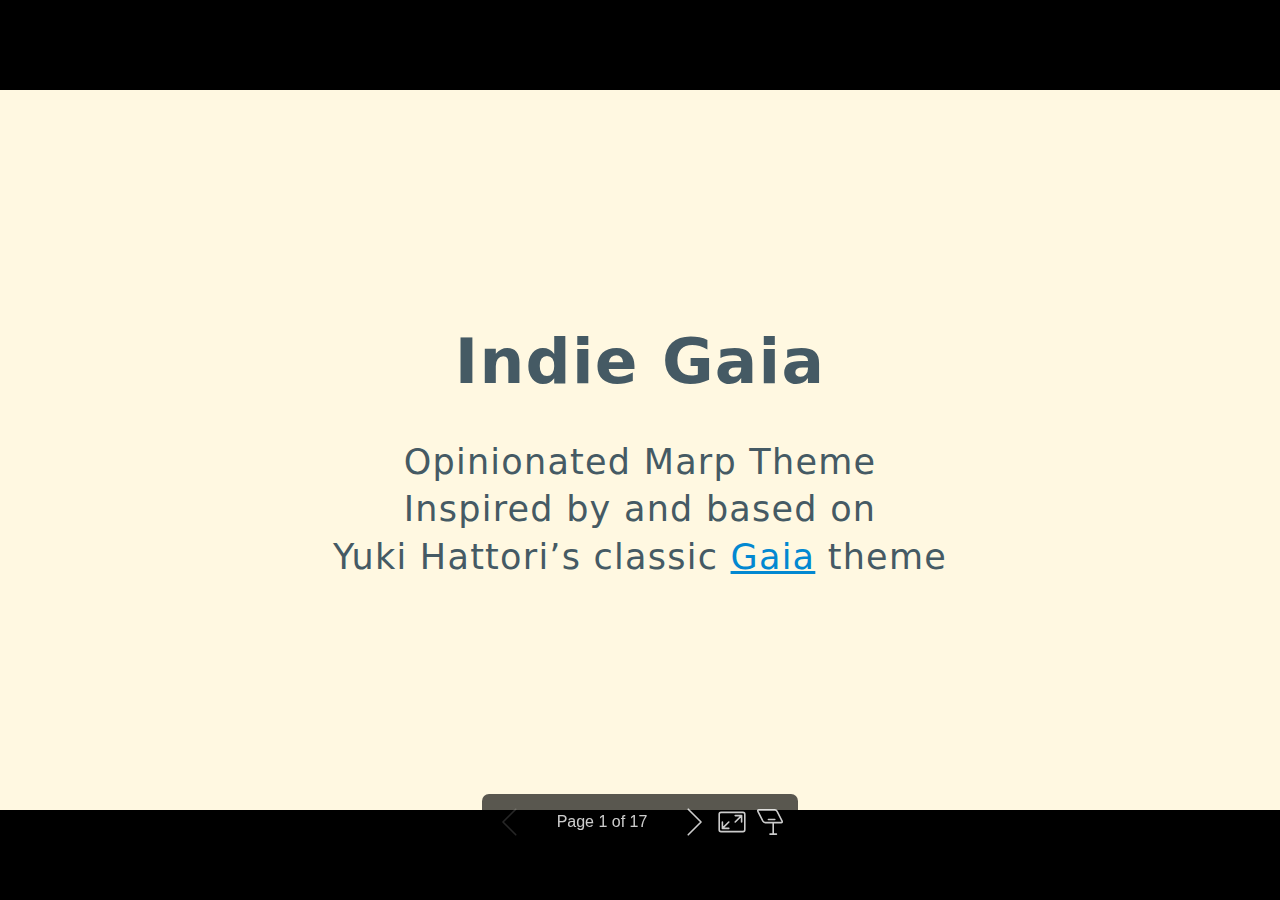
==== commit b26c8ebc: "New build" ====
--- a/index.html
+++ b/index.html
@@ -13,13 +13,13 @@
  * @size 16:9 1280px 720px
  * @size 4:3 960px 720px
  */div#\:\$p > svg > foreignObject > :where(section):not([\20 root]){--paper:      #fff8e1;--ink:        #455a64;--primary:    #0288d1;--secondary:  #81d4fa;--font-sans-serif:   system-ui, ui-sans-serif, sans-serif;--font-serif:        ui-serif, Iowan Old Style, "Sitka Text", "Cambria", "Gentium Plus", Times New Roman, Times, "Tinos", Georgia, serif;--font-monospace:    ui-monospace, 'Roboto Mono', 'Cascadia Code', 'Source Code Pro', Menlo, Consolas, 'DejaVu Sans Mono', monospace;--padding-side: 70px;}div#\:\$p > svg > foreignObject > :where(section):not([\20 root]){--color-light:      var(--paper);--color-dark:       var(--ink);--color-primary:    var(--primary);--color-secondary:  var(--secondary);}@media (prefers-contrast: more){div#\:\$p > svg > foreignObject > :where(section):not([\20 root]){--color-dark:      color-mix(in oklab, var(--ink),       black 30%);--color-primary:   color-mix(in oklab, var(--primary),   black 20%);--color-secondary: color-mix(in oklab, var(--secondary), black 20%);}}@media (prefers-contrast: less){div#\:\$p > svg > foreignObject > :where(section):not([\20 root]){--color-dark:      color-mix(in oklab, var(--ink),       var(--paper) 30%);--color-primary:   color-mix(in oklab, var(--primary),   var(--paper) 20%);--color-secondary: color-mix(in oklab, var(--secondary), var(--paper) 20%);}}div#\:\$p > svg > foreignObject > :where(section):not([\20 root]){color-scheme:light dark;--color-background: light-dark(var(--color-light), var(--color-dark));--color-foreground: light-dark(var(--color-dark), var(--color-light));--color-highlight:  var(--color-primary);--color-background-stripe: color-mix(in oklab,  var(--color-background),  var(--color-foreground) 10%);--color-dimmed:            color-mix(in oklab,  var(--color-background),  var(--color-foreground) 70%);}div#\:\$p > svg > foreignObject > section :is(h1, marp-h1), div#\:\$p > svg > foreignObject > section :is(h2, marp-h2), div#\:\$p > svg > foreignObject > section :is(h3, marp-h3), div#\:\$p > svg > foreignObject > section :is(h4, marp-h4), div#\:\$p > svg > foreignObject > section :is(h5, marp-h5), div#\:\$p > svg > foreignObject > section :is(h6, marp-h6){margin:0.5em 0 0}div#\:\$p > svg > foreignObject > section :is(:is(h1, marp-h1),:is(h2, marp-h2),:is(h3, marp-h3),:is(h4, marp-h4),:is(h5, marp-h5),:is(h6, marp-h6)) strong{font-weight:inherit}div#\:\$p > svg > foreignObject > section :is(:is(h1, marp-h1),:is(h2, marp-h2),:is(h3, marp-h3),:is(h4, marp-h4),:is(h5, marp-h5),:is(h6, marp-h6))::part(auto-scaling){max-height:580px}div#\:\$p > svg > foreignObject > section :is(h1, marp-h1){font-size:1.8em;font-width:90%}div#\:\$p > svg > foreignObject > section :is(h2, marp-h2){font-size:1.5em}div#\:\$p > svg > foreignObject > section :is(h3, marp-h3){font-size:1.3em}div#\:\$p > svg > foreignObject > section :is(h4, marp-h4){font-size:1.1em}div#\:\$p > svg > foreignObject > section :is(h5, marp-h5){font-size:1em}div#\:\$p > svg > foreignObject > section :is(h6, marp-h6){font-size:0.9em}div#\:\$p > svg > foreignObject > section p, div#\:\$p > svg > foreignObject > section blockquote{margin:1em 0 0}div#\:\$p > svg > foreignObject > section :is(ul,ol) > li{margin:0.3em 0 0}div#\:\$p > svg > foreignObject > section :is(:is(ul,ol) > li) > p{margin:0.6em 0 0}div#\:\$p > svg > foreignObject > section code{display:inline-block;font-family:var(--font-monospace);font-size:0.8em;letter-spacing:0;margin:-0.1em 0.15em;padding:0.1em 0.2em;vertical-align:baseline}div#\:\$p > svg > foreignObject > section :is(pre, marp-pre){display:block;margin:1em 0 0;overflow:visible}div#\:\$p > svg > foreignObject > section :is(pre, marp-pre) code{box-sizing:border-box;margin:0;min-width:100%;padding:0.5em;font-size:0.7em}div#\:\$p > svg > foreignObject > section :is(pre, marp-pre)::part(auto-scaling){max-height:calc(580px - 1em)}div#\:\$p > svg > foreignObject > section blockquote{margin:1em 0 0;padding:0 0.75em;position:relative;font-weight:lighter;text-wrap:balance}div#\:\$p > svg > foreignObject > section blockquote::after,div#\:\$p > svg > foreignObject > section blockquote::before{content:'“';display:block;font-family:var(--font-serif);font-weight:bold;position:absolute}div#\:\$p > svg > foreignObject > section blockquote::before{top:0;left:0}div#\:\$p > svg > foreignObject > section blockquote::after{right:0;bottom:0;transform:rotate(180deg)}div#\:\$p > svg > foreignObject > section blockquote > *:first-child{margin-top:0}div#\:\$p > svg > foreignObject > :where(section):not([\20 root])[lang^="de"] blockquote::before{content:"»"}div#\:\$p > svg > foreignObject > :where(section):not([\20 root])[lang^="de"] blockquote::after{content:"«";transform:none}div#\:\$p > svg > foreignObject > :where(section):not([\20 root])[lang^="fr"] blockquote::before{content:"«"}div#\:\$p > svg > foreignObject > :where(section):not([\20 root])[lang^="fr"] blockquote::after{content:"»";transform:none}div#\:\$p > svg > foreignObject > :where(section):not([\20 root])[lang^="es"] blockquote::before{content:"«"}div#\:\$p > svg > foreignObject > :where(section):not([\20 root])[lang^="es"] blockquote::after{content:"»";transform:none}div#\:\$p > svg > foreignObject > :where(section):not([\20 root])[lang^="it"] blockquote::before{content:"«"}div#\:\$p > svg > foreignObject > :where(section):not([\20 root])[lang^="it"] blockquote::after{content:"»";transform:none}div#\:\$p > svg > foreignObject > :where(section):not([\20 root])[lang$="CH"] blockquote::before{content:"«"}div#\:\$p > svg > foreignObject > :where(section):not([\20 root])[lang$="CH"] blockquote::after{content:"»";transform:none}div#\:\$p > svg > foreignObject > section blockquote:has([lang^="en"])::before{content:"“"!important}div#\:\$p > svg > foreignObject > section blockquote:has([lang^="en"])::after{content:"“"!important;transform:rotate(180deg)!important}div#\:\$p > svg > foreignObject > section blockquote:has([lang^="de"])::before{content:"»"!important}div#\:\$p > svg > foreignObject > section blockquote:has([lang^="de"])::after{content:"«"!important;transform:none!important}div#\:\$p > svg > foreignObject > section blockquote:has([lang^="fr"])::before{content:"«"!important}div#\:\$p > svg > foreignObject > section blockquote:has([lang^="fr"])::after{content:"»"!important;transform:none!important}div#\:\$p > svg > foreignObject > section blockquote:has([lang^="es"])::before{content:"«"!important}div#\:\$p > svg > foreignObject > section blockquote:has([lang^="es"])::after{content:"»"!important;transform:none!important}div#\:\$p > svg > foreignObject > section blockquote:has([lang^="it"])::before{content:"«"!important}div#\:\$p > svg > foreignObject > section blockquote:has([lang^="it"])::after{content:"»"!important;transform:none!important}div#\:\$p > svg > foreignObject > section blockquote:has([lang$="CH"])::before{content:"«"!important}div#\:\$p > svg > foreignObject > section blockquote:has([lang$="CH"])::after{content:"»"!important;transform:none!important}div#\:\$p > svg > foreignObject > section mark{background:transparent}div#\:\$p > svg > foreignObject > section table{border-spacing:0;border-collapse:collapse;margin:1em 0 0}div#\:\$p > svg > foreignObject > section table th,div#\:\$p > svg > foreignObject > section table td{padding:0.2em 0.4em;border-width:1px;border-style:solid}div#\:\$p > svg > foreignObject > section header, div#\:\$p > svg > foreignObject > section footer, div#\:\$p > svg > foreignObject > section::after{box-sizing:border-box;font-size:66%;height:70px;line-height:50px;overflow:hidden;padding:10px 25px;padding-left:var(--padding-side);position:absolute}div#\:\$p > svg > foreignObject > section::after{--marpit-root-font-size: 66%;}div#\:\$p > svg > foreignObject > section header{left:0;right:0;top:0}div#\:\$p > svg > foreignObject > section footer{left:0;right:0;bottom:0}div#\:\$p > svg > foreignObject > section{background-color:var(--color-background);background-image:linear-gradient( 135deg, rgba(#888, 0), rgba(#888, 0.02) 50%, rgba(#fff, 0) 50%, rgba(#fff, 0.05) );color:var(--color-foreground);font-size:35px;font-family:var(--font-sans-serif);height:720px;line-height:1.35;letter-spacing:1.25px;padding:70px;padding-left:var(--padding-side);width:1280px;word-wrap:break-word}div#\:\$p > svg > foreignObject > section{--marpit-root-font-size: 35px;}div#\:\$p > svg > foreignObject > section::after{right:0;bottom:0;font-size:80%}div#\:\$p > svg > foreignObject > section::after{--marpit-root-font-size: 80%;}div#\:\$p > svg > foreignObject > section a,div#\:\$p > svg > foreignObject > section mark{color:var(--color-highlight)}div#\:\$p > svg > foreignObject > section code{background:var(--color-dimmed);color:var(--color-background)}div#\:\$p > svg > foreignObject > section :is(h1, marp-h1) strong,div#\:\$p > svg > foreignObject > section :is(h2, marp-h2) strong,div#\:\$p > svg > foreignObject > section :is(h3, marp-h3) strong,div#\:\$p > svg > foreignObject > section :is(h4, marp-h4) strong,div#\:\$p > svg > foreignObject > section :is(h5, marp-h5) strong,div#\:\$p > svg > foreignObject > section :is(h6, marp-h6) strong{color:var(--color-highlight)}div#\:\$p > svg > foreignObject > section :is(pre, marp-pre){background:var(--color-foreground)}div#\:\$p > svg > foreignObject > section :is(pre, marp-pre) > code{background:transparent}div#\:\$p > svg > foreignObject > section header,div#\:\$p > svg > foreignObject > section footer,div#\:\$p > svg > foreignObject > section section::after,div#\:\$p > svg > foreignObject > section blockquote::before,div#\:\$p > svg > foreignObject > section blockquote::after{color:var(--color-dimmed)}div#\:\$p > svg > foreignObject > section table th,div#\:\$p > svg > foreignObject > section table td{border-color:var(--color-foreground)}div#\:\$p > svg > foreignObject > section table thead th{background:var(--color-foreground);color:var(--color-background)}div#\:\$p > svg > foreignObject > section table tbody > tr:nth-child(odd) td{background:var(--color-background-stripe, transparent)}div#\:\$p > svg > foreignObject > section table tbody > tr:nth-child(odd) th{background:var(--color-background-stripe, transparent)}div#\:\$p > svg > foreignObject > section > *:first-child,div#\:\$p > svg > foreignObject > section > header:first-child + *{margin-top:0}div#\:\$p > svg > foreignObject > section.invert{--color-background: light-dark(var(--color-dark),      var(--color-light));--color-foreground: light-dark(var(--color-light),     var(--color-dark));--color-highlight:  light-dark(var(--color-secondary), var(--color-primary));}div#\:\$p > svg > foreignObject > section.gaia{--color-background: light-dark(var(--color-primary),   color-mix(in oklab,  var(--color-primary),   var(--color-dark) 50%));--color-foreground: light-dark(var(--color-light),     color-mix(in oklab,  var(--color-light),     var(--color-dark) 10%));--color-highlight:  light-dark(var(--color-secondary), var(--color-secondary));}div#\:\$p > svg > foreignObject > section.lead{place-content:safe center center;flex-flow:column nowrap;align-items:stretch}div#\:\$p > svg > foreignObject > section.lead :is(h1, marp-h1),div#\:\$p > svg > foreignObject > section.lead :is(h2, marp-h2),div#\:\$p > svg > foreignObject > section.lead :is(h3, marp-h3),div#\:\$p > svg > foreignObject > section.lead :is(h4, marp-h4),div#\:\$p > svg > foreignObject > section.lead :is(h5, marp-h5),div#\:\$p > svg > foreignObject > section.lead :is(h6, marp-h6){text-align:center}div#\:\$p > svg > foreignObject > section.lead p{text-align:center}div#\:\$p > svg > foreignObject > section.lead blockquote > :is(h1, marp-h1),div#\:\$p > svg > foreignObject > section.lead blockquote > :is(h2, marp-h2),div#\:\$p > svg > foreignObject > section.lead blockquote > :is(h3, marp-h3),div#\:\$p > svg > foreignObject > section.lead blockquote > :is(h4, marp-h4),div#\:\$p > svg > foreignObject > section.lead blockquote > :is(h5, marp-h5),div#\:\$p > svg > foreignObject > section.lead blockquote > :is(h6, marp-h6),div#\:\$p > svg > foreignObject > section.lead blockquote > p{text-align:left}div#\:\$p > svg > foreignObject > section.lead ul > li > p,div#\:\$p > svg > foreignObject > section.lead ol > li > p{text-align:left}div#\:\$p > svg > foreignObject > section.lead table{margin-left:auto;margin-right:auto}div#\:\$p > svg > foreignObject > section[data-marpit-advanced-background="background"]{columns:initial!important;display:block!important;padding:0!important}div#\:\$p > svg > foreignObject > section[data-marpit-advanced-background="background"]::before, div#\:\$p > svg > foreignObject > section[data-marpit-advanced-background="background"]::after, div#\:\$p > svg > foreignObject > section[data-marpit-advanced-background="content"]::before, div#\:\$p > svg > foreignObject > section[data-marpit-advanced-background="content"]::after{display:none!important}div#\:\$p > svg > foreignObject > section[data-marpit-advanced-background="background"] > div[data-marpit-advanced-background-container]{all:initial;display:flex;flex-direction:row;height:100%;overflow:hidden;width:100%}div#\:\$p > svg > foreignObject > section[data-marpit-advanced-background="background"] > div[data-marpit-advanced-background-container][data-marpit-advanced-background-direction="vertical"]{flex-direction:column}div#\:\$p > svg > foreignObject > section[data-marpit-advanced-background="background"][data-marpit-advanced-background-split] > div[data-marpit-advanced-background-container]{width:var(--marpit-advanced-background-split, 50%)}div#\:\$p > svg > foreignObject > section[data-marpit-advanced-background="background"][data-marpit-advanced-background-split="right"] > div[data-marpit-advanced-background-container]{margin-left:calc(100% - var(--marpit-advanced-background-split, 50%))}div#\:\$p > svg > foreignObject > section[data-marpit-advanced-background="background"] > div[data-marpit-advanced-background-container] > figure{all:initial;background-position:center;background-repeat:no-repeat;background-size:cover;flex:auto;margin:0}div#\:\$p > svg > foreignObject > section[data-marpit-advanced-background="background"] > div[data-marpit-advanced-background-container] > figure > figcaption{position:absolute;border:0;clip:rect(0, 0, 0, 0);height:1px;margin:-1px;overflow:hidden;padding:0;white-space:nowrap;width:1px}div#\:\$p > svg > foreignObject > section[data-marpit-advanced-background="content"], div#\:\$p > svg > foreignObject > section[data-marpit-advanced-background="pseudo"]{background:transparent!important}div#\:\$p > svg > foreignObject > section[data-marpit-advanced-background="pseudo"], div#\:\$p > svg[data-marpit-svg] > foreignObject[data-marpit-advanced-background="pseudo"]{pointer-events:none!important}div#\:\$p > svg > foreignObject > section[data-marpit-advanced-background-split]{width:100%;height:100%}
-</style></head><body><div class="bespoke-marp-osc"><button data-bespoke-marp-osc="prev" tabindex="-1" title="Previous slide">Previous slide</button><span data-bespoke-marp-osc="page"></span><button data-bespoke-marp-osc="next" tabindex="-1" title="Next slide">Next slide</button><button data-bespoke-marp-osc="fullscreen" tabindex="-1" title="Toggle fullscreen (f)">Toggle fullscreen</button><button data-bespoke-marp-osc="presenter" tabindex="-1" title="Open presenter view (p)">Open presenter view</button></div><div id=":$p"><svg data-marpit-svg="" viewBox="0 0 1280 720"><foreignObject width="1280" height="720"><section id="1" data-class="lead" data-lang="en-US" data-theme="vkyv630y3vjruxpztrge6w9xdrvrflzhbdl2sqjbhf" lang="en-US" class="lead" style="--class:lead;--lang:en-US;--theme:vkyv630y3vjruxpztrge6w9xdrvrflzhbdl2sqjbhf;">
+</style></head><body><div class="bespoke-marp-osc"><button data-bespoke-marp-osc="prev" tabindex="-1" title="Previous slide">Previous slide</button><span data-bespoke-marp-osc="page"></span><button data-bespoke-marp-osc="next" tabindex="-1" title="Next slide">Next slide</button><button data-bespoke-marp-osc="fullscreen" tabindex="-1" title="Toggle fullscreen (f)">Toggle fullscreen</button><button data-bespoke-marp-osc="presenter" tabindex="-1" title="Open presenter view (p)">Open presenter view</button></div><div id=":$p"><svg data-marpit-svg="" viewBox="0 0 1280 720"><foreignObject width="1280" height="720"><section id="1" data-class="lead" data-lang="en-US" data-theme="fabz3f1kizj4m9yhid5xyg95h4tc2517bbbtuz2st5ok" lang="en-US" class="lead" style="--class:lead;--lang:en-US;--theme:fabz3f1kizj4m9yhid5xyg95h4tc2517bbbtuz2st5ok;">
 <h1 id="indie-gaia">Indie Gaia</h1>
 <p>Opinionated Marp Theme<br />
 Inspired by and based on<br />
 Yuki Hattori’s classic <a href="https://github.com/marp-team/marp-core/tree/main/themes#gaia">Gaia</a> theme</p>
 </section>
-</foreignObject></svg><svg data-marpit-svg="" viewBox="0 0 1280 720"><foreignObject width="1280" height="720"><section id="2" data-class="lead" data-lang="en-US" data-theme="vkyv630y3vjruxpztrge6w9xdrvrflzhbdl2sqjbhf" lang="en-US" class="lead" style="--class:lead;--lang:en-US;--theme:vkyv630y3vjruxpztrge6w9xdrvrflzhbdl2sqjbhf;">
+</foreignObject></svg><svg data-marpit-svg="" viewBox="0 0 1280 720"><foreignObject width="1280" height="720"><section id="2" data-class="lead" data-lang="en-US" data-theme="fabz3f1kizj4m9yhid5xyg95h4tc2517bbbtuz2st5ok" lang="en-US" class="lead" style="--class:lead;--lang:en-US;--theme:fabz3f1kizj4m9yhid5xyg95h4tc2517bbbtuz2st5ok;">
 <h2 id="features">Features</h2>
 <ul>
 <li>System font stack with <code>system-ui, sans-serif</code></li>
@@ -28,25 +28,42 @@
 <li>Typographic blockquotes for <code>lang=&quot;de|en|es|fr|it|CH&quot;</code></li>
 <li>Compatible to Gaia’s <code>invert</code> and <code>gaia</code> coloring</li>
 </ul>
-</section>
-</foreignObject></svg><svg data-marpit-svg="" viewBox="0 0 1280 720"><foreignObject width="1280" height="720"><section data-class="invert" data-lang="en-US" data-theme="vkyv630y3vjruxpztrge6w9xdrvrflzhbdl2sqjbhf" lang="en-US" class="invert" style="--class:invert;--lang:en-US;--theme:vkyv630y3vjruxpztrge6w9xdrvrflzhbdl2sqjbhf;--marpit-advanced-background-split:50%;" data-marpit-advanced-background="background" data-marpit-advanced-background-split="right"><div data-marpit-advanced-background-container="true" data-marpit-advanced-background-direction="horizontal"><figure style="background-image:url(&quot;https://github.com/marp-team.png&quot;);background-size:50%;"></figure></div></section></foreignObject><foreignObject width="50%" height="720"><section id="3" data-class="invert" data-lang="en-US" data-theme="vkyv630y3vjruxpztrge6w9xdrvrflzhbdl2sqjbhf" lang="en-US" class="invert" style="--class:invert;--lang:en-US;--theme:vkyv630y3vjruxpztrge6w9xdrvrflzhbdl2sqjbhf;--marpit-advanced-background-split:50%;" data-marpit-advanced-background="content" data-marpit-advanced-background-split="right">
+<p><a href="#3">Project</a></p>
+</section>
+</foreignObject></svg><svg data-marpit-svg="" viewBox="0 0 1280 720"><foreignObject width="1280" height="720"><section id="3" data-class="lead invert" data-lang="en-US" data-theme="fabz3f1kizj4m9yhid5xyg95h4tc2517bbbtuz2st5ok" lang="en-US" class="lead invert" style="--class:lead invert;--lang:en-US;--theme:fabz3f1kizj4m9yhid5xyg95h4tc2517bbbtuz2st5ok;">
+<h2 id="project-links">Project Links</h2>
+<p><a href="#2">Features</a> · <a href="#4">Usage</a></p>
+<p><a href="https://github.com/tomkyle/marp-indie-gaia">GitHub</a> · <a href="https://github.com/tomkyle/marp-indie-gaia/issues">Issues</a> · <a href="https://github.com/tomkyle/marp-indie-gaia/discussions">Discuss</a></p>
+</section>
+</foreignObject></svg><svg data-marpit-svg="" viewBox="0 0 1280 720"><foreignObject width="1280" height="720"><section id="4" data-class="lead" data-lang="en-US" data-theme="fabz3f1kizj4m9yhid5xyg95h4tc2517bbbtuz2st5ok" lang="en-US" class="lead" style="--class:lead;--lang:en-US;--theme:fabz3f1kizj4m9yhid5xyg95h4tc2517bbbtuz2st5ok;">
+<h2 id="usage">Usage</h2>
+<ol>
+<li>Store <a href="indie-gaia.css">indie-gaia.css</a> in project directory</li>
+<li>Add <code>theme: indie-gaia</code> to your slides frontmatter</li>
+<li>Marp your slide deck</li>
+<li>Toggle light and dark color schemes using <a href="https://devtoolstips.org/tips/en/emulate-color-schemes/">DevTools</a></li>
+<li>Emulate contrast settings using <a href="https://developer.chrome.com/blog/devtools-tips-10/">Chrome</a></li>
+</ol>
+<p><a href="#3">Project</a></p>
+</section>
+</foreignObject></svg><svg data-marpit-svg="" viewBox="0 0 1280 720"><foreignObject width="1280" height="720"><section data-class="invert" data-lang="en-US" data-theme="fabz3f1kizj4m9yhid5xyg95h4tc2517bbbtuz2st5ok" lang="en-US" class="invert" style="--class:invert;--lang:en-US;--theme:fabz3f1kizj4m9yhid5xyg95h4tc2517bbbtuz2st5ok;--marpit-advanced-background-split:50%;" data-marpit-advanced-background="background" data-marpit-advanced-background-split="right"><div data-marpit-advanced-background-container="true" data-marpit-advanced-background-direction="horizontal"><figure style="background-image:url(&quot;https://github.com/marp-team.png&quot;);background-size:50%;"></figure></div></section></foreignObject><foreignObject width="50%" height="720"><section id="5" data-class="invert" data-lang="en-US" data-theme="fabz3f1kizj4m9yhid5xyg95h4tc2517bbbtuz2st5ok" lang="en-US" class="invert" style="--class:invert;--lang:en-US;--theme:fabz3f1kizj4m9yhid5xyg95h4tc2517bbbtuz2st5ok;--marpit-advanced-background-split:50%;" data-marpit-advanced-background="content" data-marpit-advanced-background-split="right">
 <h1 id="inverted-colors">Inverted colors</h1>
 <p>Swap background and foreground color,<br />
 as created by <a href="https://github.com/marp-team/">marp-team</a></p>
 <p>Frontmatter: <code>_class: invert</code></p>
 </section>
-</foreignObject><foreignObject width="1280" height="720" data-marpit-advanced-background="pseudo"><section data-class="invert" data-lang="en-US" data-theme="vkyv630y3vjruxpztrge6w9xdrvrflzhbdl2sqjbhf" lang="en-US" class="invert" style="" data-marpit-advanced-background="pseudo" data-marpit-advanced-background-split="right"></section></foreignObject></svg><svg data-marpit-svg="" viewBox="0 0 1280 720"><foreignObject width="1280" height="720"><section id="4" data-class="gaia" data-lang="en-US" data-theme="vkyv630y3vjruxpztrge6w9xdrvrflzhbdl2sqjbhf" lang="en-US" class="gaia" style="--class:gaia;--lang:en-US;--theme:vkyv630y3vjruxpztrge6w9xdrvrflzhbdl2sqjbhf;">
+</foreignObject><foreignObject width="1280" height="720" data-marpit-advanced-background="pseudo"><section data-class="invert" data-lang="en-US" data-theme="fabz3f1kizj4m9yhid5xyg95h4tc2517bbbtuz2st5ok" lang="en-US" class="invert" style="" data-marpit-advanced-background="pseudo" data-marpit-advanced-background-split="right"></section></foreignObject></svg><svg data-marpit-svg="" viewBox="0 0 1280 720"><foreignObject width="1280" height="720"><section id="6" data-class="gaia" data-lang="en-US" data-theme="fabz3f1kizj4m9yhid5xyg95h4tc2517bbbtuz2st5ok" lang="en-US" class="gaia" style="--class:gaia;--lang:en-US;--theme:fabz3f1kizj4m9yhid5xyg95h4tc2517bbbtuz2st5ok;">
 <h1 id="accentuated-slides">Accentuated slides</h1>
 <p>The Gaia scheme for accentuated slides,<br />
 as created by <a href="https://github.com/marp-team/">marp-team</a></p>
 <p>Frontmatter: <code>_class: gaia</code></p>
 </section>
-</foreignObject></svg><svg data-marpit-svg="" viewBox="0 0 1280 720"><foreignObject width="1280" height="720"><section id="5" data-class="lead" data-lang="en-US" data-theme="vkyv630y3vjruxpztrge6w9xdrvrflzhbdl2sqjbhf" lang="en-US" class="lead" style="--class:lead;--lang:en-US;--theme:vkyv630y3vjruxpztrge6w9xdrvrflzhbdl2sqjbhf;">
+</foreignObject></svg><svg data-marpit-svg="" viewBox="0 0 1280 720"><foreignObject width="1280" height="720"><section id="7" data-class="lead" data-lang="en-US" data-theme="fabz3f1kizj4m9yhid5xyg95h4tc2517bbbtuz2st5ok" lang="en-US" class="lead" style="--class:lead;--lang:en-US;--theme:fabz3f1kizj4m9yhid5xyg95h4tc2517bbbtuz2st5ok;">
 <h2 id="typographic-blockquotes">Typographic Blockquotes</h2>
 <p>Adapt to presentation language<br />
 Adjustable by blockquote language</p>
 </section>
-</foreignObject></svg><svg data-marpit-svg="" viewBox="0 0 1280 720"><foreignObject width="1280" height="720"><section id="6" data-footer="Typographic Blockquotes" data-lang="en-US" data-theme="vkyv630y3vjruxpztrge6w9xdrvrflzhbdl2sqjbhf" lang="en-US" style="--footer:Typographic Blockquotes;--lang:en-US;--theme:vkyv630y3vjruxpztrge6w9xdrvrflzhbdl2sqjbhf;">
+</foreignObject></svg><svg data-marpit-svg="" viewBox="0 0 1280 720"><foreignObject width="1280" height="720"><section id="8" data-footer="Typographic Blockquotes" data-lang="en-US" data-theme="fabz3f1kizj4m9yhid5xyg95h4tc2517bbbtuz2st5ok" lang="en-US" style="--footer:Typographic Blockquotes;--lang:en-US;--theme:fabz3f1kizj4m9yhid5xyg95h4tc2517bbbtuz2st5ok;">
 <h2 id="adaptive-quotation-marks">Adaptive Quotation Marks</h2>
 <p>Quotation marks adapt to presentation language.</p>
 <blockquote>
@@ -60,7 +77,7 @@
 </code></pre>
 <footer>Typographic Blockquotes</footer>
 </section>
-</foreignObject></svg><svg data-marpit-svg="" viewBox="0 0 1280 720"><foreignObject width="1280" height="720"><section id="7" data-footer="Typographic Blockquotes" data-lang="en-US" data-theme="vkyv630y3vjruxpztrge6w9xdrvrflzhbdl2sqjbhf" lang="en-US" style="--footer:Typographic Blockquotes;--lang:en-US;--theme:vkyv630y3vjruxpztrge6w9xdrvrflzhbdl2sqjbhf;">
+</foreignObject></svg><svg data-marpit-svg="" viewBox="0 0 1280 720"><foreignObject width="1280" height="720"><section id="9" data-footer="Typographic Blockquotes" data-lang="en-US" data-theme="fabz3f1kizj4m9yhid5xyg95h4tc2517bbbtuz2st5ok" lang="en-US" style="--footer:Typographic Blockquotes;--lang:en-US;--theme:fabz3f1kizj4m9yhid5xyg95h4tc2517bbbtuz2st5ok;">
 <h2 id="adaptive-quotation-marks-1">Adaptive Quotation Marks</h2>
 
 <p>Blockquote language changes quotation marks:</p>
@@ -73,7 +90,7 @@
 </code></pre>
 <footer>Typographic Blockquotes</footer>
 </section>
-</foreignObject></svg><svg data-marpit-svg="" viewBox="0 0 1280 720"><foreignObject width="1280" height="720"><section id="8" data-footer="Typographic Blockquotes" data-lang="en-US" data-theme="vkyv630y3vjruxpztrge6w9xdrvrflzhbdl2sqjbhf" lang="en-US" style="--footer:Typographic Blockquotes;--lang:en-US;--theme:vkyv630y3vjruxpztrge6w9xdrvrflzhbdl2sqjbhf;">
+</foreignObject></svg><svg data-marpit-svg="" viewBox="0 0 1280 720"><foreignObject width="1280" height="720"><section id="10" data-footer="Typographic Blockquotes" data-lang="en-US" data-theme="fabz3f1kizj4m9yhid5xyg95h4tc2517bbbtuz2st5ok" lang="en-US" style="--footer:Typographic Blockquotes;--lang:en-US;--theme:fabz3f1kizj4m9yhid5xyg95h4tc2517bbbtuz2st5ok;">
 <h2 id="german-guillemets">German Guillemets</h2>
 <blockquote>
 <p><span lang="de">Theorie ist, wenn man alles weiß und nichts funktioniert. Praxis ist, wenn alles funktioniert und niemand weiß warum.</span></p>
@@ -82,7 +99,7 @@
 </code></pre>
 <footer>Typographic Blockquotes</footer>
 </section>
-</foreignObject></svg><svg data-marpit-svg="" viewBox="0 0 1280 720"><foreignObject width="1280" height="720"><section id="9" data-footer="Typographic Blockquotes" data-lang="en-US" data-theme="vkyv630y3vjruxpztrge6w9xdrvrflzhbdl2sqjbhf" lang="en-US" style="--footer:Typographic Blockquotes;--lang:en-US;--theme:vkyv630y3vjruxpztrge6w9xdrvrflzhbdl2sqjbhf;">
+</foreignObject></svg><svg data-marpit-svg="" viewBox="0 0 1280 720"><foreignObject width="1280" height="720"><section id="11" data-footer="Typographic Blockquotes" data-lang="en-US" data-theme="fabz3f1kizj4m9yhid5xyg95h4tc2517bbbtuz2st5ok" lang="en-US" style="--footer:Typographic Blockquotes;--lang:en-US;--theme:fabz3f1kizj4m9yhid5xyg95h4tc2517bbbtuz2st5ok;">
 <h2 id="french-guillemets">French Guillemets</h2>
 <blockquote>
 <p><span lang="fr">L’ordinateur est un truc qui sert à résoudre des problèmes qu’on n’aurait pas si on n’avait pas d’ordinateur.</span></p>
@@ -91,7 +108,7 @@
 </code></pre>
 <footer>Typographic Blockquotes</footer>
 </section>
-</foreignObject></svg><svg data-marpit-svg="" viewBox="0 0 1280 720"><foreignObject width="1280" height="720"><section id="10" data-lang="en-US" data-theme="vkyv630y3vjruxpztrge6w9xdrvrflzhbdl2sqjbhf" lang="en-US" style="--lang:en-US;--theme:vkyv630y3vjruxpztrge6w9xdrvrflzhbdl2sqjbhf;">
+</foreignObject></svg><svg data-marpit-svg="" viewBox="0 0 1280 720"><foreignObject width="1280" height="720"><section id="12" data-lang="en-US" data-theme="fabz3f1kizj4m9yhid5xyg95h4tc2517bbbtuz2st5ok" lang="en-US" style="--lang:en-US;--theme:fabz3f1kizj4m9yhid5xyg95h4tc2517bbbtuz2st5ok;">
 <h2 id="table-example">Table example</h2>
 <table>
 <thead>
@@ -124,7 +141,7 @@
 </tbody>
 </table>
 </section>
-</foreignObject></svg><svg data-marpit-svg="" viewBox="0 0 1280 720"><foreignObject width="1280" height="720"><section id="11" data-class="invert" data-lang="en-US" data-theme="vkyv630y3vjruxpztrge6w9xdrvrflzhbdl2sqjbhf" lang="en-US" class="invert" style="--class:invert;--lang:en-US;--theme:vkyv630y3vjruxpztrge6w9xdrvrflzhbdl2sqjbhf;">
+</foreignObject></svg><svg data-marpit-svg="" viewBox="0 0 1280 720"><foreignObject width="1280" height="720"><section id="13" data-class="invert" data-lang="en-US" data-theme="fabz3f1kizj4m9yhid5xyg95h4tc2517bbbtuz2st5ok" lang="en-US" class="invert" style="--class:invert;--lang:en-US;--theme:fabz3f1kizj4m9yhid5xyg95h4tc2517bbbtuz2st5ok;">
 <h2 id="table-example--inverted">Table example · inverted</h2>
 <table>
 <thead>
@@ -158,7 +175,7 @@
 </table>
 <p>Frontmatter: <code>_class: invert</code></p>
 </section>
-</foreignObject></svg><svg data-marpit-svg="" viewBox="0 0 1280 720"><foreignObject width="1280" height="720"><section id="12" data-class="gaia" data-lang="en-US" data-theme="vkyv630y3vjruxpztrge6w9xdrvrflzhbdl2sqjbhf" lang="en-US" class="gaia" style="--class:gaia;--lang:en-US;--theme:vkyv630y3vjruxpztrge6w9xdrvrflzhbdl2sqjbhf;">
+</foreignObject></svg><svg data-marpit-svg="" viewBox="0 0 1280 720"><foreignObject width="1280" height="720"><section id="14" data-class="gaia" data-lang="en-US" data-theme="fabz3f1kizj4m9yhid5xyg95h4tc2517bbbtuz2st5ok" lang="en-US" class="gaia" style="--class:gaia;--lang:en-US;--theme:fabz3f1kizj4m9yhid5xyg95h4tc2517bbbtuz2st5ok;">
 <h2 id="table-example--accentuated">Table example · accentuated</h2>
 <table>
 <thead>
@@ -192,20 +209,20 @@
 </table>
 <p>Frontmatter: <code>_class: gaia</code></p>
 </section>
-</foreignObject></svg><svg data-marpit-svg="" viewBox="0 0 1280 720"><foreignObject width="1280" height="720"><section id="13" data-lang="en-US" data-theme="vkyv630y3vjruxpztrge6w9xdrvrflzhbdl2sqjbhf" lang="en-US" style="--lang:en-US;--theme:vkyv630y3vjruxpztrge6w9xdrvrflzhbdl2sqjbhf;">
+</foreignObject></svg><svg data-marpit-svg="" viewBox="0 0 1280 720"><foreignObject width="1280" height="720"><section id="15" data-lang="en-US" data-theme="fabz3f1kizj4m9yhid5xyg95h4tc2517bbbtuz2st5ok" lang="en-US" style="--lang:en-US;--theme:fabz3f1kizj4m9yhid5xyg95h4tc2517bbbtuz2st5ok;">
 <h2 id="source-code">Source Code</h2>
 <p>Inline <code>source code</code> and code block:</p>
 <pre is="marp-pre" data-auto-scaling="downscale-only"><code class="language-javascript">{ <span class="hljs-attr">foo</span>: <span class="hljs-string">&quot;bar&quot;</span> }
 </code></pre>
 </section>
-</foreignObject></svg><svg data-marpit-svg="" viewBox="0 0 1280 720"><foreignObject width="1280" height="720"><section id="14" data-class="invert" data-lang="en-US" data-theme="vkyv630y3vjruxpztrge6w9xdrvrflzhbdl2sqjbhf" lang="en-US" class="invert" style="--class:invert;--lang:en-US;--theme:vkyv630y3vjruxpztrge6w9xdrvrflzhbdl2sqjbhf;">
+</foreignObject></svg><svg data-marpit-svg="" viewBox="0 0 1280 720"><foreignObject width="1280" height="720"><section id="16" data-class="invert" data-lang="en-US" data-theme="fabz3f1kizj4m9yhid5xyg95h4tc2517bbbtuz2st5ok" lang="en-US" class="invert" style="--class:invert;--lang:en-US;--theme:fabz3f1kizj4m9yhid5xyg95h4tc2517bbbtuz2st5ok;">
 <h2 id="source-code--inverted">Source Code · inverted</h2>
 <p>Inline <code>source code</code> and code block:</p>
 <pre is="marp-pre" data-auto-scaling="downscale-only"><code class="language-javascript">{ <span class="hljs-attr">foo</span>: <span class="hljs-string">&quot;bar&quot;</span> }
 </code></pre>
 <p>Frontmatter: <code>_class: invert</code></p>
 </section>
-</foreignObject></svg><svg data-marpit-svg="" viewBox="0 0 1280 720"><foreignObject width="1280" height="720"><section id="15" data-class="gaia" data-lang="en-US" data-theme="vkyv630y3vjruxpztrge6w9xdrvrflzhbdl2sqjbhf" lang="en-US" class="gaia" style="--class:gaia;--lang:en-US;--theme:vkyv630y3vjruxpztrge6w9xdrvrflzhbdl2sqjbhf;">
+</foreignObject></svg><svg data-marpit-svg="" viewBox="0 0 1280 720"><foreignObject width="1280" height="720"><section id="17" data-class="gaia" data-lang="en-US" data-theme="fabz3f1kizj4m9yhid5xyg95h4tc2517bbbtuz2st5ok" lang="en-US" class="gaia" style="--class:gaia;--lang:en-US;--theme:fabz3f1kizj4m9yhid5xyg95h4tc2517bbbtuz2st5ok;">
 <h2 id="source-code--accentuated">Source Code · accentuated</h2>
 <p>Inline <code>source code</code> and code block:</p>
 <pre is="marp-pre" data-auto-scaling="downscale-only"><code class="language-javascript">{ <span class="hljs-attr">foo</span>: <span class="hljs-string">&quot;bar&quot;</span> }
